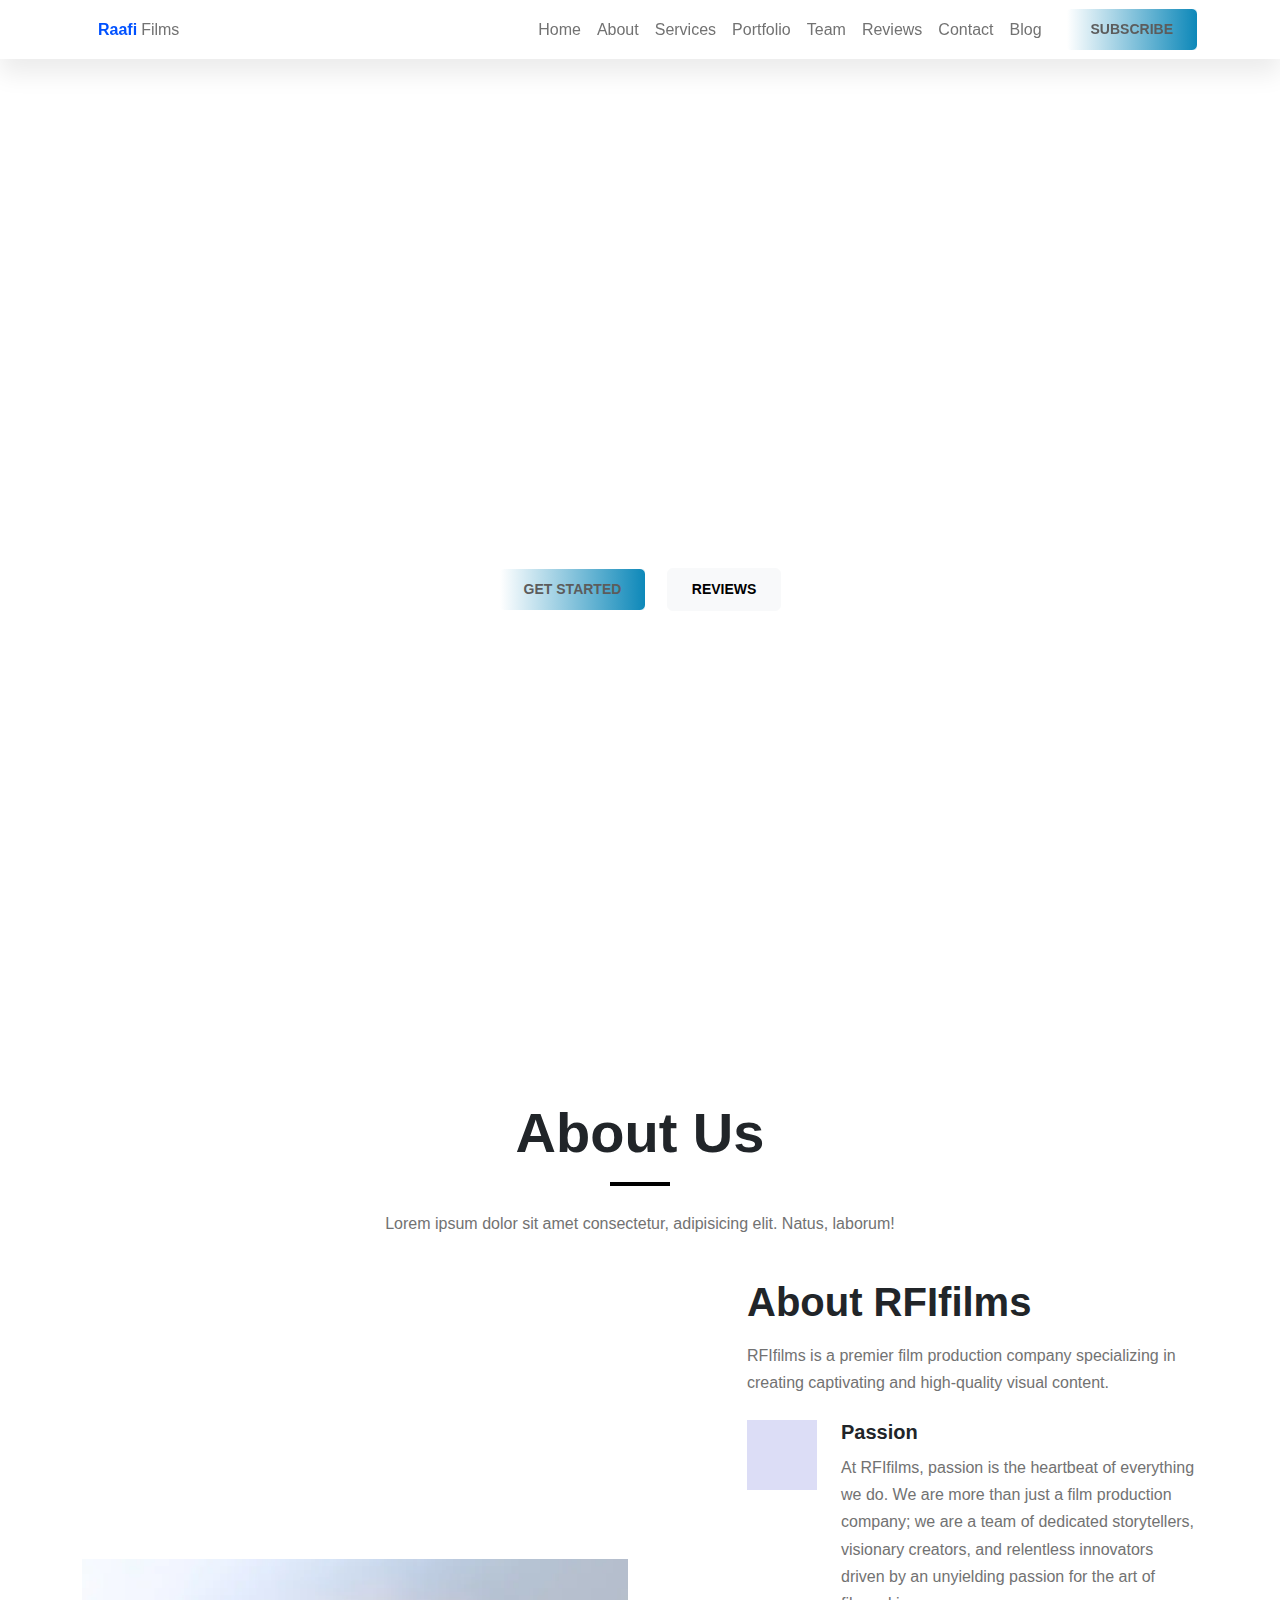
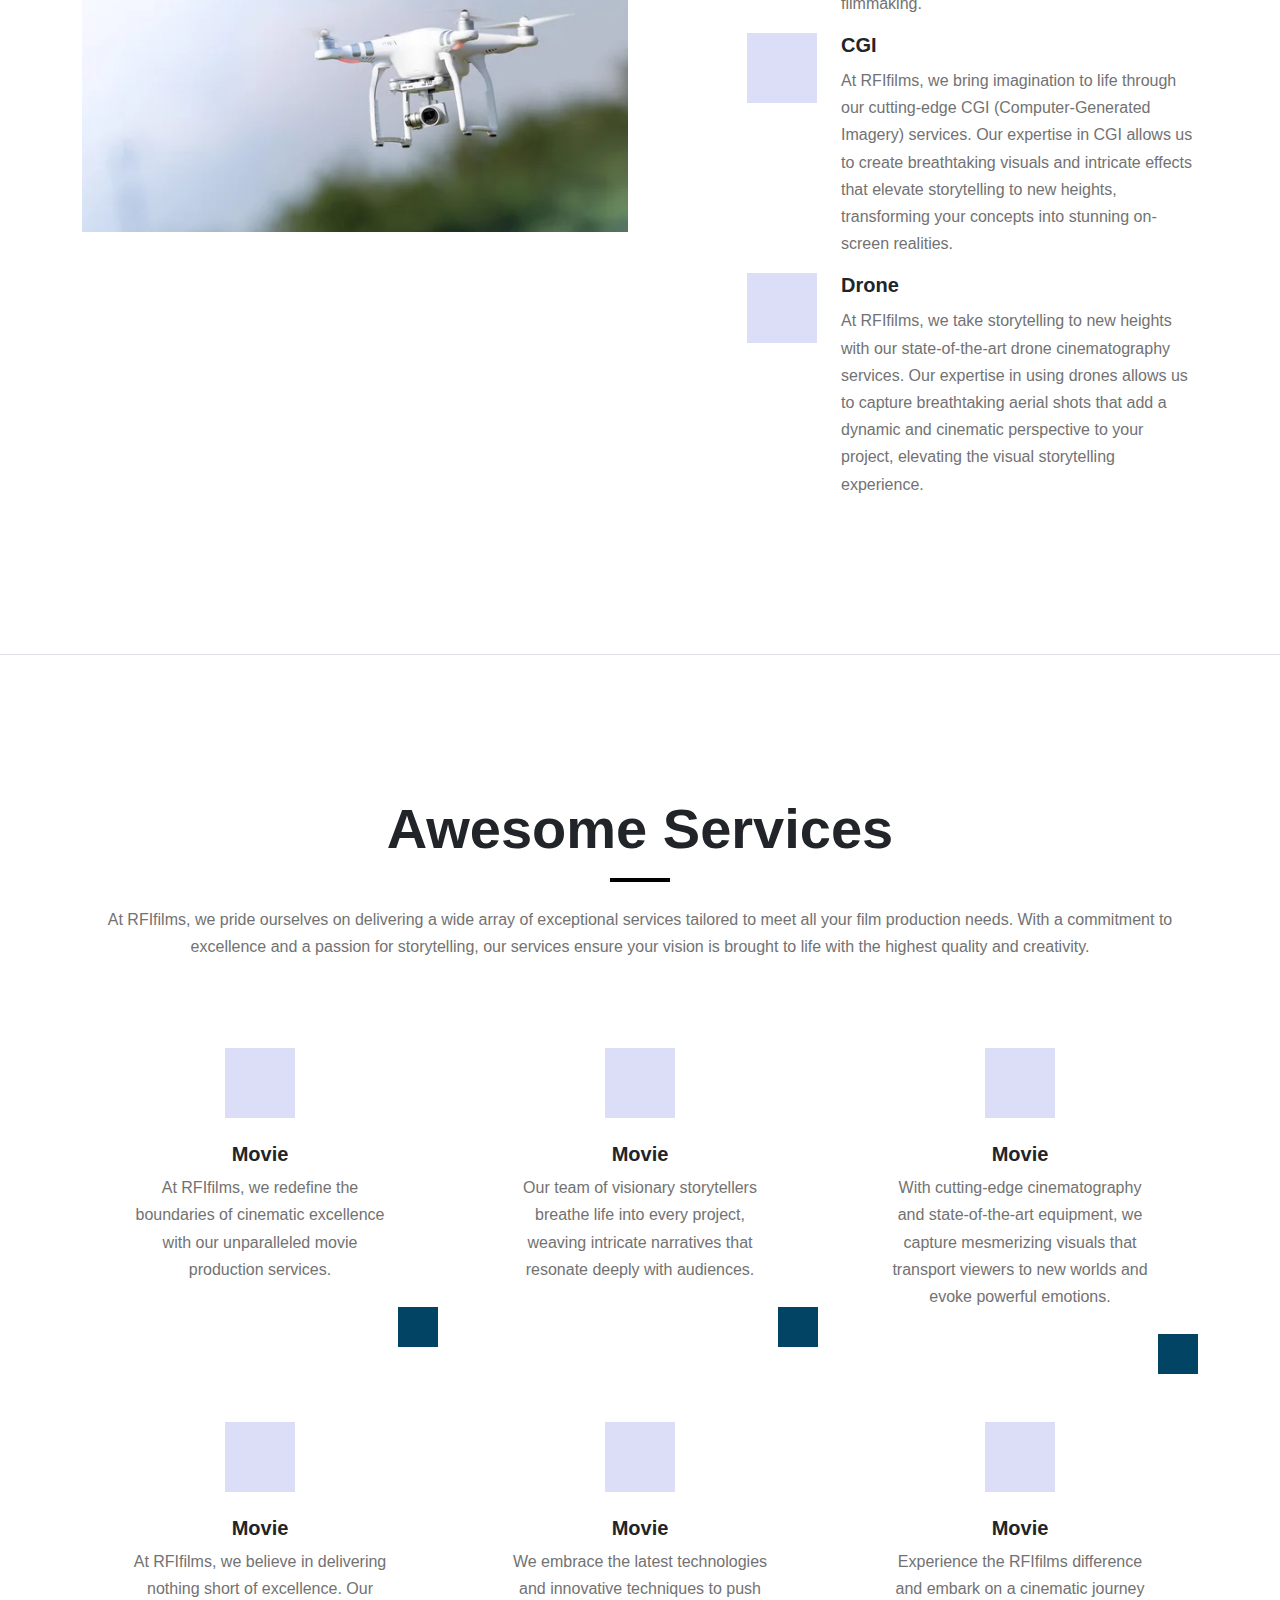
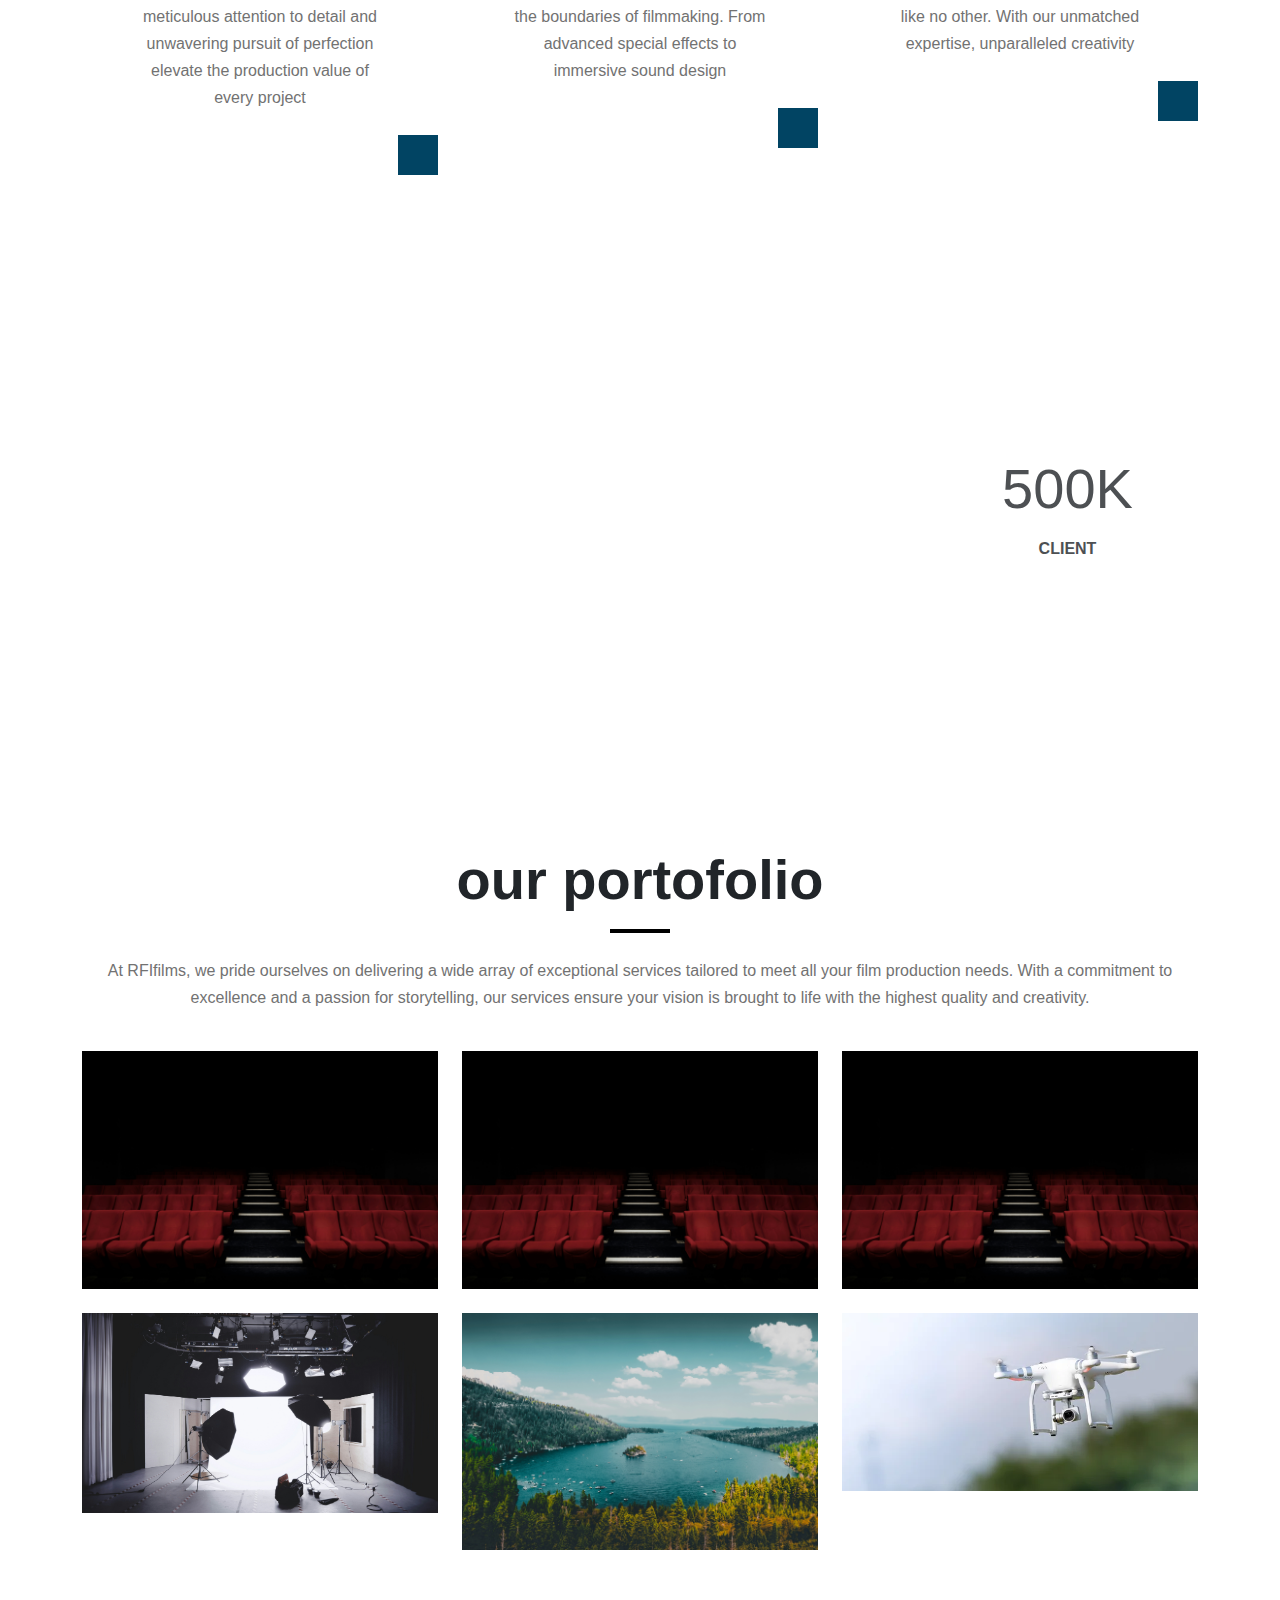
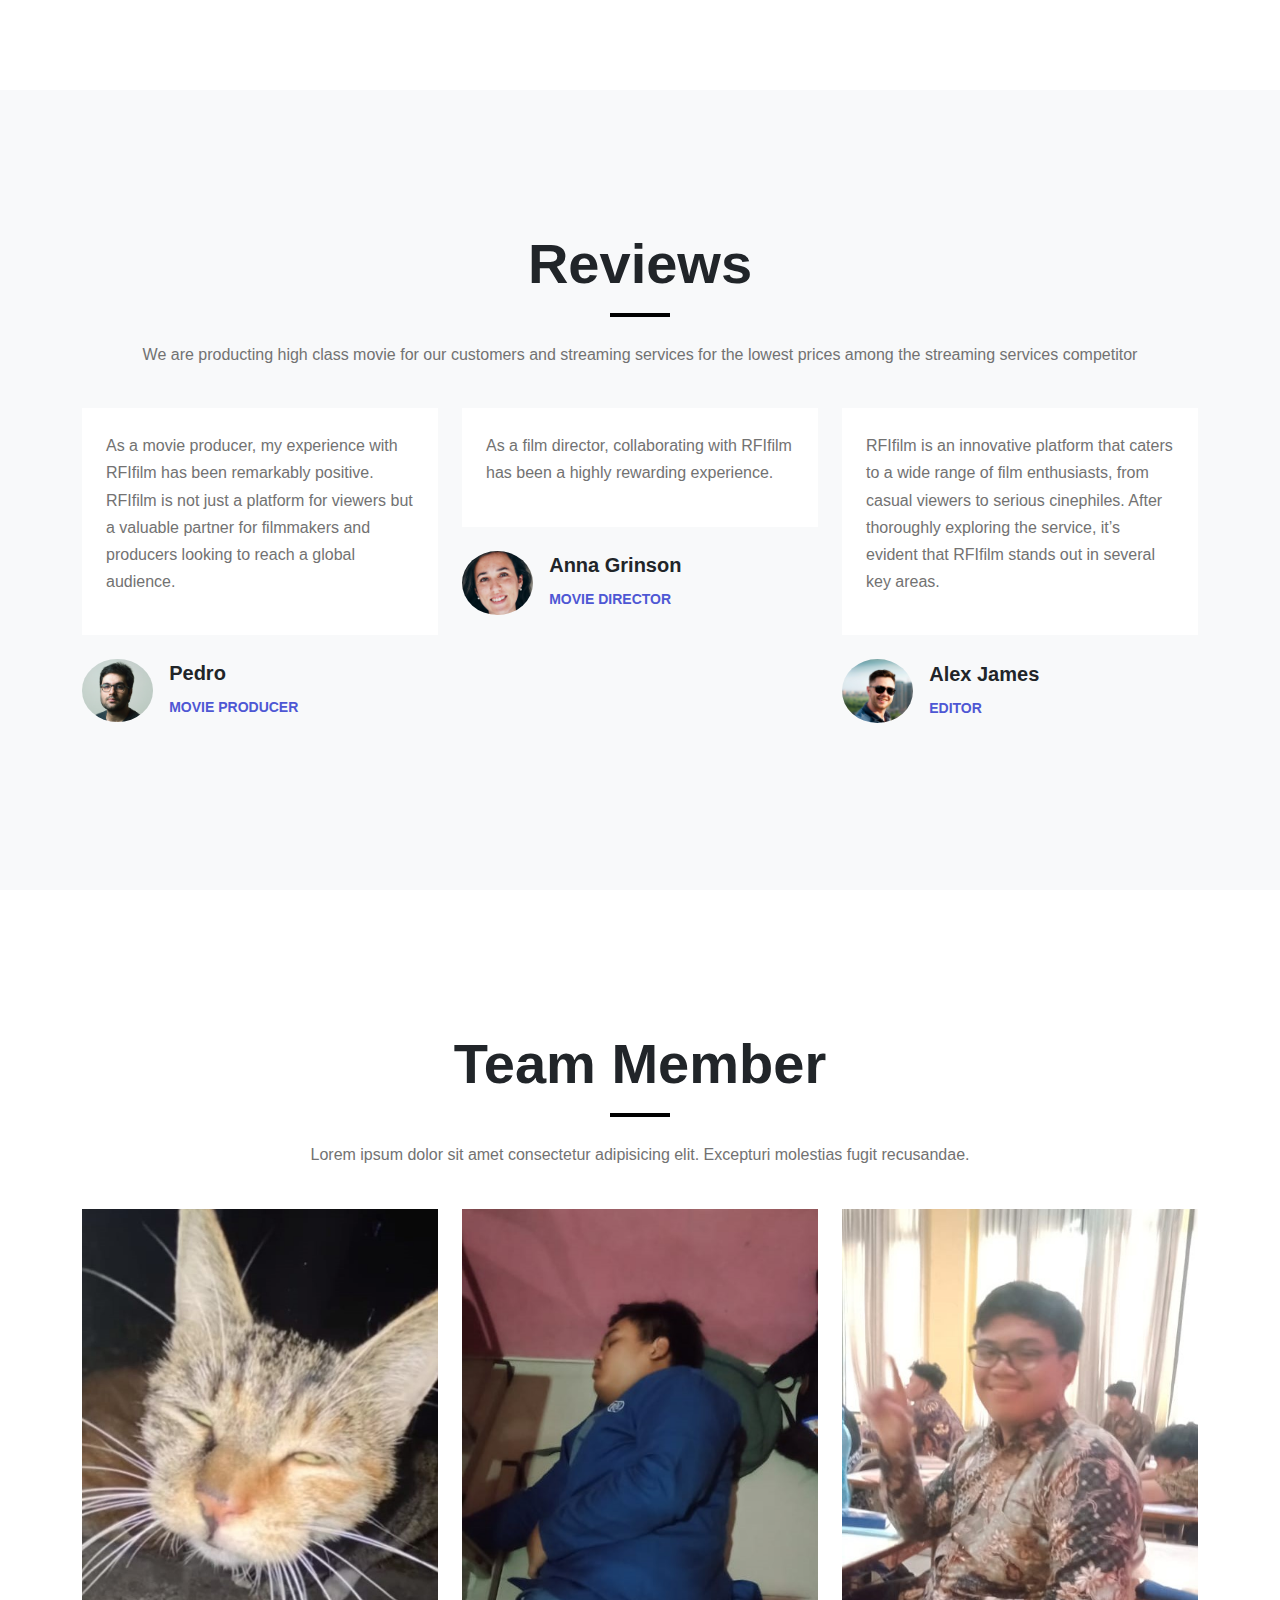
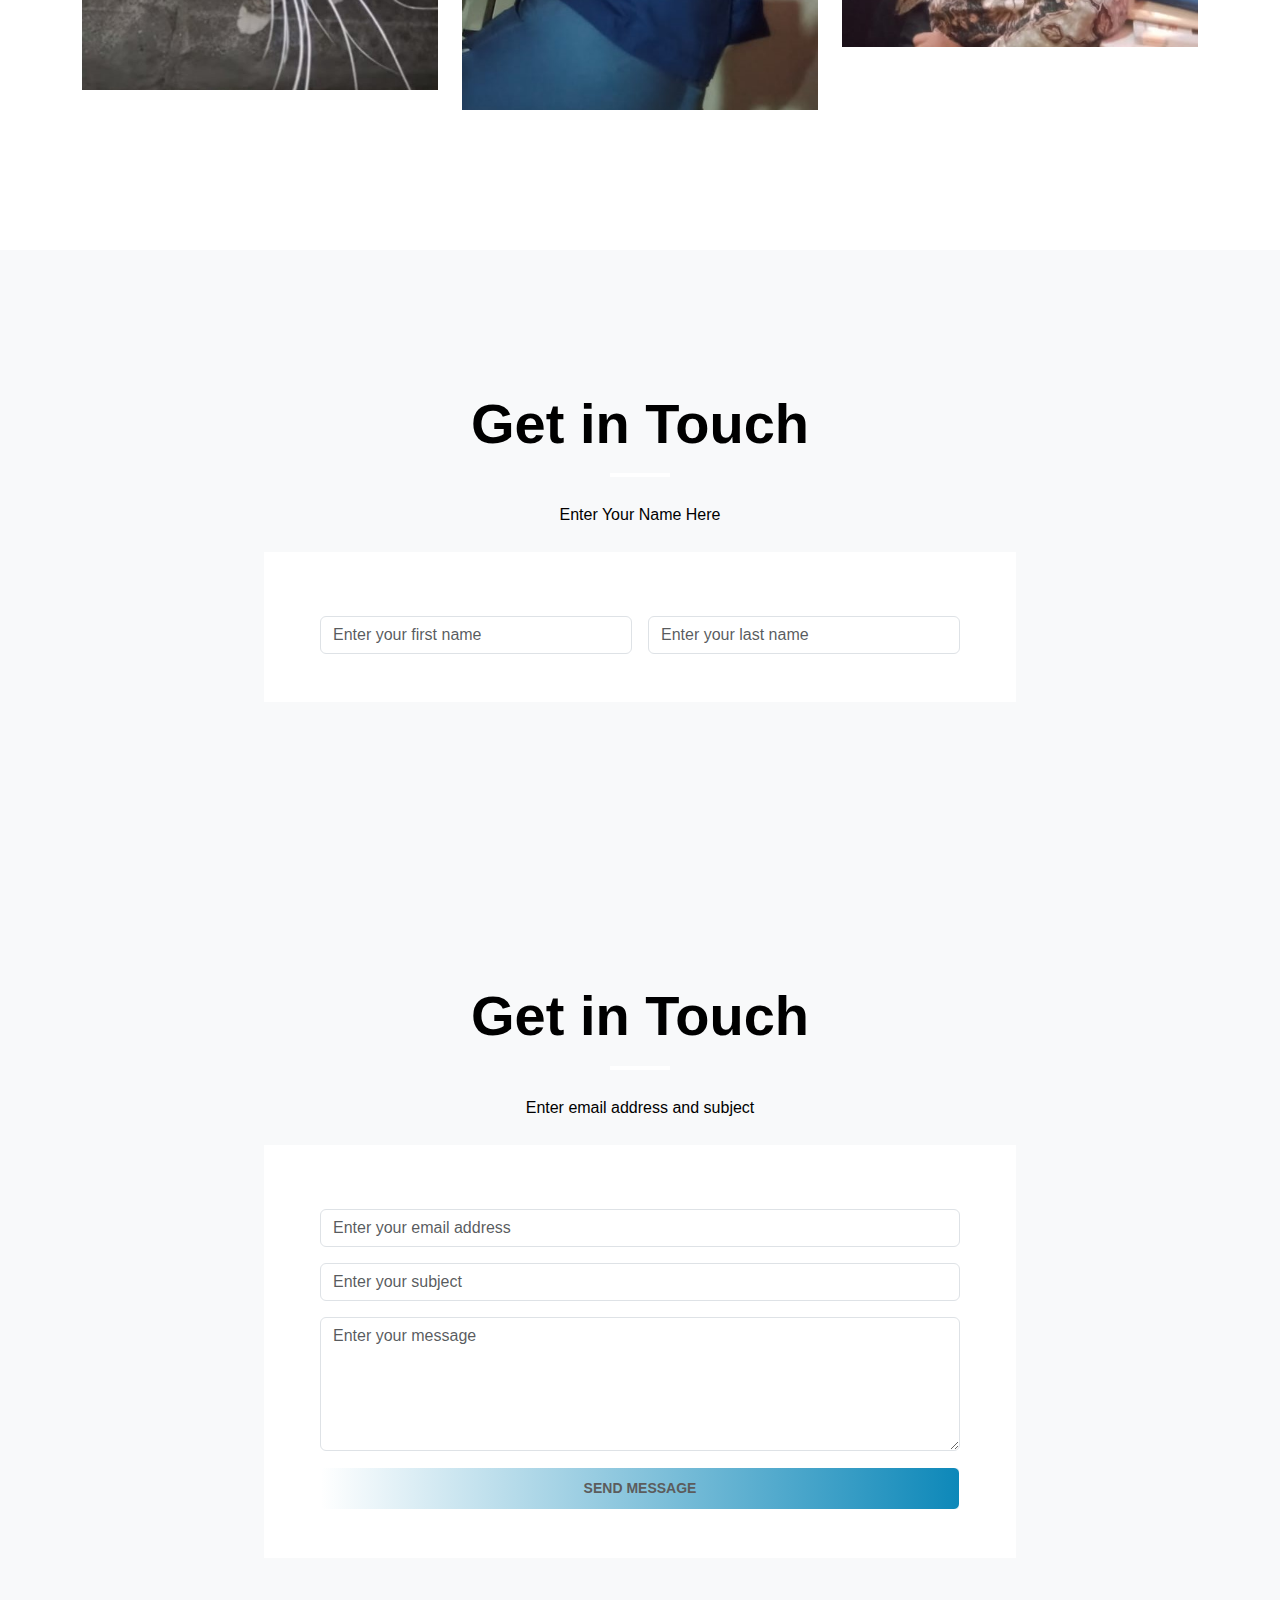
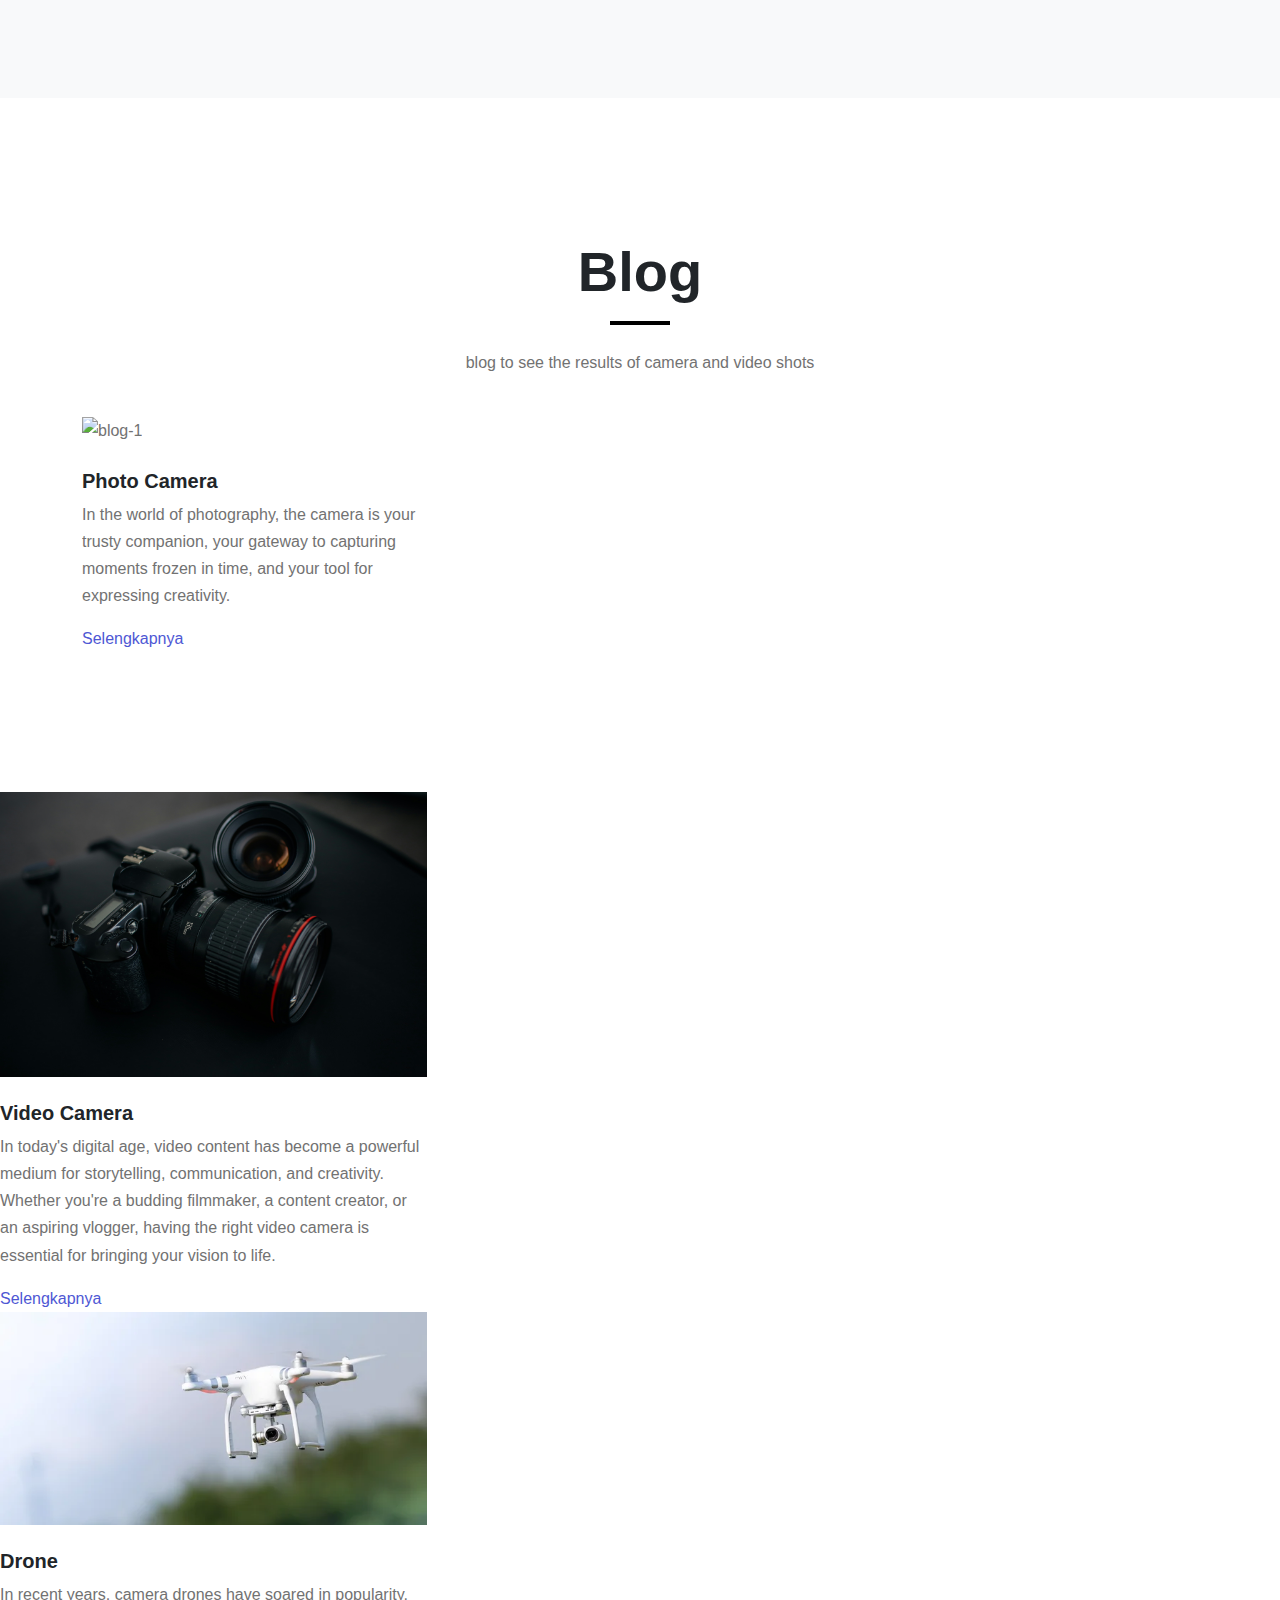
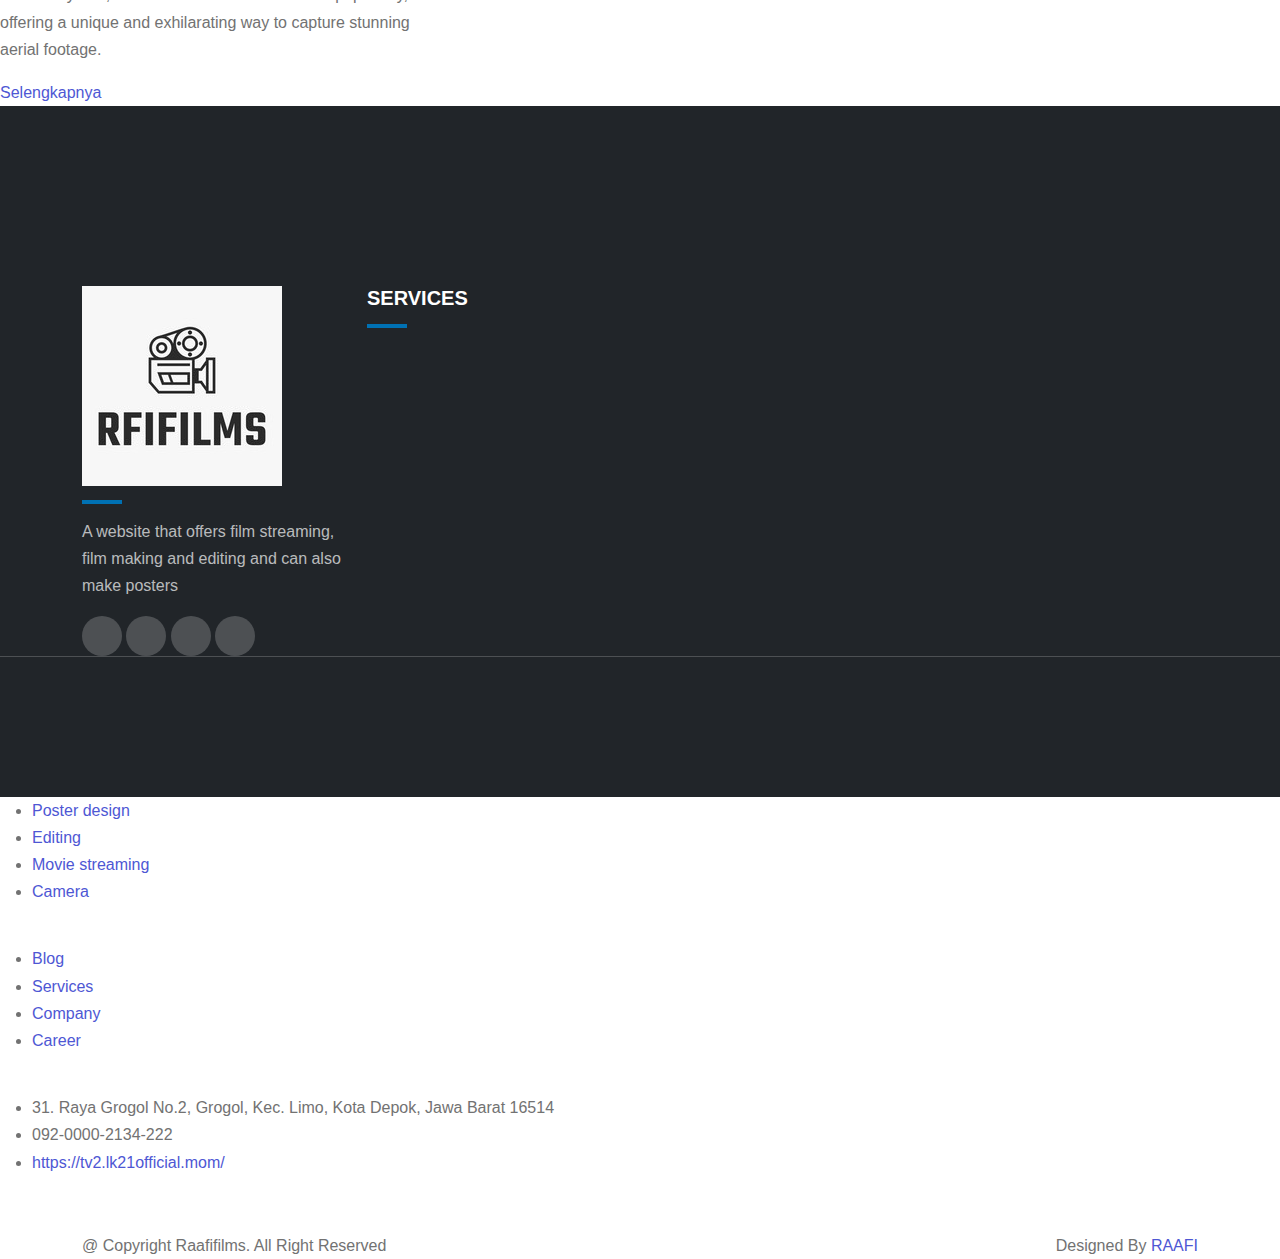
==== index.htm @ ac6f835a "update git" ====
<!DOCTYPE html>
<html lang="en">
  <head>
    <meta charset="utf-8" />
    <meta name="viewport" content="width=device-width, initial-scale=1" />
    <title>Raafifilms</title>
    <link rel="stylesheet" href="https://cdn.jsdelivr.net/npm/bootstrap@5.2.3/dist/css/bootstrap.min.css" />
    <link
    href="https://cdn.jsdelivr.net/npm/remixicon@4.2.0/fonts/remixicon.css"
    rel="stylesheet"
/>  <link rel="stylesheet" href="https://cdn.jsdelivr.net/npm/@fancyapps/ui@5.0/dist/fancybox/fancybox.css">
    <link rel="stylesheet" href="./Assets/css/style.css" />
  </head>
  <body>
<!--NAVBAR-->
    <nav class="navbar navbar-expand-lg bg-white sticky-top">
        <div class="container">
          <a class="navbar-brand" href="#"></a>
          <div class="firstname">Raafi</div>
          <div class="lastname">Films</div>
          <button class="navbar-toggler" type="button" data-bs-toggle="collapse" data-bs-target="#navbarNav" aria-controls="navbarNav" aria-expanded="false" aria-label="Toggle navigation">
            <span class="navbar-toggler-icon"></span>
          </button>
          <div class="collapse navbar-collapse" id="navbarNav">
            <ul class="navbar-nav ms-auto">
              <li class="nav-item">
                <a class="nav-link" href="#home">Home</a>
              </li>
              <li class="nav-item">
                <a class="nav-link" href="#about">About</a>
              </li>
              <li class="nav-item">
                <a class="nav-link" href="#services">Services</a>
              </li>
              <li class="nav-item">
                <a class="nav-link" href="#portfolio">Portfolio</a>
              </li>
              <li class="nav-item">
                <a class="nav-link" href="#team">Team</a>
              </li>
              <li class="nav-item">
                <a class="nav-link" href="#reviews">Reviews</a>
              </li>
              <li class="nav-item">
                <a class="nav-link" href="#contact">Contact</a>
              </li>
              <li class="nav-item">
                <a class="nav-link" href="#blog">Blog</a>
              </li>
            </ul>
            <a href="#" class="btn btn-brand ms-lg-3">Subscribe</a>
          </div>
        </div>
      </nav>
    <!--Hero-->

    <section id="hero" class="min-vh-100 d-flex align-items-center text-center">
      <video autoplay loop muted plays-inline class="back-video">
        <source src="./Assets/images/Videomarvel.mp4" type="Video/mp4" />
      </video>

      <div class="container">
        <div class="row">
          <div class="col-12">
            <h1 class="text-uppercase text-white fw-semibold display-1">welcome to Raafifilm</h1>
            <h5 class="text-white mt-3 mb-4">A HIGH QUALITY STREAMING SERVICES THAT PRIORITIZING CONVENIENCE AND MOBILITY</h5>
            <div>
              <a href="#" class="btn btn-brand me-2">Get Started</a>
              <a href="#" class="btn btn-light ms-2">Reviews</a>
            </div>
          </div>
        </div>
      </div>
    </section>

   <!-- About -->

   <section id="about" class="section-padding">
    <div class="container">
        <div class="row">
            <div class="col-12 text-center" data-aos="fade-down" data-aos-delay="50">
                <div class="section-title">
                    <h1 class="display-4 fw-semibold">About Us</h1>
                    <div class="line"></div>
                    <p>Lorem ipsum dolor sit amet consectetur, adipisicing elit. Natus, laborum!</p>
                </div>
            </div>
        </div>
        <div class="row justify-content-between align-items-center">
            <div class="col-lg-6" data-aos="fade-down" data-aos-delay="50">
                <img src="./Assets/images/drone.jpg" alt="" />
            </div>
            <div class="col-lg-5" data-aos="fade-down" data-aos-delay="50">
                <h1>About RFIfilms</h1>
                <p class="mt-3 mb-4">
                    RFIfilms is a premier film production company specializing in creating captivating and high-quality visual content.
                </p>
                <div class="d-flex">
                    <div class="iconbox me-4">
                        <i class="ri-profile-fill"></i>
                    </div>
                    <div>
                        <h5>Passion</h5>
                        <p style="margin-top: 10px">At RFIfilms, passion is the heartbeat of everything we do. We are more than just a film production company; we are a team of dedicated storytellers, visionary creators, and relentless innovators driven by an unyielding passion for the art of filmmaking.</p>
                    </div>
                </div>
                <div class="d-flex">
                    <div class="iconbox me-4">
                        <i class="ri-movie-2-fill"></i>
                    </div>
                    <div>
                        <h5>CGI</h5>
                        <p style="margin-top: 10px">At RFIfilms, we bring imagination to life through our cutting-edge CGI (Computer-Generated Imagery) services. Our expertise in CGI allows us to create breathtaking visuals and intricate effects that elevate storytelling to new heights, transforming your concepts into stunning on-screen realities.</p>
                    </div>
                </div>
                <div class="d-flex">
                    <div class="iconbox me-4">
                        <i class="ri-rocket-2-fill"></i>
                    </div>
                    <div>
                        <h5>Drone</h5>
                        <p style="margin-top: 10px">At RFIfilms, we take storytelling to new heights with our state-of-the-art drone cinematography services. Our expertise in using drones allows us to capture breathtaking aerial shots that add a dynamic and cinematic perspective to your project, elevating the visual storytelling experience.</p>
                    </div>
                </div>
            </div>
        </div>
    </div>
</section> 

    <!-- Service -->
    <section id="services" class="section-padding border-top">
        <div class="container">
            <div class="row g-4">
                <div class="col-12 text-center" data-aos="fade-down" data-aos-delay="150">
                    <div class="section-title">
                        <h1 class="display-4 fw-semibold">Awesome Services</h1>
                        <div class="line"></div>
                        <p>At RFIfilms, we pride ourselves on delivering a wide array of exceptional services tailored to meet all your film production needs. With a commitment to excellence and a passion for storytelling, our services ensure your vision is brought to life with the highest quality and creativity.</p>
                    </div>
                </div>
            </div>
            <div class="row text-center">
                <div class="col-lg-4 col-sm-6" data-aos="flip-right" data-aos-delay="150">
                    <div class="service theme-shadow p-lg-5 p-4">
                        <div class="iconbox">
                            <i class="ri-film-line"></i>
                        </div>
                        <h5 class="mt-4 mb-2">Movie</h5>
                        <p>At RFIfilms, we redefine the boundaries of cinematic excellence with our unparalleled movie production services.</p>
                    </div>
                </div>
                <div class="col-lg-4 col-sm-6" data-aos="flip-right" data-aos-delay="300">
                    <div class="service theme-shadow p-lg-5 p-4">
                        <div class="iconbox">
                            <i class="ri-film-line"></i>
                        </div>
                        <h5 class="mt-4 mb-2">Movie</h5>
                        <p>Our team of visionary storytellers breathe life into every project, weaving intricate narratives that resonate deeply with audiences.</p>
                    </div>
                </div>
                <div class="col-lg-4 col-sm-6" data-aos="flip-right" data-aos-delay="450">
                    <div class="service theme-shadow p-lg-5 p-4">
                        <div class="iconbox">
                            <i class="ri-film-line"></i>
                        </div>
                        <h5 class="mt-4 mb-2">Movie</h5>
                        <p>With cutting-edge cinematography and state-of-the-art equipment, we capture mesmerizing visuals that transport viewers to new worlds and evoke powerful emotions.</p>
                    </div>
                </div>
                <div class="col-lg-4 col-sm-6" data-aos="flip-right" data-aos-delay="600">
                    <div class="service theme-shadow p-lg-5 p-4">
                        <div class="iconbox">
                            <i class="ri-film-line"></i>
                        </div>
                        <h5 class="mt-4 mb-2">Movie</h5>
                        <p>At RFIfilms, we believe in delivering nothing short of excellence. Our meticulous attention to detail and unwavering pursuit of perfection elevate the production value of every project</p>
                    </div>
                </div>
                <div class="col-lg-4 col-sm-6" data-aos="flip-right" data-aos-delay="750">
                    <div class="service theme-shadow p-lg-5 p-4">
                        <div class="iconbox">
                            <i class="ri-film-line"></i>
                        </div>
                        <h5 class="mt-4 mb-2">Movie</h5>
                        <p>We embrace the latest technologies and innovative techniques to push the boundaries of filmmaking. From advanced special effects to immersive sound design</p>
                    </div>
                </div>
                <div class="col-lg-4 col-sm-6" data-aos="flip-right" data-aos-delay="900">
                    <div class="service theme-shadow p-lg-5 p-4">
                        <div class="iconbox">
                            <i class="ri-film-line"></i>
                        </div>
                        <h5 class="mt-4 mb-2">Movie</h5>
                        <p>Experience the RFIfilms difference and embark on a cinematic journey like no other. With our unmatched expertise, unparalleled creativity</p>
                    </div>
                </div>
            </div>
        </div>
    </section>

    <!--counter-->
    <section id="counter" class="section-padding">
        <div class="container text-center">
            <div class="row g-4">
                <div class="col-lg-3 col-sm-6">
                    <h1 class="text-white text-center display-4">90,000+</h1>
                    <h6 class="text-uppercase mt-3 text-white text-center">Total viewers</h6>
                </div>
                <div class="col-lg-3 col-sm-6">
                    <h1 class="text-white text-center display-4">100K</h1>
                    <h6 class="text-uppercase mt-3 text-white text-center">Subscriber</h6>
                </div>
                <div class="col-lg-3 col-sm-6">
                    <h1 class="text-white text-center display-4">100.00+</h1>
                    <h6 class="text-uppercase mt-3 text-white text-center">Support Team</h6>
                </div>
                <div class="col-lg-3 col-sm-6">
                    <h1 class="text-Blue text-center display-4">500K</h1>
                    <h6 class="text-uppercase mt-3 text-balck text-center">Client</h6>
                </div>
            </div>
        </div>
    </section>

 <!--Portofolio-->
    <section id="Portofolio" class="section-padding">
        <div class="container">
            <div class="row g-4">
                <div class="col-12 text-center" data-aos="fade-down" data-aos-delay="150">
                    <div class="section-title">
                        <h1 class="display-4 fw-semibold">our portofolio</h1>
                        <div class="line"></div>
                        <p>At RFIfilms, we pride ourselves on delivering a wide array of exceptional services tailored to meet all your film production needs. With a commitment to excellence and a passion for storytelling, our services ensure your vision is brought to life with the highest quality and creativity.</p>
                    </div>
                </div>
            </div>
            <div class="row">
                <div class="col-md-4">
                    <div class="portofolio-item image-zoom">
                        <div class="image-zoom-wrapper">
                            <img src="./Assets/images/Bioskop.jpg" alt="">
                        </div>
                        <a href="./Assets/images/Bioskop.jpg" data-fancybox="gallery"="" class="iconbox"><i class="ri-search-eye-line"></i></a>
                    </div>
                    <div class="portofolio-item image-zoom mt-4">
                        <div class="image-zoom-wrapper">
                            <img src="./Assets/images/Studio.jpg" alt="">
                        </div>
                        <a href="./Assets/images/Bioskop.jpg" data-fancybox="gallery"="" class="iconbox"><i class="ri-search-eye-line"></i></a>
                    </div>
                </div>
                <div class="col-md-4">
                    <div class="portofolio-item image-zoom">
                        <div class="image-zoom-wrapper">
                            <img src="./Assets/images/Bioskop.jpg" alt="">
                        </div>
                        <a href="./Assets/images/Bioskop.jpg" data-fancybox="gallery"="" class="iconbox"><i class="ri-search-eye-line"></i></a>
                    </div>
                    <div class="portofolio-item image-zoom mt-4">
                        <div class="image-zoom-wrapper">
                            <img src="./Assets/images/landscape.jpg" alt="">
                        </div>
                        <a href="./Assets/images/Bioskop.jpg" data-fancybox="gallery"="" class="iconbox"><i class="ri-search-eye-line"></i></a>
                    </div>
                </div>
                <div class="col-md-4">
                    <div class="portofolio-item image-zoom">
                        <div class="image-zoom-wrapper">
                            <img src="./Assets/images/Bioskop.jpg" alt="">
                        </div>
                        <a href="./Assets/images/Bioskop.jpg" data-fancybox="gallery"="" class="iconbox"><i class="ri-search-eye-line"></i></a>
                    </div>
                    <div class="portofolio-item image-zoom mt-4">
                        <div class="image-zoom-wrapper">
                            <img src="./Assets/images/drone.jpg" alt="">
                        </div>
                        <a href="./Assets/images/Bioskop.jpg" data-fancybox="gallery"="" class="iconbox"><i class="ri-search-eye-line"></i></a>
                    </div>                                                                                                            
                </div>
            </div>
        </div>
    </section>
<!--Review-->
<section id="reviews" class="section-padding bg-light">
    <div class="container">
      <div class="row">
        <div class="col-12 text-center">
          <div class="section-title">
            <h1 class="display-4 fw-semibold">Reviews</h1>
            <div class="line"></div>
            <p>We are producting high class movie for our customers and streaming services for the lowest prices among the streaming services competitor</p>
          </div>
        </div>
      </div>
      <div class="row gy-5 gx-4">
        <div class="col-lg-4 col-sm-6">
          <div class="review">
            <div class="review-head p-4 bg-white theme-shadow">
              <div class="text-warning">
                <i class="ri-star-fill"></i>
                <i class="ri-star-fill"></i>
                <i class="ri-star-fill"></i>
                <i class="ri-star-fill"></i>
                <i class="ri-star-fill"></i>
              </div>
              <p>As a movie producer, my experience with RFIfilm has been remarkably positive. RFIfilm is not just a platform for viewers but a valuable partner for filmmakers and producers looking to reach a global audience.</p>
            </div>
            <div class="review-person mt-4 d-flex align-items-center">
              <img class="rounded-circle" width="20%" src="./Assets/images/p1.jpg" alt="" />
              <div class="ms-3">
                <h5>Pedro</h5>
                <small>Movie Producer</small>
              </div>
            </div>
          </div>
        </div>
        <div class="col-lg-4 col-sm-6">
          <div class="review">
            <div class="review-head p-4 bg-white theme-shadow">
              <div class="text-warning">
                <i class="ri-star-fill"></i>
                <i class="ri-star-fill"></i>
                <i class="ri-star-fill"></i>
                <i class="ri-star-fill"></i>
                <i class="ri-star-fill"></i>
              </div>
              <p>As a film director, collaborating with RFIfilm has been a highly rewarding experience.</p>
            </div>
            <div class="review-person mt-4 d-flex align-items-center">
              <img class="rounded-circle" width="20%" src="./Assets/images/p5.jpg" alt="" />
              <div class="ms-3">
                <h5>Anna Grinson</h5>
                <small>Movie Director</small>
              </div>
            </div>
          </div>
        </div>
        <div class="col-lg-4 col-sm-6">
          <div class="review">
            <div class="review-head p-4 bg-white theme-shadow">
              <div class="text-warning">
                <i class="ri-star-fill"></i>
                <i class="ri-star-fill"></i>
                <i class="ri-star-fill"></i>
                <i class="ri-star-fill"></i>
                <i class="ri-star-fill"></i>
              </div>
              <p>RFIfilm is an innovative platform that caters to a wide range of film enthusiasts, from casual viewers to serious cinephiles. After thoroughly exploring the service, it’s evident that RFIfilm stands out in several key areas.</p>
            </div>
            <div class="review-person mt-4 d-flex align-items-center">
              <img class="rounded-circle" width="20%" src="./Assets/images/p4.jpg" alt="" />
              <div class="ms-3">
                <h5>Alex James</h5>
                <small>Editor</small>
              </div>
            </div>
          </div>
        </div>
      </div>
    </div>
    </section>
<!--Team-->
<section id="team" class="section-padding">
    <div class="container">
        <div class="row">
            <div class="col-12 text-center" data-aos="fade-down" data-aos-delay="150">
                <div class="section-title">
                    <h1 class="display-4 fw-semibold">Team Member</h1>
                    <div class="line"></div>
                    <p>Lorem ipsum dolor sit amet consectetur adipisicing elit. Excepturi molestias fugit recusandae.</p>
                </div>
            </div>
        </div>
        <div class="row g-4 text-center">
            <div class="col-md-4" data-aos="zoom-in" data-aos-delay="150">
                <div class="team-member image-zoom">
                    <div class="image-zoom-wrapper">
                        <img src="./Assets/images/Kucingdongo.jpg" alt="team-1" />
                    </div>
                    <div class="team-member-content">
                        <h4 class="text-white">UglyCat</h4>
                        <p class="mb-e text-white">Cameramen</p>
                    </div>
                </div>
            </div>
            <div class="col-md-4" data-aos="zoom-in" data-aos-delay="150">
                <div class="team-member image-zoom">
                    <div class="image-zoom-wrapper">
                        <img src="./Assets/images/Tidurcuy.jpg" alt="team-1" />
                    </div>
                    <div class="team-member-content">
                        <h4 class="text-white">Fatih</h4>
                        <p class="mb-e text-white">Editor & Pengangguran</p>
                    </div>
                </div>
            </div>
            <div class="col-md-4" data-aos="zoom-in" data-aos-delay="150">
                <div class="team-member image-zoom">
                    <div class="image-zoom-wrapper">
                        <img src="./Assets/images/fatih.jpg" alt="team-1" />
                    </div>
                    <div class="team-member-content">
                        <h4 class="text-white">Fatih Cook</h4>
                        <p class="mb-e text-white">CEO Apple</p>
                    </div>
                </div>
            </div>
        </div>
    </div>
</section>
<!--contact-->
<section class="section-padding bg-light" id="contact1">
    <div class="container">
        <div class="row">
            <div class="col-12 text-center" data-aos="fade-up" data-aos-delay="150">
                <div class="section-title">
                    <h1 class="display-4 fw-semibold text-black">Get in Touch</h1>
                    <div class="line bg-white"></div>
                    <p class="text-black">Enter Your Name Here</p>
                </div>
            </div>
        </div>
        <div class="row justify-content-center">
            <div class="col-lg-8" data-aos="zoom-in-up" data-aos-delay="300">
                <form action="#" class="row g-3 p-lg-5 p-4 bg-white theme-shadow">
                    <div class="form-group col-lg-6">
                        <input type="text" class="form-control" placeholder="Enter your first name">
                    </div>
                    <div class="form-group col-lg-6">
                        <input type="text" class="form-control" placeholder="Enter your last name">
                    </div>
                </form>
            </div>
        </div>
    </div>
</section>

<section class="section-padding bg-light" id="contact2">
    <div class="container">
        <div class="row">
            <div class="col-12 text-center" data-aos="fade-up" data-aos-delay="150">
                <div class="section-title">
                    <h1 class="display-4 fw-semibold text-black">Get in Touch</h1>
                    <div class="line bg-white"></div>
                    <p class="text-black">Enter email address and subject</p>
                </div>
            </div>
        </div>
        <div class="row justify-content-center">
            <div class="col-lg-8" data-aos="zoom-in-up" data-aos-delay="300">
                <form action="#" class="row g-3 p-lg-5 p-4 bg-white theme-shadow">
                    <div class="form-group col-lg-12">
                        <input type="email" class="form-control" placeholder="Enter your email address">
                    </div>
                    <div class="form-group col-lg-12">
                        <input type="text" class="form-control" placeholder="Enter your subject">
                    </div>
                    <div class="form-group col-lg-12">
                        <textarea name="message" rows="5" class="form-control" placeholder="Enter your message"></textarea>
                    </div>
                    <div class="form-group col-lg-12 d-grid">
                        <button class="btn btn-brand">Send Message</button>
                    </div>
                </form>
            </div>
        </div>
    </div>
</section>
<!--Blog-->
<section id="blog" class="section-padding">
    <div class="container">
        <div class="row">
            <div class="col-12 text-center" data-aos="fade-up" data-aos-delay="150">
                <div class="section-title">
                    <h1 class="display-4 fw-semibold">Blog</h1>
                    <div class="line"></div>
                    <p>blog to see the results of camera and video shots</p>
                </div>
            </div>
        </div>
        <div class="row">
            <div class="col-md-4" data-aos="zoom-out-up" data-aos-delay="100">
                <div class="team-member image-zoom">
                    <div class="image-zoom-wrapper">
                        <img src="./assets/images/Camrgb.jpg" alt="blog-1" />
                    </div>
                    <h5 class="mt-4">Photo Camera</h5>
                    <p>In the world of photography, the camera is your trusty companion, your gateway to capturing moments frozen in time, and your tool for expressing creativity.</p>
                    <a href="blog-1.html">Selengkapnya</a>
                </div>
            </div>
        </div>
    </div>
</section>
<div class="col-md-4" data-aos="zoom-out-up" data-aos-delay="100">
    <div class="team-member image-zoom">
        <div class="image-zoom-wrapper">
            <img src="./Assets/images/camera.jpg" alt="blog-2" />
        </div>
        <h5 class="mt-4">Video Camera</h5>
        <p>In today's digital age, video content has become a powerful medium for storytelling, communication, and creativity. Whether you're a budding filmmaker, a content creator, or an aspiring vlogger, having the right video camera is essential for bringing your vision to life. </p>
        <a href="blog-2.html">Selengkapnya</a>
    </div>
</div>
<div class="col-md-4" data-aos="zoom-out-up" data-aos-delay="300">
    <div class="team-member image-zoom">
        <div class="image-zoom-wrapper">
            <img src="./Assets/images/drone.jpg" alt="blog-3" />
        </div>
        <h5 class="mt-4">Drone</h5>
        <p>In recent years, camera drones have soared in popularity, offering a unique and exhilarating way to capture stunning aerial footage. </p>
        <a href="blog-3.html">Selengkapnya</a>
    </div>
</div>
</div>
</div>
</section>
<!--Footer-->
<footer class="bg-dark section-padding">
    <div class="footer-top">
        <div class="container">
            <div class="row gy-5">
                <div class="col-lg-3 col-sm-6" data-aos="fade-up" data-aos-delay="150">
                    <a href="#"><img src="./Assets/images/Preview.png" alt="logo-dark"/></a>
                    <div class="line"></div>
                    <p>A website that offers film streaming, film making and editing and can also make posters</p>
                    <div class="social-icon">
                        <a href="#"><i class="ri-twitter-fill"></i></a>
                        <a href="#"><i class="ri-instagram-fill"></i></a>
                        <a href="#"><i class="ri-github-fill"></i></a>
                        <a href="#"><i class="ri-youtube-fill"></i></a>
                    </div>
                </div>
                <div class="col-lg-3 col-sm-6" data-aos="fade-up" data-aos-delay="300">
                    <h5 class="mb-0 text-white">SERVICES</h5>
                    <div class="line"></div>
                </div>
            </div>
        </div>
    </div>
</footer>
<div class="line"></div>
<ul>
    <li><a href="#">Poster design</a></li>
    <li><a href="#">Editing</a></li>
    <li><a href="#">Movie streaming</a></li>
    <li><a href="#">Camera</a></li>
</ul>
</div>
<div class="col-lg-3 col-sm-6" data-aos="fade-up" data-aos-delay="450">
    <h5 class="mb-0 text-white">ABOUT</h5>
    <div class="line"></div>
    <ul>
        <li><a href="#">Blog</a></li>
        <li><a href="#">Services</a></li>
        <li><a href="#">Company</a></li>
        <li><a href="#">Career</a></li>
    </ul>
</div>
<div class="col-lg-3 col-sm-6" data-aos="fade-up" data-aos-delay="600">
    <h5 class="mb-0 text-white">CONTACT</h5>
    <div class="line"></div>
</div>
<ul>
    <li>
        31. Raya Grogol No.2, Grogol, Kec. Limo, Kota Depok, Jawa Barat 16514
    </li>
    <li>092-0000-2134-222</li>
    <li><a href="#">https://tv2.lk21official.mom/</a></li>
</ul>
</div>
</div>
</div>
</div>
<div class="footer-bottom">
    <div class="container">
        <div class="row g-4 justify-content-between">
            <div class="col-auto">
                <p class="mb-0">@ Copyright Raafifilms. All Right Reserved</p>
            </div>
            <div class="col-auto">
                <p class="mb-0">Designed By <a href="#">RAAFI</a></p>
            </div>
        </div>
    </div>
</div>
</footer>
    <script src="https://cdn.jsdelivr.net/npm/@fancyapps/ui@5.0/dist/fancybox/fancybox.umd.js"></script>
  </body>
</html>
---- Assets/css/style.css ----
@import url(../Assets_CSS/chillax.css);

/* Variables */
:root {
    --c-dark: #212529;
    --c-brand: #4e57d4;
    --c-brand-light:#6970dd;
    --c-brand-rgb: 78, 87, 212;
    --c-body:#727272;
    --font-base: "ChillaxDisplay", sans-serif;
    --box-shadow: 0px 15px 25px rgba(0,0,0,0.08);
    --transition: all 0.5s ease;
}

/* Reset and Helper */
body {
    font-family: var(--font-base);
    line-height: 1.7;
    color: var(--c-body);
}

h1,h2,h3,h4,h5,h6,
.h1, .h2, .h3, .h4, h5, .h6 {
    font-weight: 600;
    color: var(--c-dark);
}

a {
    text-decoration: none;
    color: var(--c-brand);
    transition: var(--transition);
}

a:hover {
    color: var(--c-brand-light);
}

img {
    max-width: 100%;
    height: auto;}

.section-padding {
    padding-top: 140px;
    padding-bottom: 140px;
}

.image-zoom {
    position: relative;
    overflow: hidden;

}

.image-zoom-wrapper img {
    transition: var(--transition);
}

.image-zoom:hover .image-zoom-wrapper img {
    transform: scale(1.1);
}

.image-zoom-wrapper {
    overflow:hidden;
    position: relative;
}

/* NAVBAR */
.navbar {
    box-shadow: var(--box-shadow);
}

.firstname {
    color: rgb(0, 81, 255);
    font-weight: 700;
}

.lastname {
    padding-left: 4px;
    font-weight: 400;
}

.navbar-nav .nav-link {
    font-weight: 500;
    color: var(--c-brand-rgb);
    text-transform: capitalize;
}

.navbar-nav .nav-link.active {
    color: var(--c-brand);
}
/* BTN */
.btn {
    font-weight: 600;
    font-size: 14px;
    text-transform: uppercase;
    padding: 10px 24px;
}


.btn-brand {
    background-image: linear-gradient(to right, rgb(255, 255, 255) , rgb(13, 136, 185));
    border-color: rgb(255, 255, 255);
    color:rgb(92, 92, 92);
}

.btn-brand:hover {
    background-color: white;
    border-color: black;
    color: black;
}

/* Hero */

.back-video {
    position: absolute;
    right: 0;
    bottom: 0;
    z-index: -1;
}

@media (min-aspect-ratio: 16/9){
    .back-video{
        width: 100%;
        height: auto;
    }
}

@media (max-aspect-ratio: 16/9){
    .back-video{
        width: auto;
        height: 100%;
    }
}

/* Section Title */

.section-title{
    margin-bottom: 40px;
}

.section-title .line{
    width: 60px;
    height: 4px;
    background-color: black;
    margin: 16px auto 24px auto;
}

/* iconbox */
.iconbox {
    width:70px;
    height:70px;
    display:inline-flex;
    align-items:center;
    justify-content:center;
    background:rgb(var(--c-brand-rgb), 0.2);
    color:var(--c-brand);
    font-size:34px;
    flex:none;
}
    /* Service */ 
    .service {
        position: relative;
        overflow: hidden;
        z-index: 2;
    }
    
    .service::after {
        content: "";
        width: 40px;
        height: 40px;
        background: rgb(1, 68, 99);
        position: absolute;
        bottom: 0;
        right: 0;
        transition: var(--transition);
    }
    
    .service:hover::after {
        width: 100%;
        height: 100%;
        background: rgb(29, 86, 190);
        z-index: -1;
    }
    
    .service:hover h5,
    .service:hover p {
        color: rgb(2, 1, 1);
    }
    
    .service:hover .iconbox {
        background-color: rgba(255, 255, 255, 0.2);
        color: rgb(0, 0, 0);
    }

/* counter */
#counter {
    background: url(/Assets/images/Projector.jpg);  
    background-position:center;
    background-size:cover;
    opacity:80%;
}

/* portofolio */
.portofolio-item .iconbox {
    background-color: var(--c-brand-rgb);
    color: rgb(255, 255, 255);
    position: absolute;
    top:40%;
    left:50%;
    transform:translate(-50%  -50%);
    opacity: 0;
}

.portofolio-item:hover .iconbox {
    opacity: 1;
    top: 50%;

}

/* review */
.review small {
    font-weight: 600;
    text-transform: uppercase;
    color: var(--c-brand);
}

.review-head {
    position: relative;
}

.review-head::after {
    content: "";
    width:28px;
    height:28px;
    position:absolute;
    bottom: 14px;
    background-color: white;
    transform: rotate(45deg);
}

/* Team */
.team-member-content {
    background-image: linear-gradient(to right, rgb(7, 153, 250) , rgb(17, 0, 255));
    position: absolute;
    bottom: -24px;
    left: 50%;
    width:calc(100% - 50px);
    transform: translateX(-50%);
    padding: 24px;
    transition: all 0.5s ease;
    opacity: 0;
}

.team-member:hover .team-member-content {
    opacity: 1;
    bottom: 24px;
}

/* contact */
#contact {
    position:relative;
    z-index: 2;
}

#contact::after {
    content: "";
    width: 100%;
    height: 70%;
    background: linear-gradient(
        rgba(var(--c --c-brand-rgb), 0.8),
        rgba(var(--c --c-brand-rgb), 0.8)
    ),
    url(../images/Space.jpg);
background-position: center;
background-size: cover;
position: absolute;
top: 0;
left: 0;
z-index: 1;
}

#contact .form-control {
    border-radius: 0;
    border-color: #969699;
}

#contact .form-control :focus {
    box-shadow: none;
    border-color: var(--c-brand);
}

/* Footer */
.footer-top {
    padding-top:40px;
    border-bottom:1px solid rgba(255, 255, 255, 0.2);
}

.footer-bottom {
    padding-top: 40px;
}

footer li,
footer p,
footer a {
    color: rgba(255, 255, 255, 0.7);
}

footer ul {
    list-style: none;
    padding:0;
}

footer .line {
    width: 40px;
    height: 4px;
    background-color:rgb(0, 113, 179);
    margin-top: 14px;
    margin-bottom: 14px;
}

.line-bg {
    width: 40px;
    height: 40px;
    background-color:white;
    margin-top: 14px;
    margin-bottom: 14px;
}

.social-icon a {
    width: 40px;
    height: 40px;
    display: inline-flex;
    align-items:center;
    justify-content: center;
    background-color: rgba(255, 255, 255, 0.2);
    border-radius: 100px;
}

.social-icon a:hover {
    background-color:white;
    color: white;
}
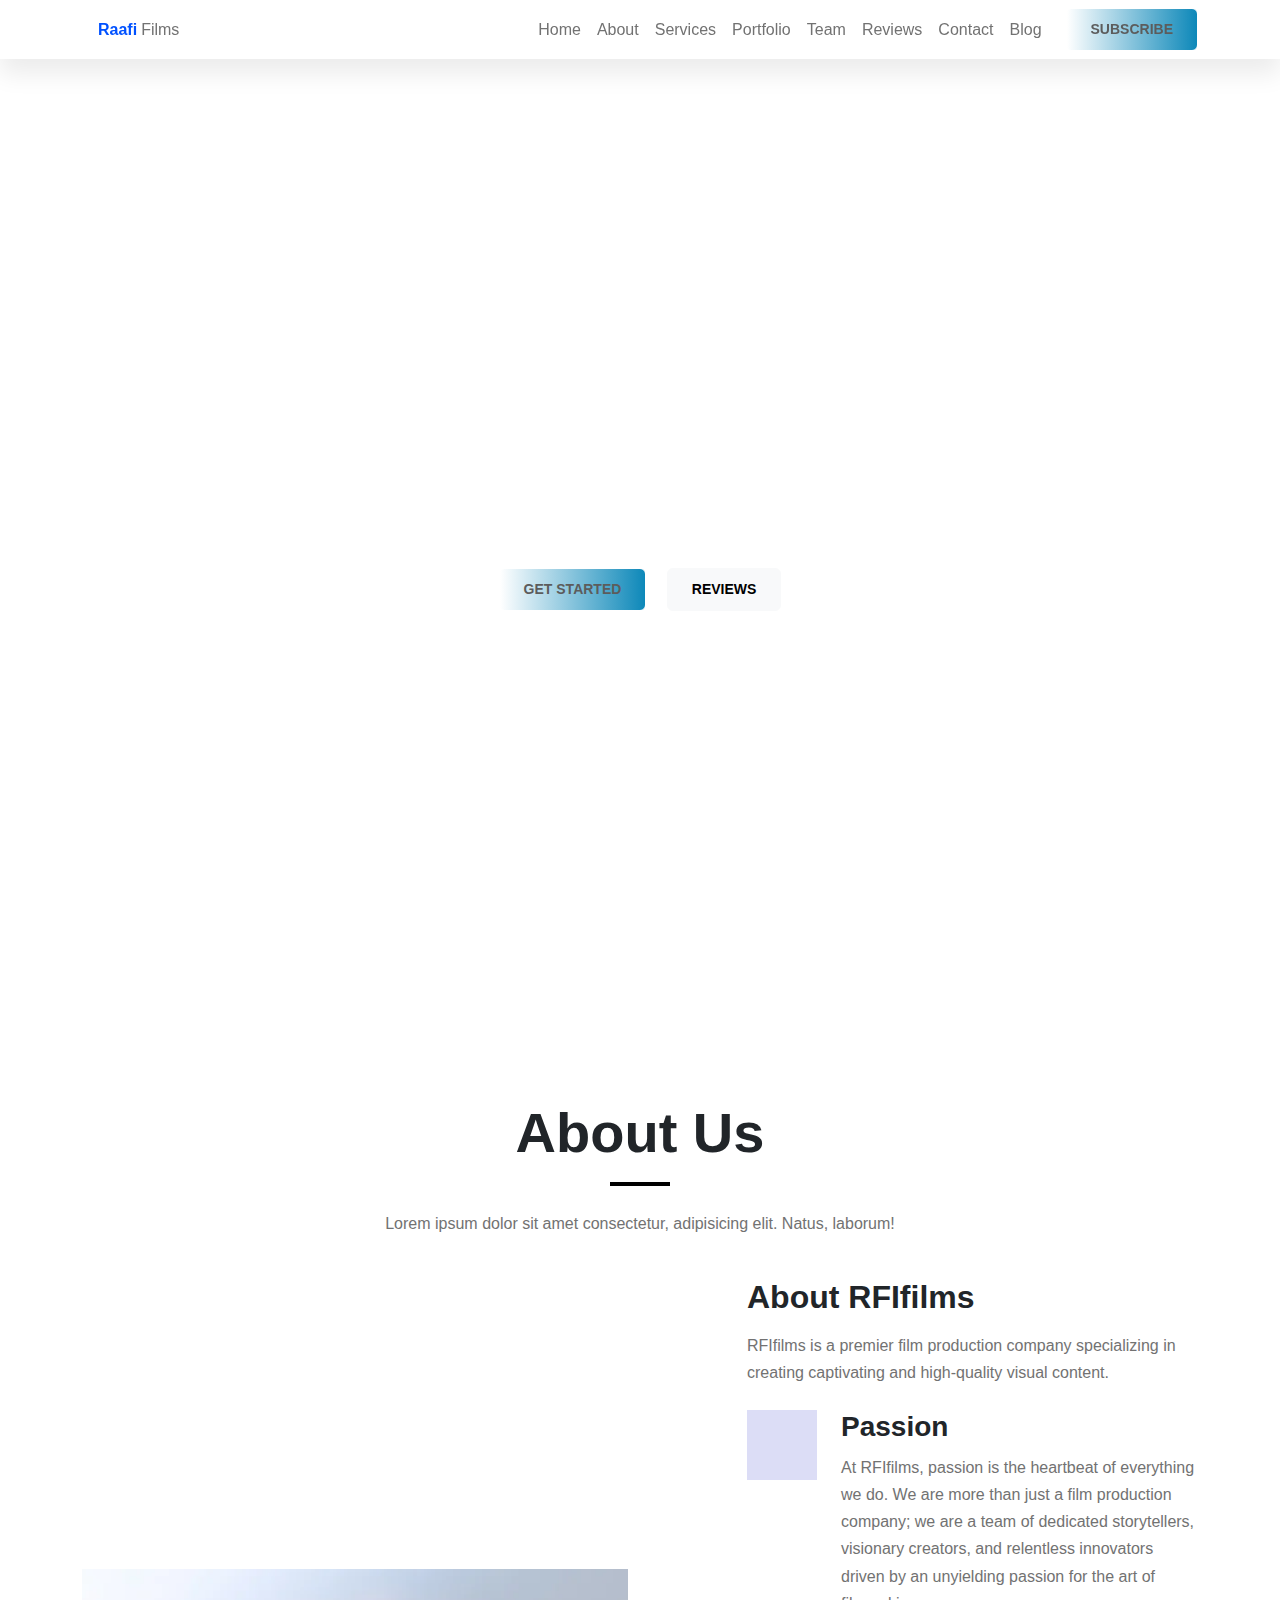
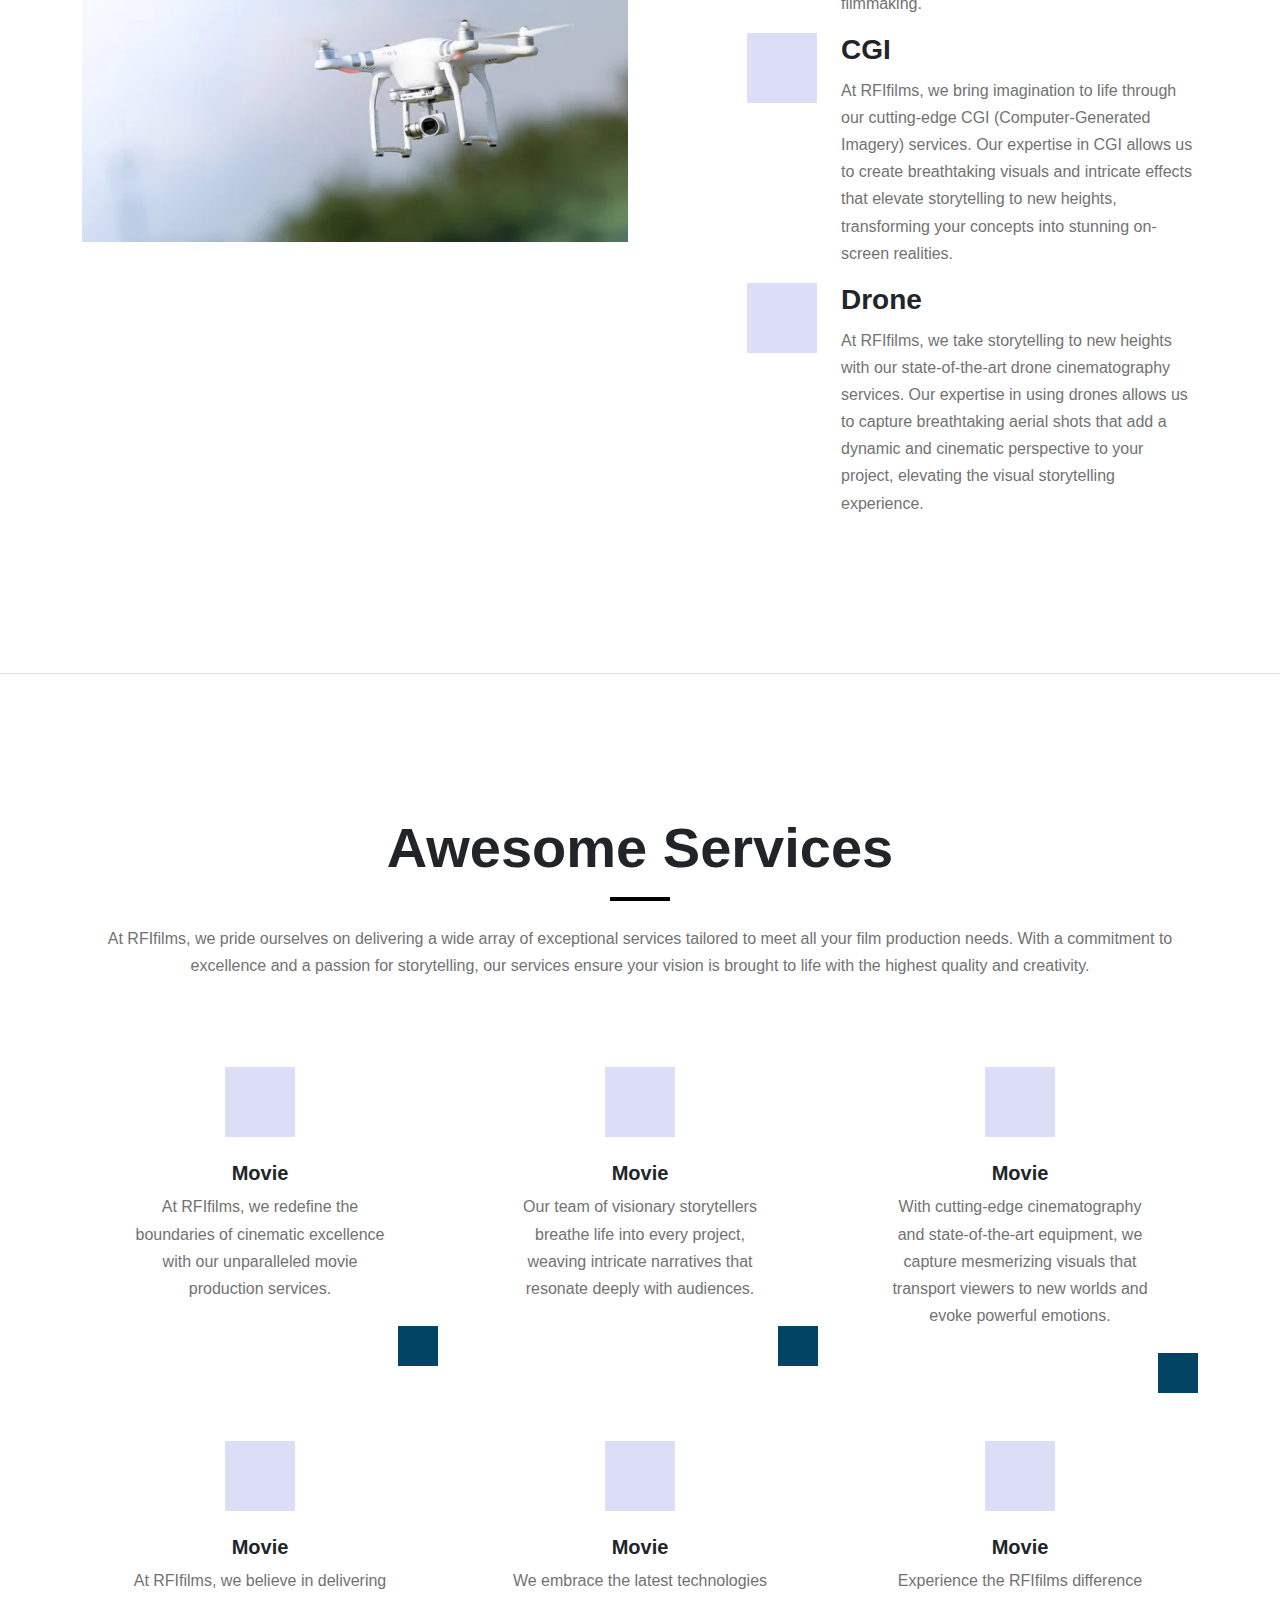
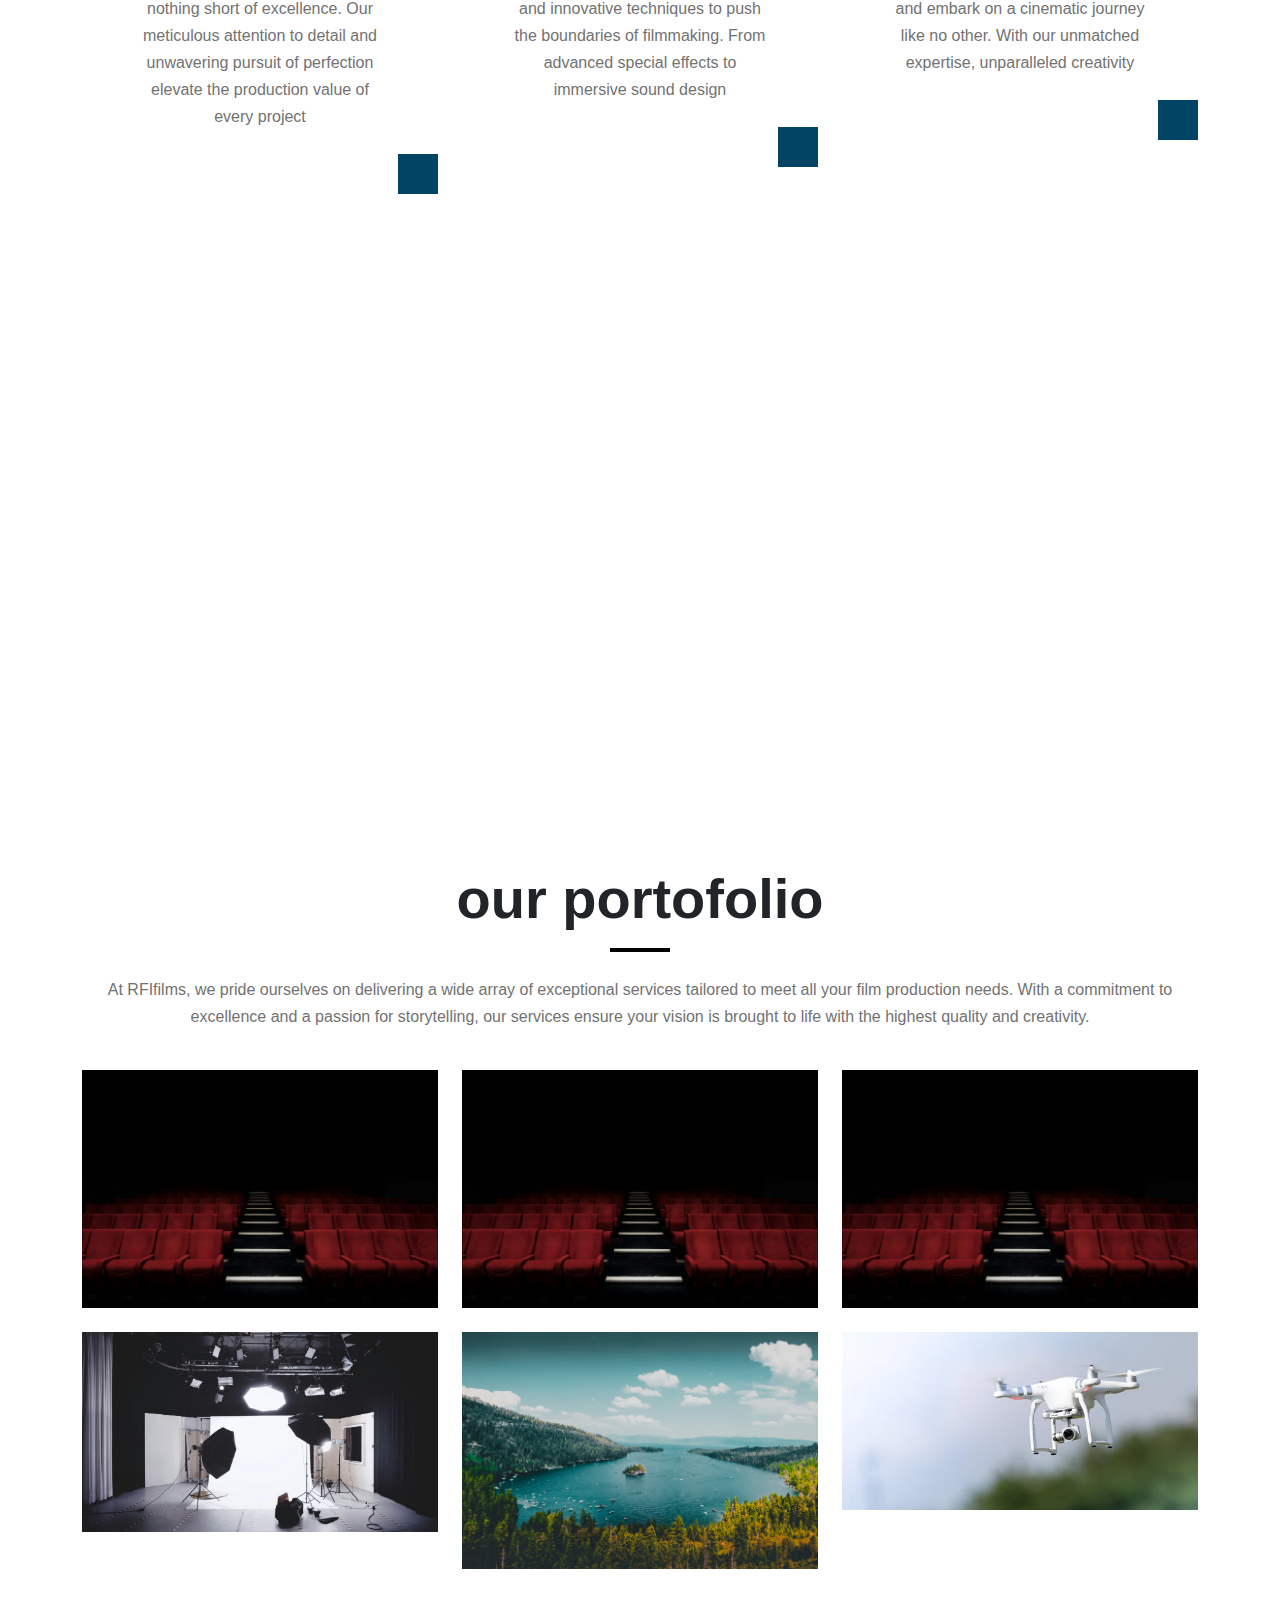
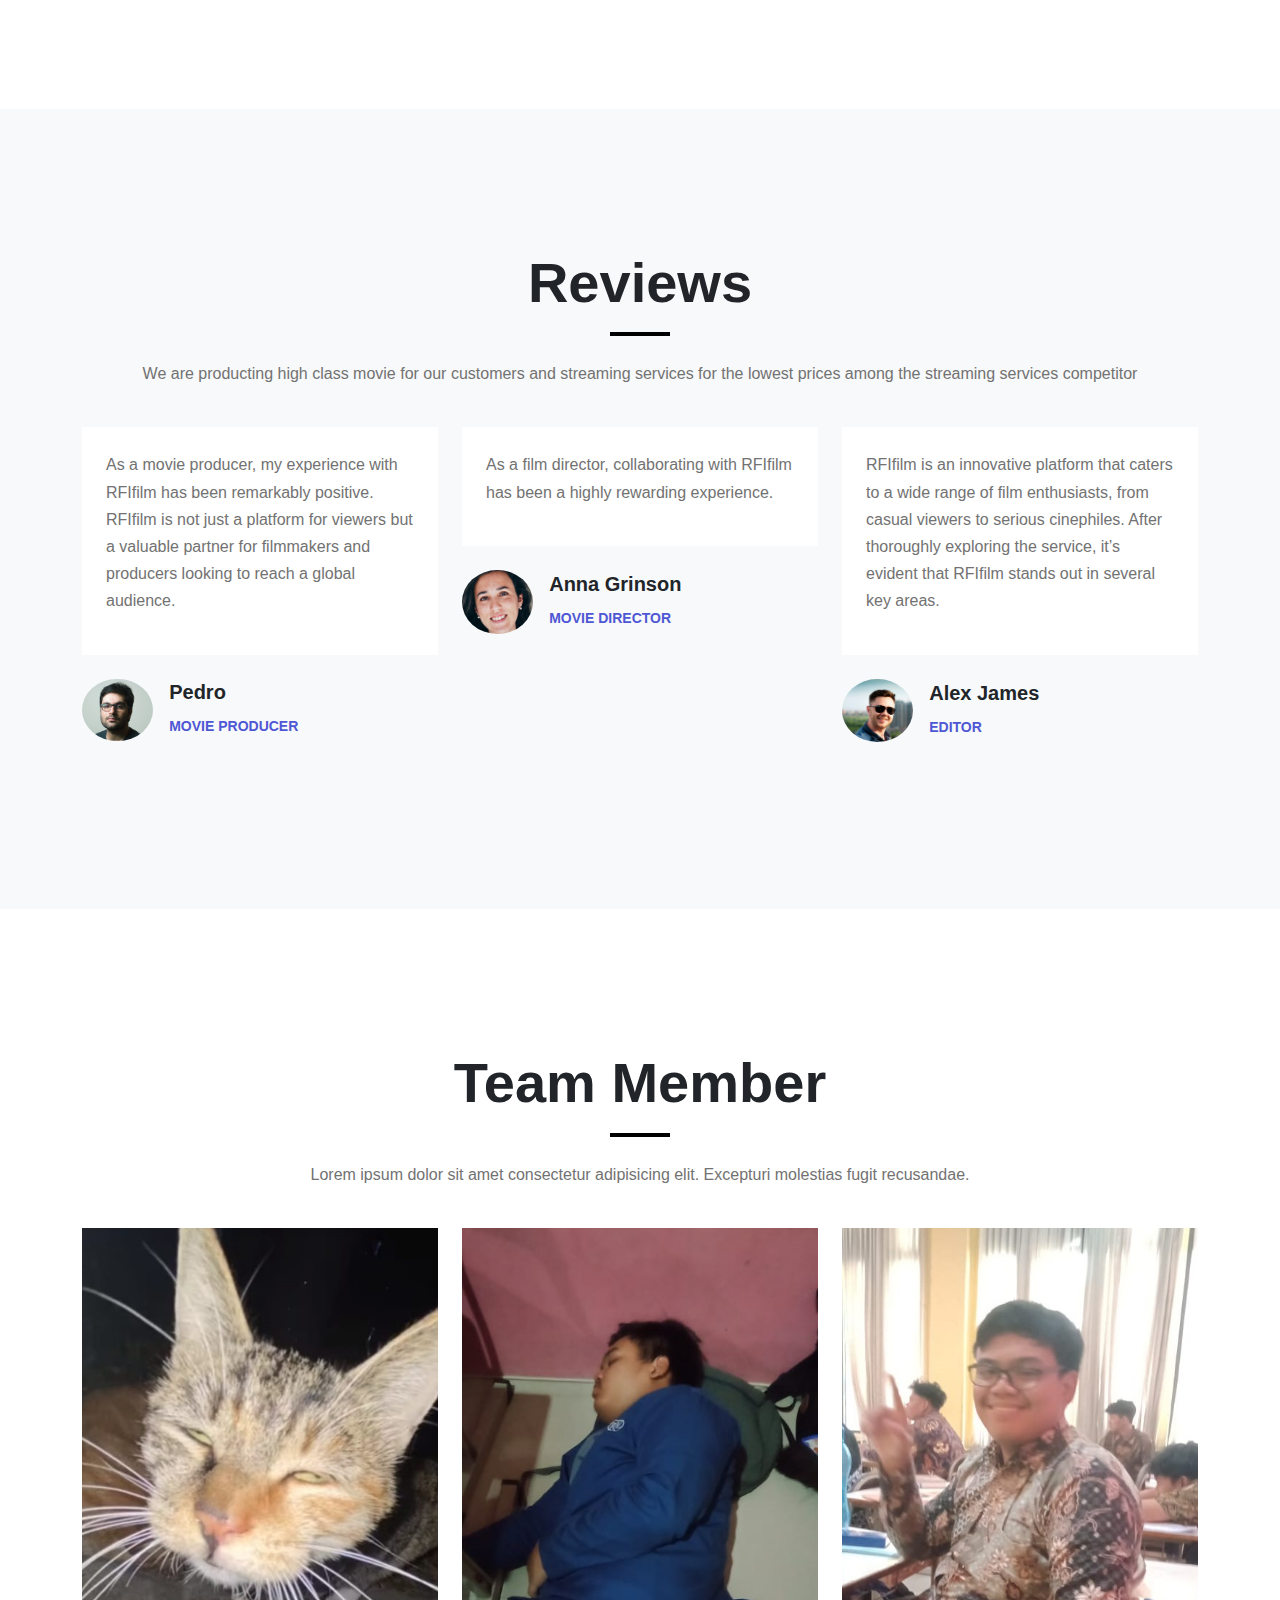
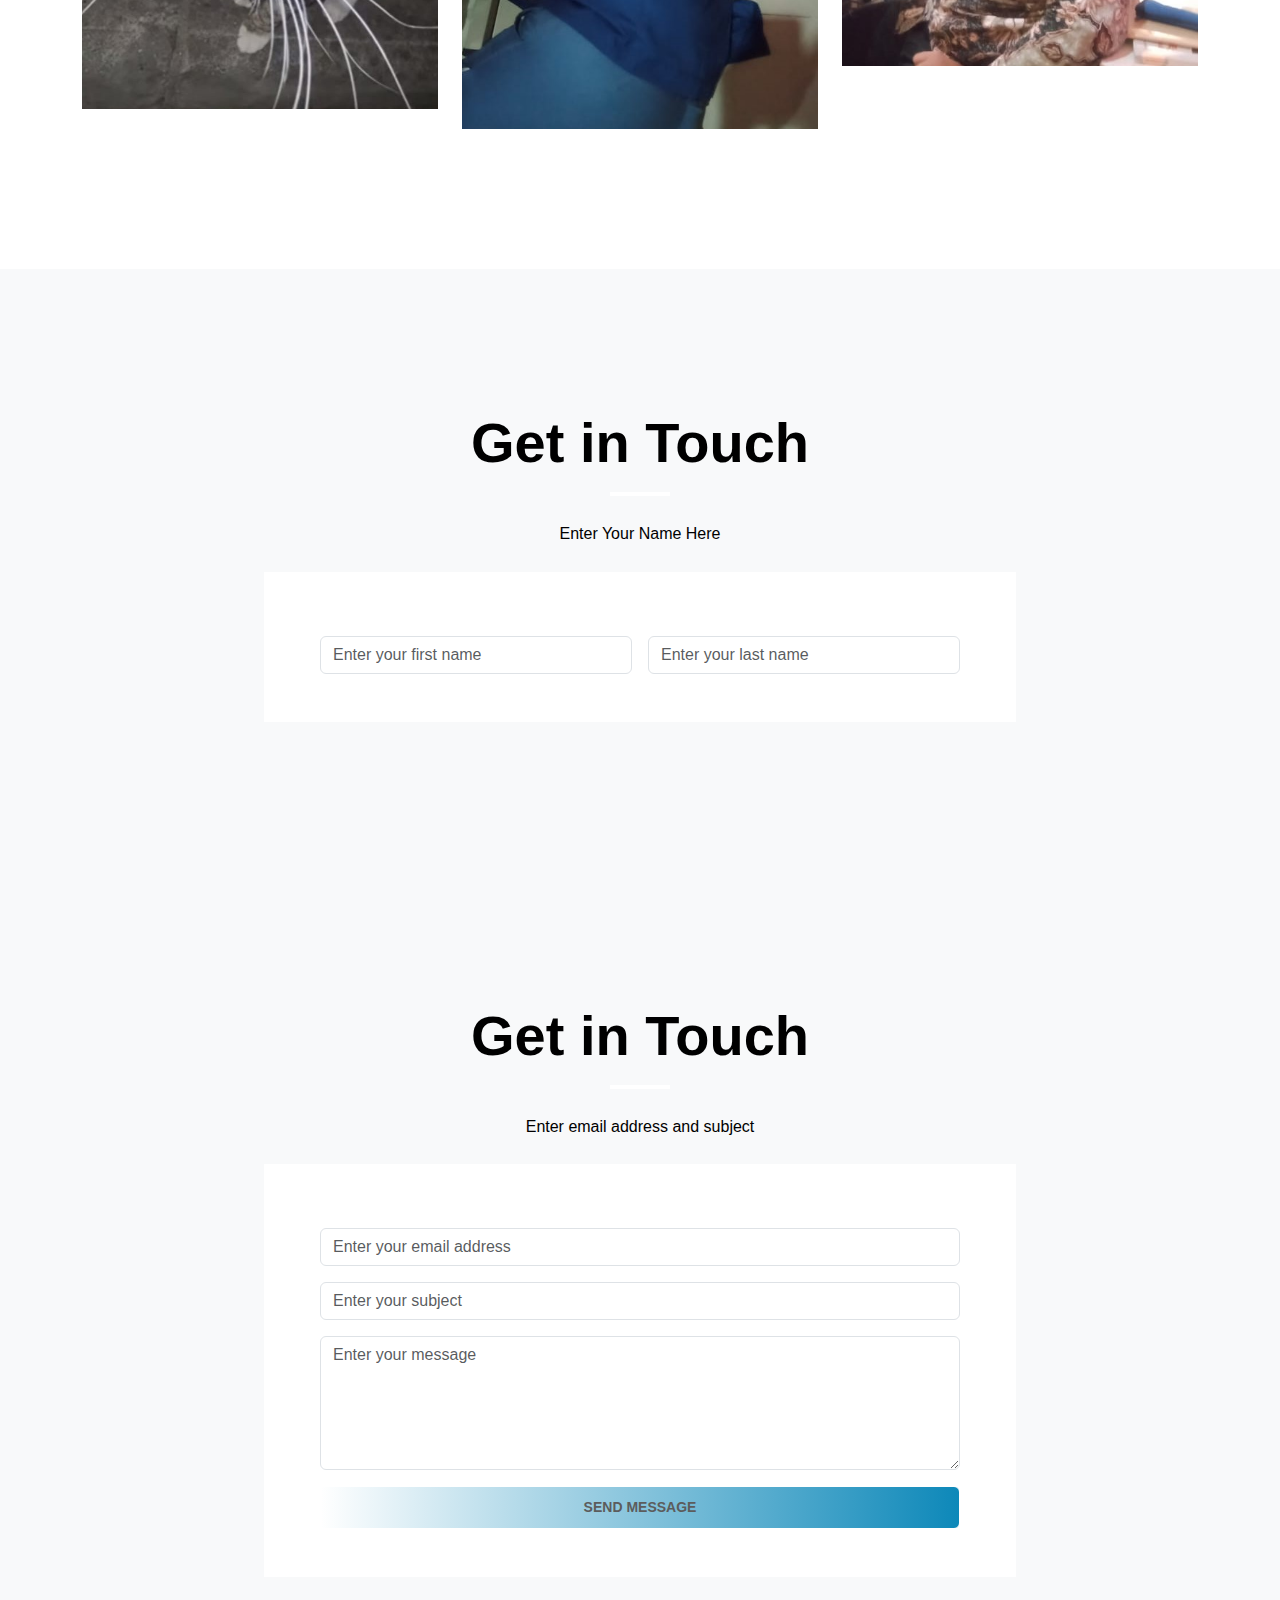
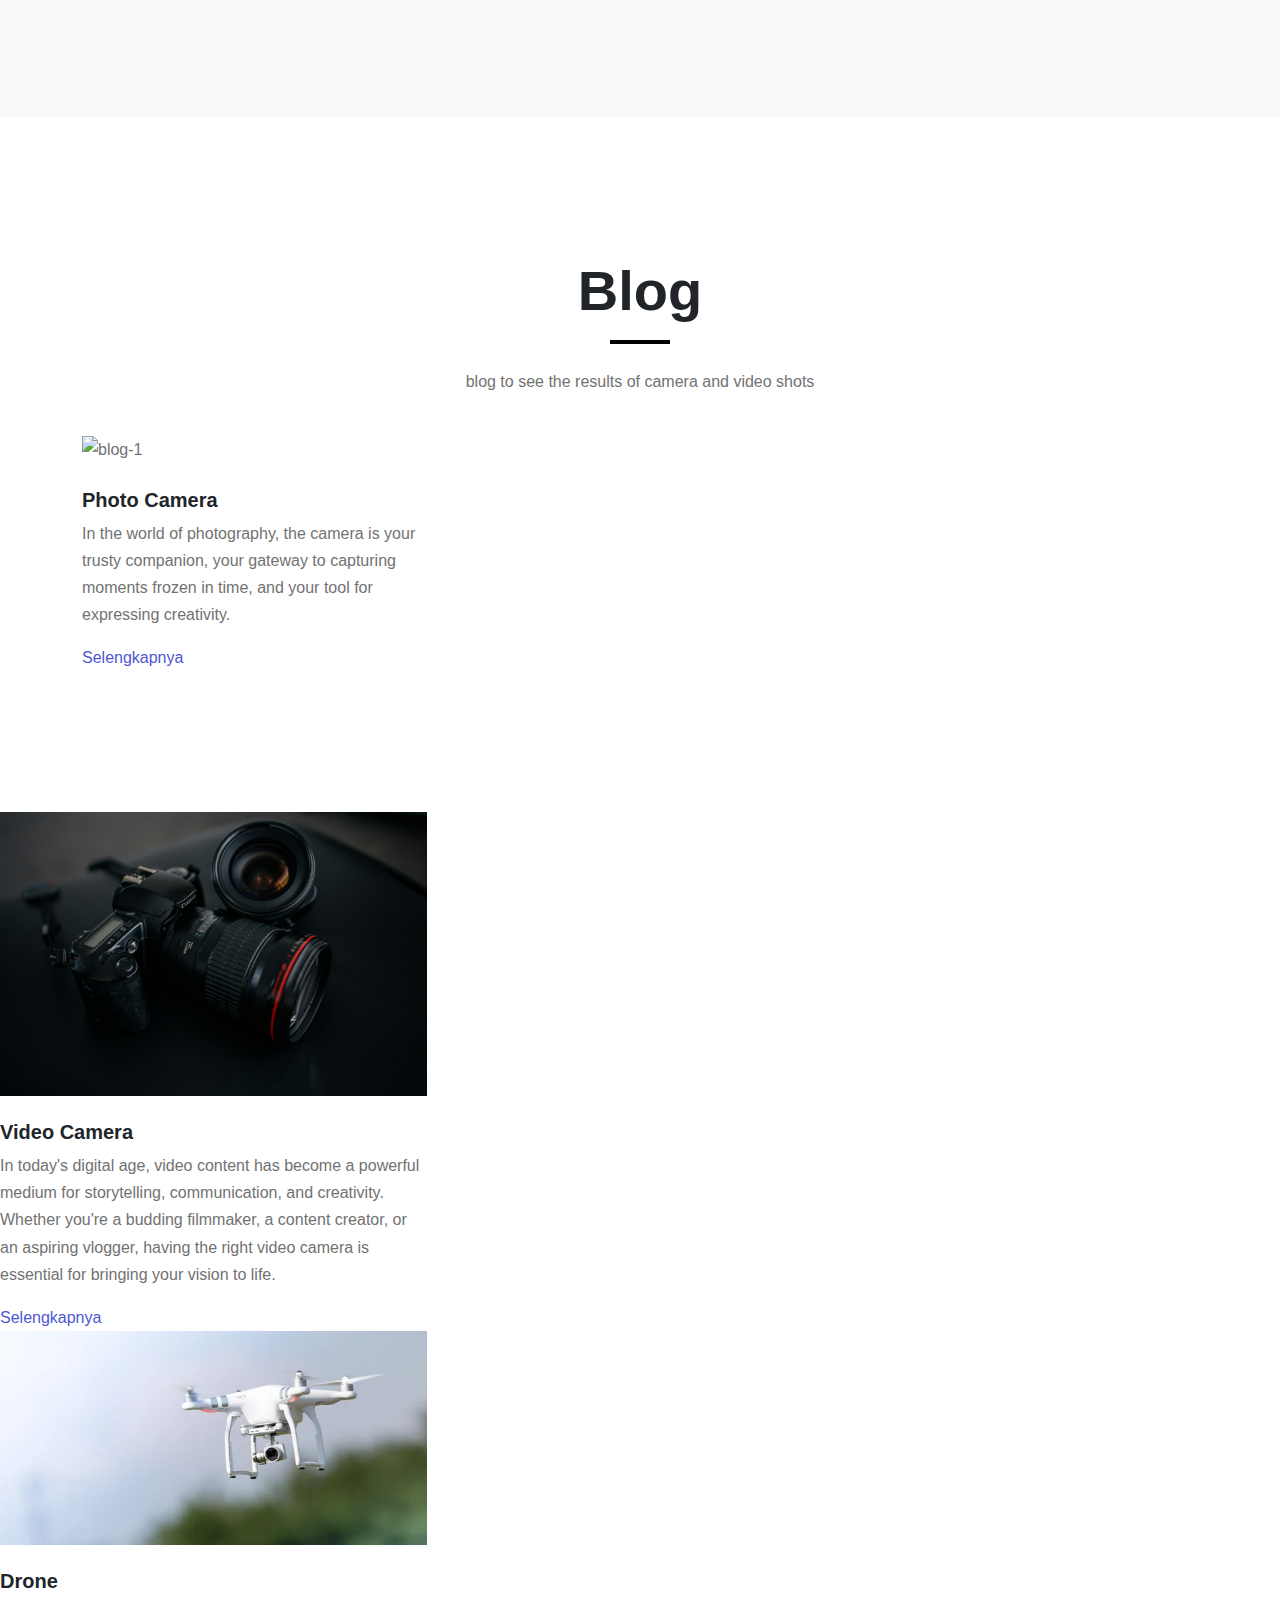
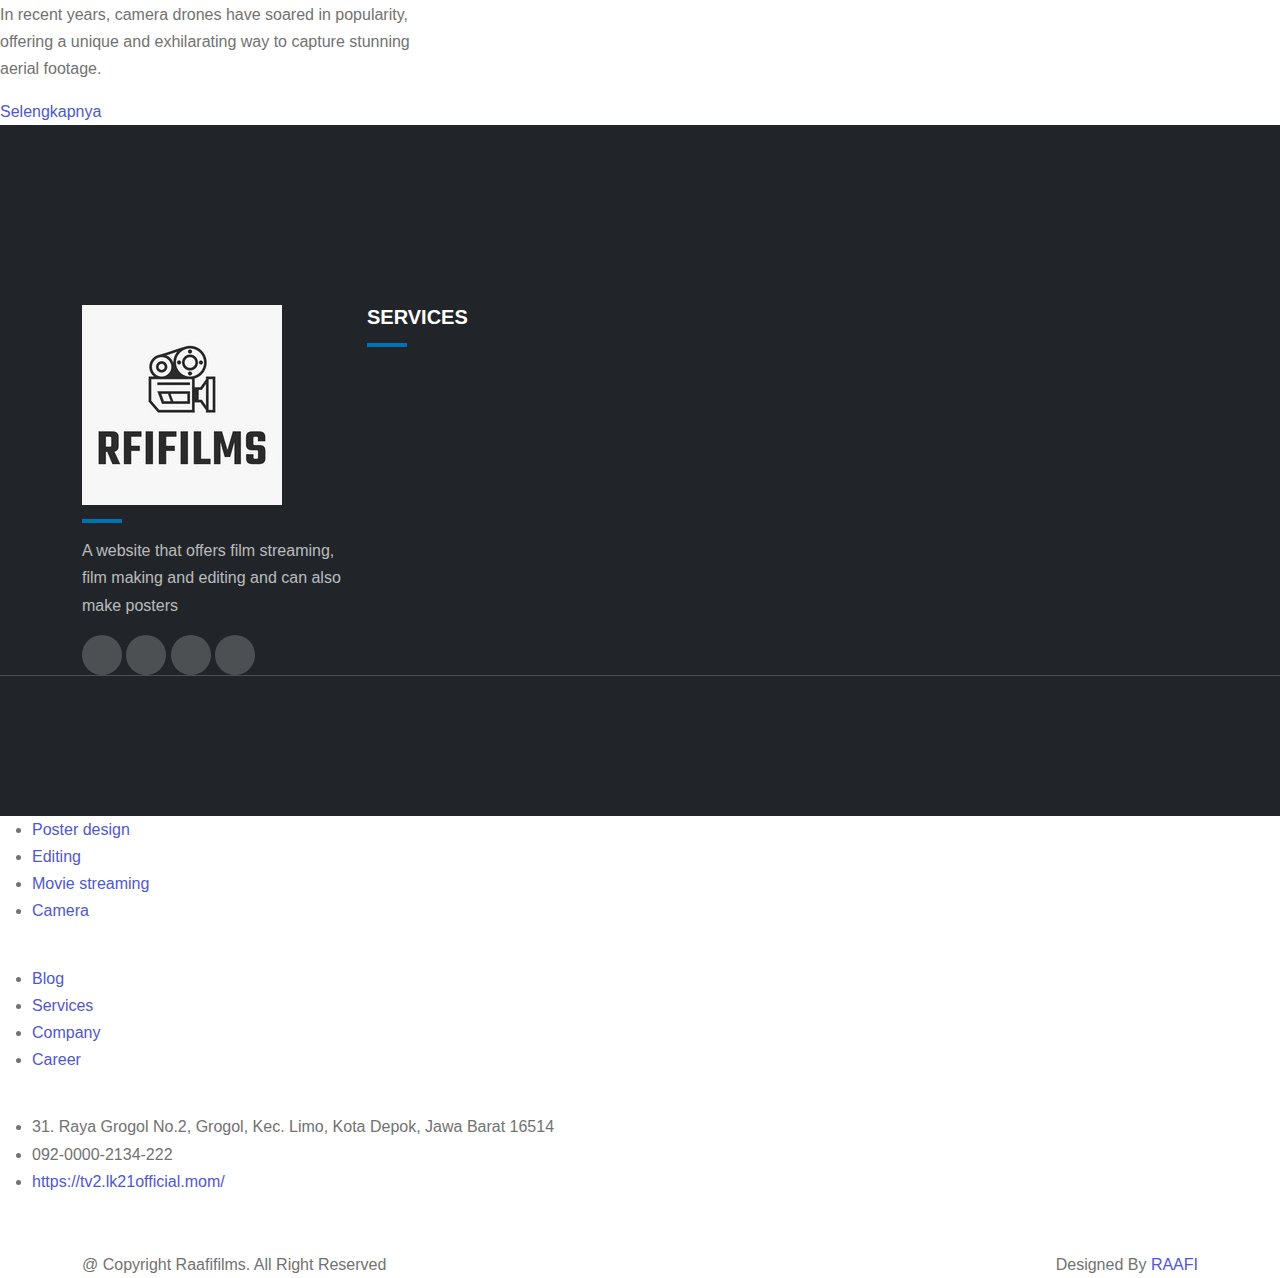
==== commit 468ec9a5: "Update Git" ====
--- a/index.htm
+++ b/index.htm
@@ -88,44 +88,44 @@
         </div>
         <div class="row justify-content-between align-items-center">
             <div class="col-lg-6" data-aos="fade-down" data-aos-delay="50">
-                <img src="./Assets/images/drone.jpg" alt="" />
+                <img src="./Assets/images/drone.jpg" alt="Drone cinematography in action" loading="lazy" />
             </div>
             <div class="col-lg-5" data-aos="fade-down" data-aos-delay="50">
-                <h1>About RFIfilms</h1>
+                <h2>About RFIfilms</h2>
                 <p class="mt-3 mb-4">
                     RFIfilms is a premier film production company specializing in creating captivating and high-quality visual content.
                 </p>
                 <div class="d-flex">
                     <div class="iconbox me-4">
-                        <i class="ri-profile-fill"></i>
+                        <i class="ri-profile-fill" aria-label="Profile Icon"></i>
                     </div>
                     <div>
-                        <h5>Passion</h5>
+                        <h3>Passion</h3>
                         <p style="margin-top: 10px">At RFIfilms, passion is the heartbeat of everything we do. We are more than just a film production company; we are a team of dedicated storytellers, visionary creators, and relentless innovators driven by an unyielding passion for the art of filmmaking.</p>
                     </div>
                 </div>
                 <div class="d-flex">
                     <div class="iconbox me-4">
-                        <i class="ri-movie-2-fill"></i>
+                        <i class="ri-movie-2-fill" aria-label="Movie Icon"></i>
                     </div>
                     <div>
-                        <h5>CGI</h5>
+                        <h3>CGI</h3>
                         <p style="margin-top: 10px">At RFIfilms, we bring imagination to life through our cutting-edge CGI (Computer-Generated Imagery) services. Our expertise in CGI allows us to create breathtaking visuals and intricate effects that elevate storytelling to new heights, transforming your concepts into stunning on-screen realities.</p>
                     </div>
                 </div>
                 <div class="d-flex">
                     <div class="iconbox me-4">
-                        <i class="ri-rocket-2-fill"></i>
+                        <i class="ri-rocket-2-fill" aria-label="Rocket Icon"></i>
                     </div>
                     <div>
-                        <h5>Drone</h5>
+                        <h3>Drone</h3>
                         <p style="margin-top: 10px">At RFIfilms, we take storytelling to new heights with our state-of-the-art drone cinematography services. Our expertise in using drones allows us to capture breathtaking aerial shots that add a dynamic and cinematic perspective to your project, elevating the visual storytelling experience.</p>
                     </div>
                 </div>
             </div>
         </div>
     </div>
-</section> 
+</section>
 
     <!-- Service -->
     <section id="services" class="section-padding border-top">
@@ -204,19 +204,19 @@
             <div class="row g-4">
                 <div class="col-lg-3 col-sm-6">
                     <h1 class="text-white text-center display-4">90,000+</h1>
-                    <h6 class="text-uppercase mt-3 text-white text-center">Total viewers</h6>
+                    <h6 class="text-uppercase mt-3 text-white text-center">Total Viewers</h6>
                 </div>
                 <div class="col-lg-3 col-sm-6">
                     <h1 class="text-white text-center display-4">100K</h1>
-                    <h6 class="text-uppercase mt-3 text-white text-center">Subscriber</h6>
+                    <h6 class="text-uppercase mt-3 text-white text-center">Subscribers</h6>
                 </div>
                 <div class="col-lg-3 col-sm-6">
-                    <h1 class="text-white text-center display-4">100.00+</h1>
+                    <h1 class="text-white text-center display-4">100+</h1>
                     <h6 class="text-uppercase mt-3 text-white text-center">Support Team</h6>
                 </div>
                 <div class="col-lg-3 col-sm-6">
-                    <h1 class="text-Blue text-center display-4">500K</h1>
-                    <h6 class="text-uppercase mt-3 text-balck text-center">Client</h6>
+                    <h1 class="text-white text-center display-4 text-primary">500K</h1>
+                    <h6 class="text-uppercase mt-3 text-white text-center">Clients</h6>
                 </div>
             </div>
         </div>
--- a/Assets/css/style.css
+++ b/Assets/css/style.css
@@ -193,15 +193,34 @@
 
 /* counter */
 #counter {
-    background: url(/Assets/images/Projector.jpg);  
-    background-position:center;
-    background-size:cover;
-    opacity:80%;
+    background: linear-gradient(
+        rgba(var(--c-brand-rgb), 0.8), 
+        rgba(var(--c-brand-rgb), 0.8)
+    ),
+    url(../images/Projector.jpg);
+    background-position: center;
+    background-size: cover;
+    background-attachment: fixed;
+}
+
+.portofolio-item .iconbox {
+    background-color:rgb(249, 254, 255);
+    color: white;
+    position: absolute;
+    top: 50%;
+    left: 50%;
+    transform: translate(-50%, -50%);
+    opacity: 0;
+}
+
+.portofolio-item:hover .iconbox {
+    opacity: 1;
+    top: 50%;
 }
 
 /* portofolio */
 .portofolio-item .iconbox {
-    background-color: var(--c-brand-rgb);
+    background-color:rgb(255, 255, 255);
     color: rgb(255, 255, 255);
     position: absolute;
     top:40%;
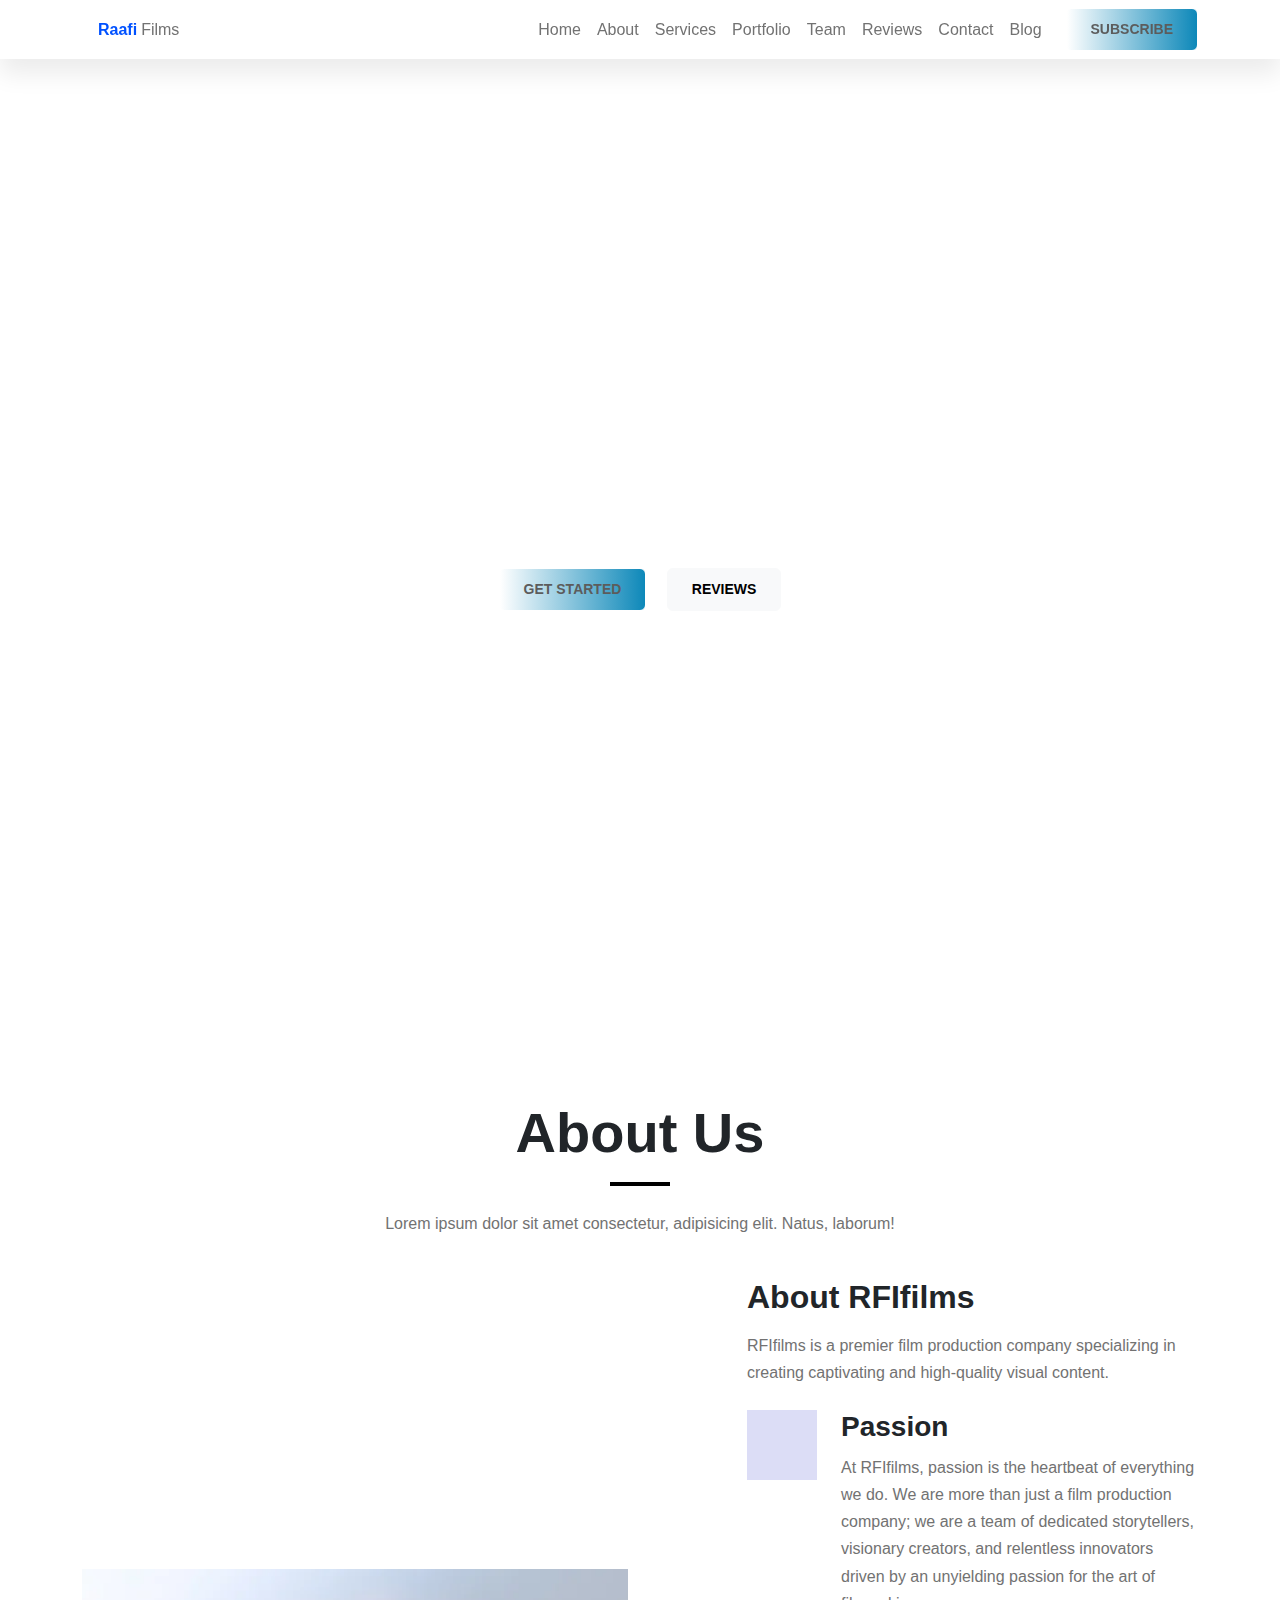
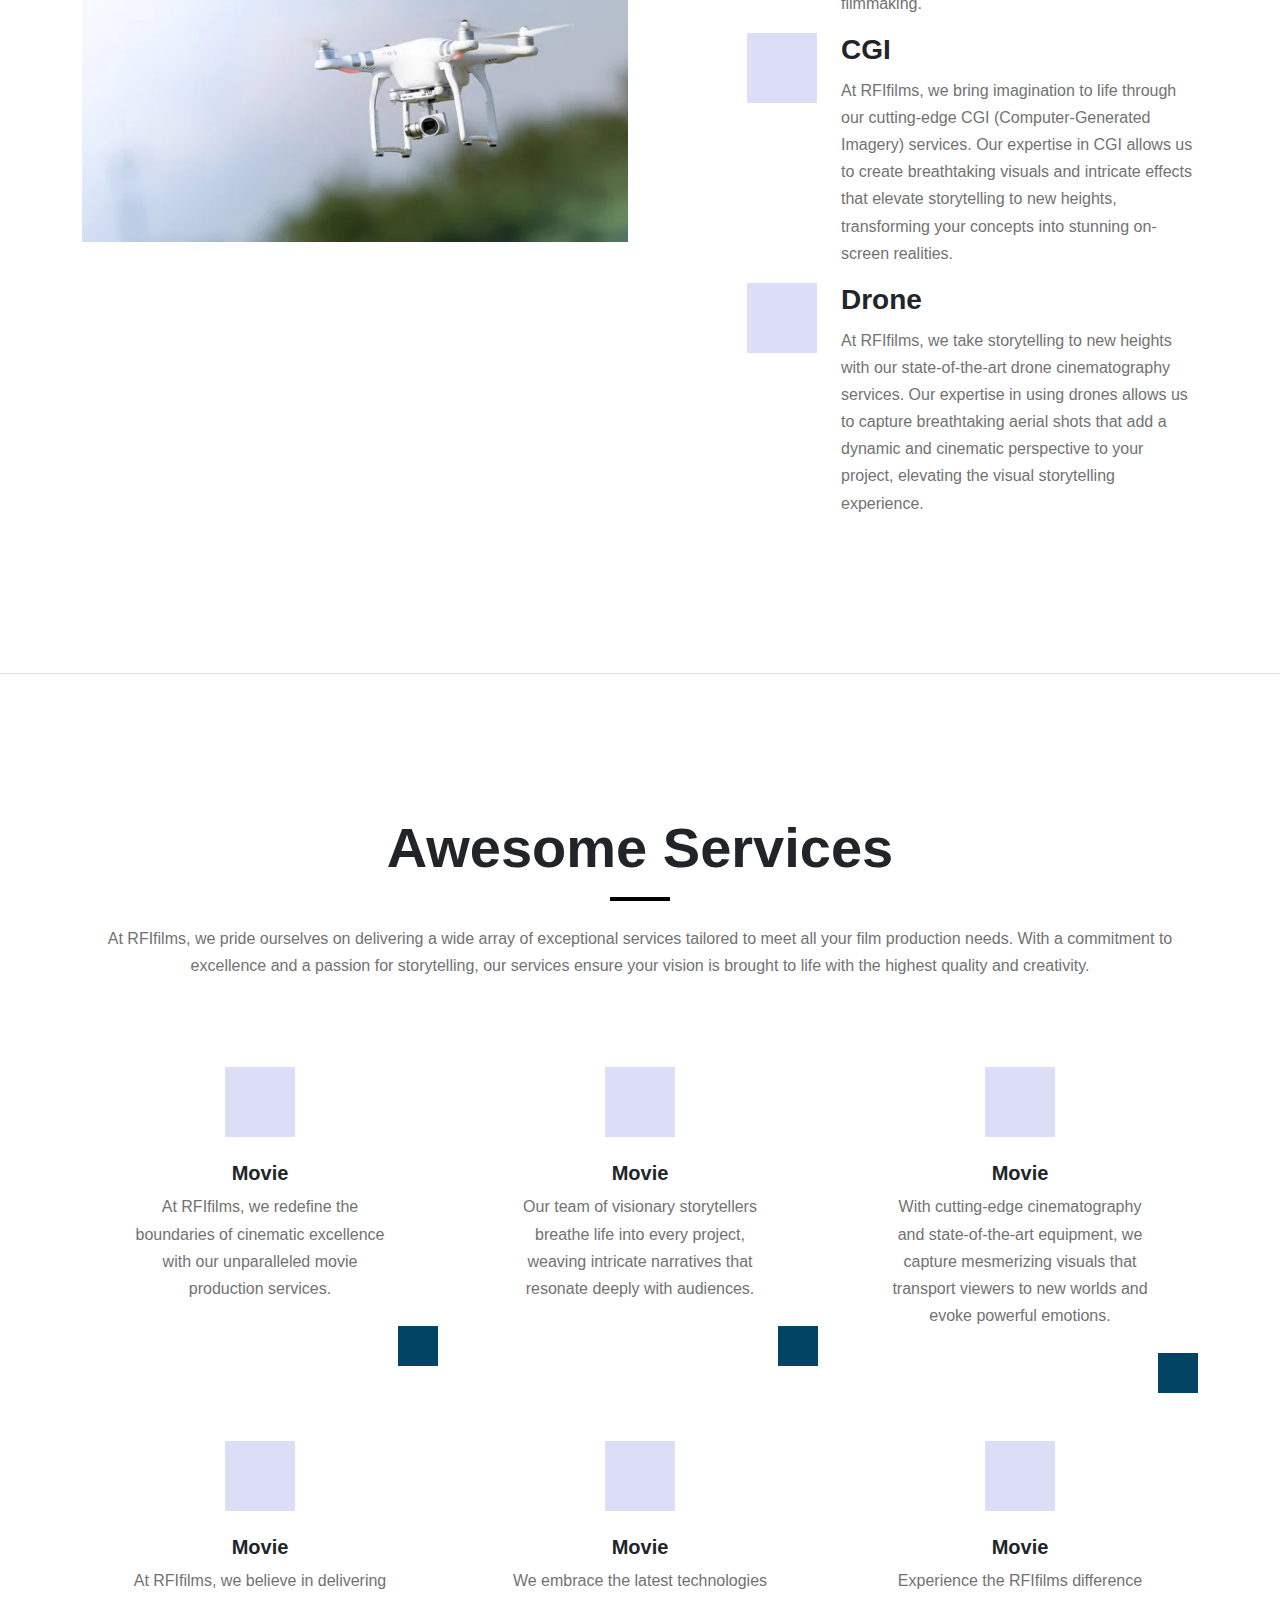
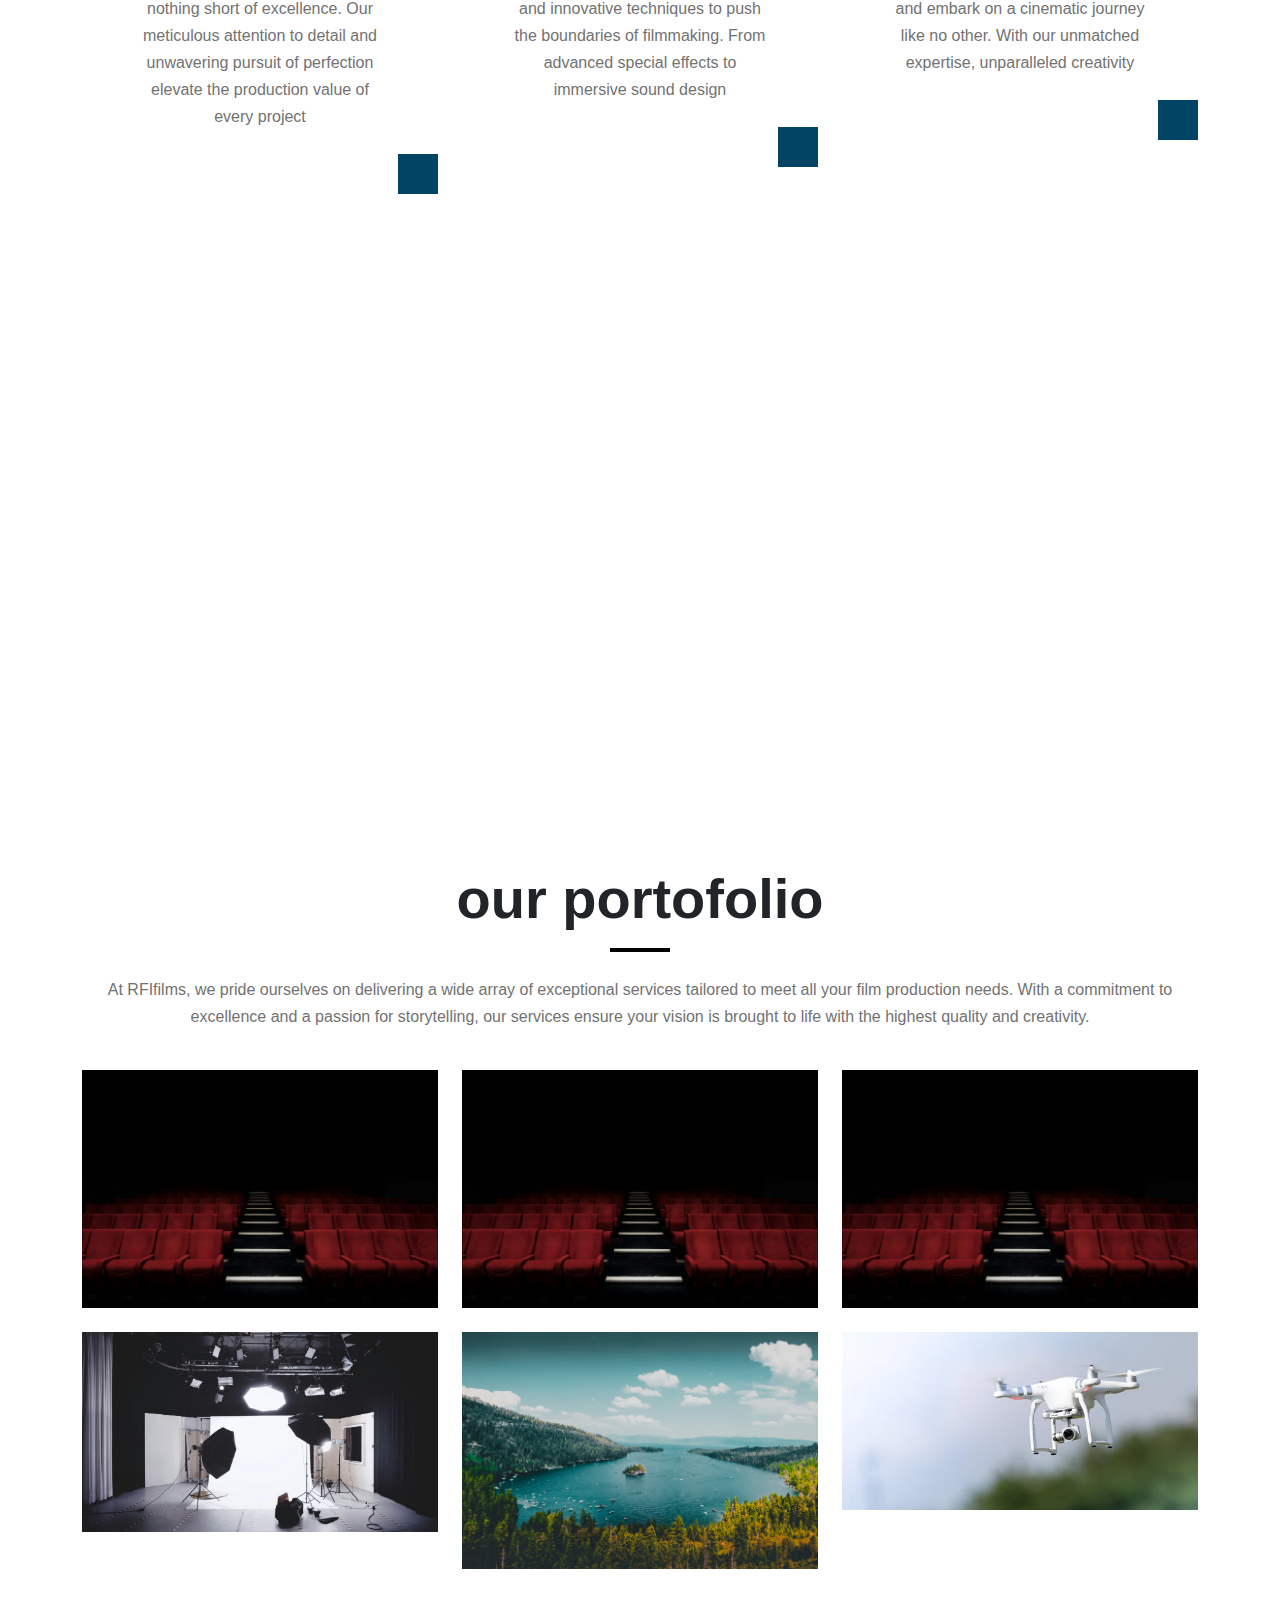
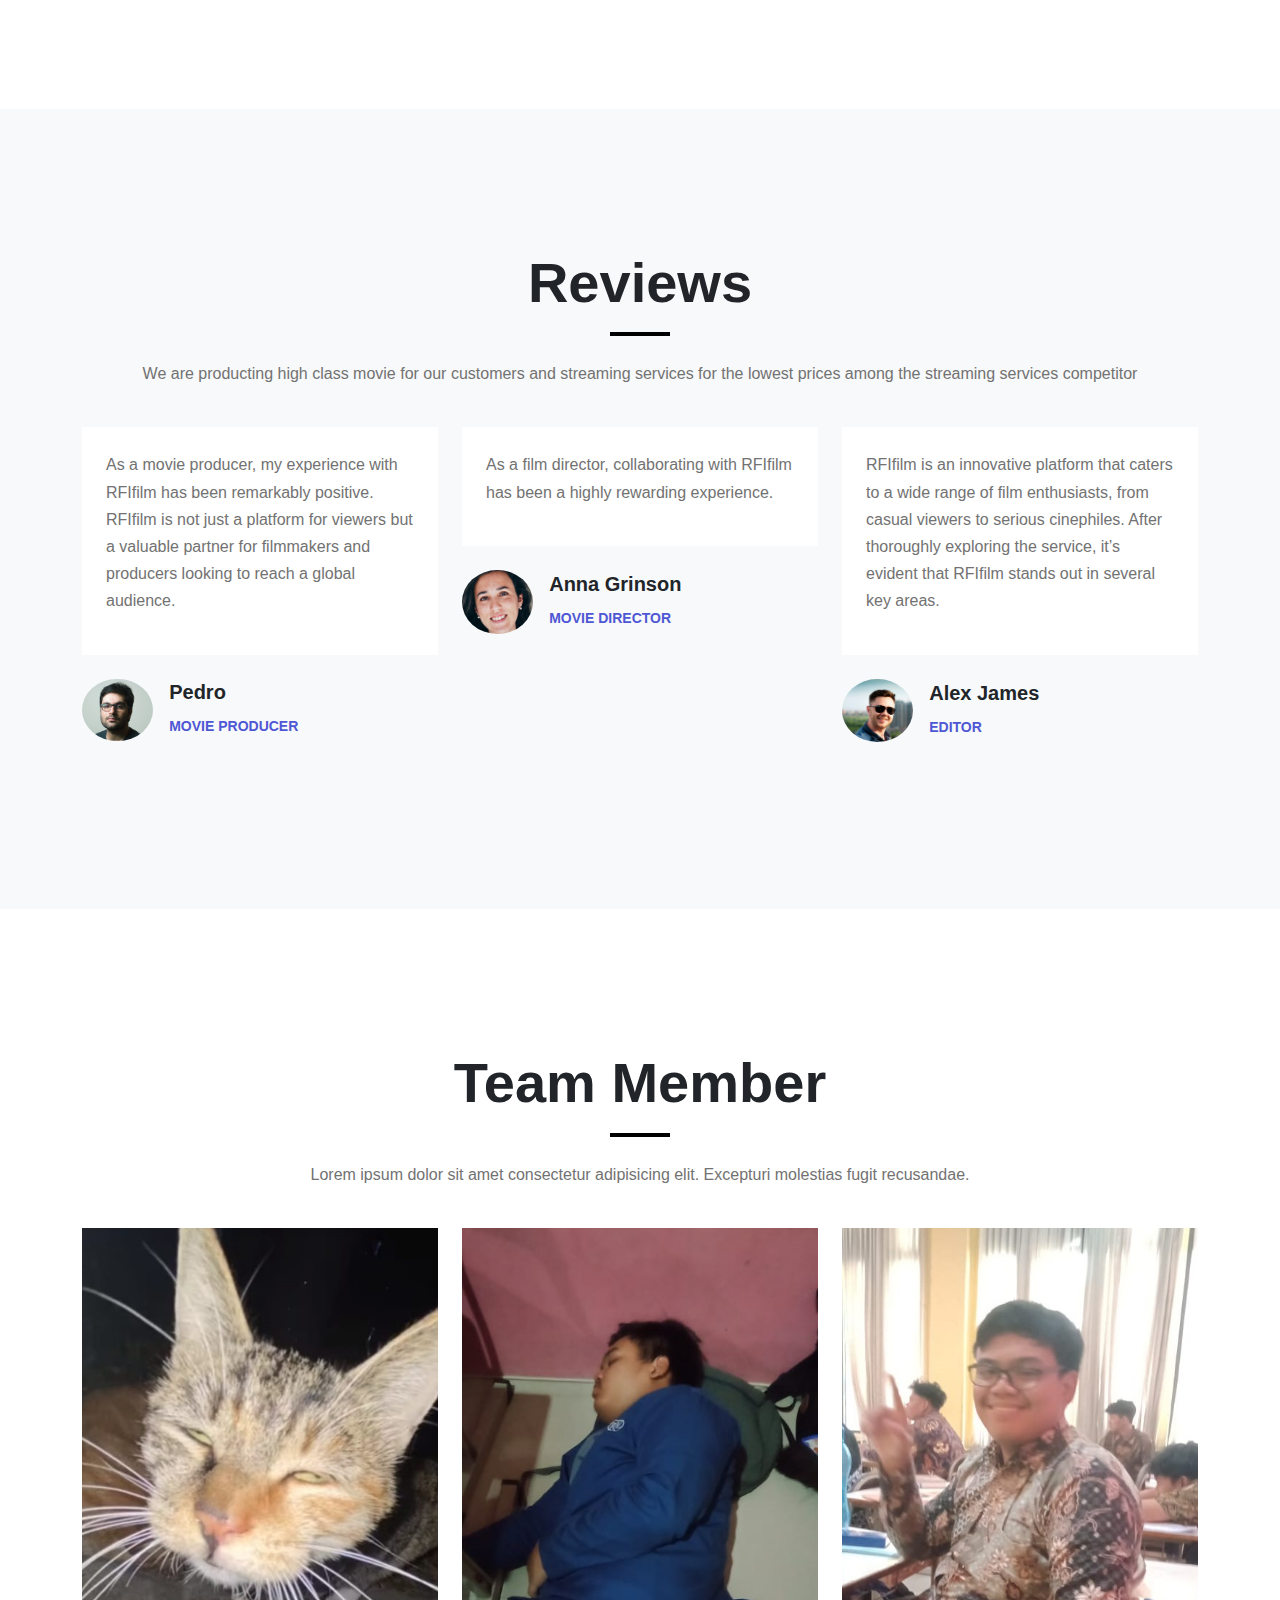
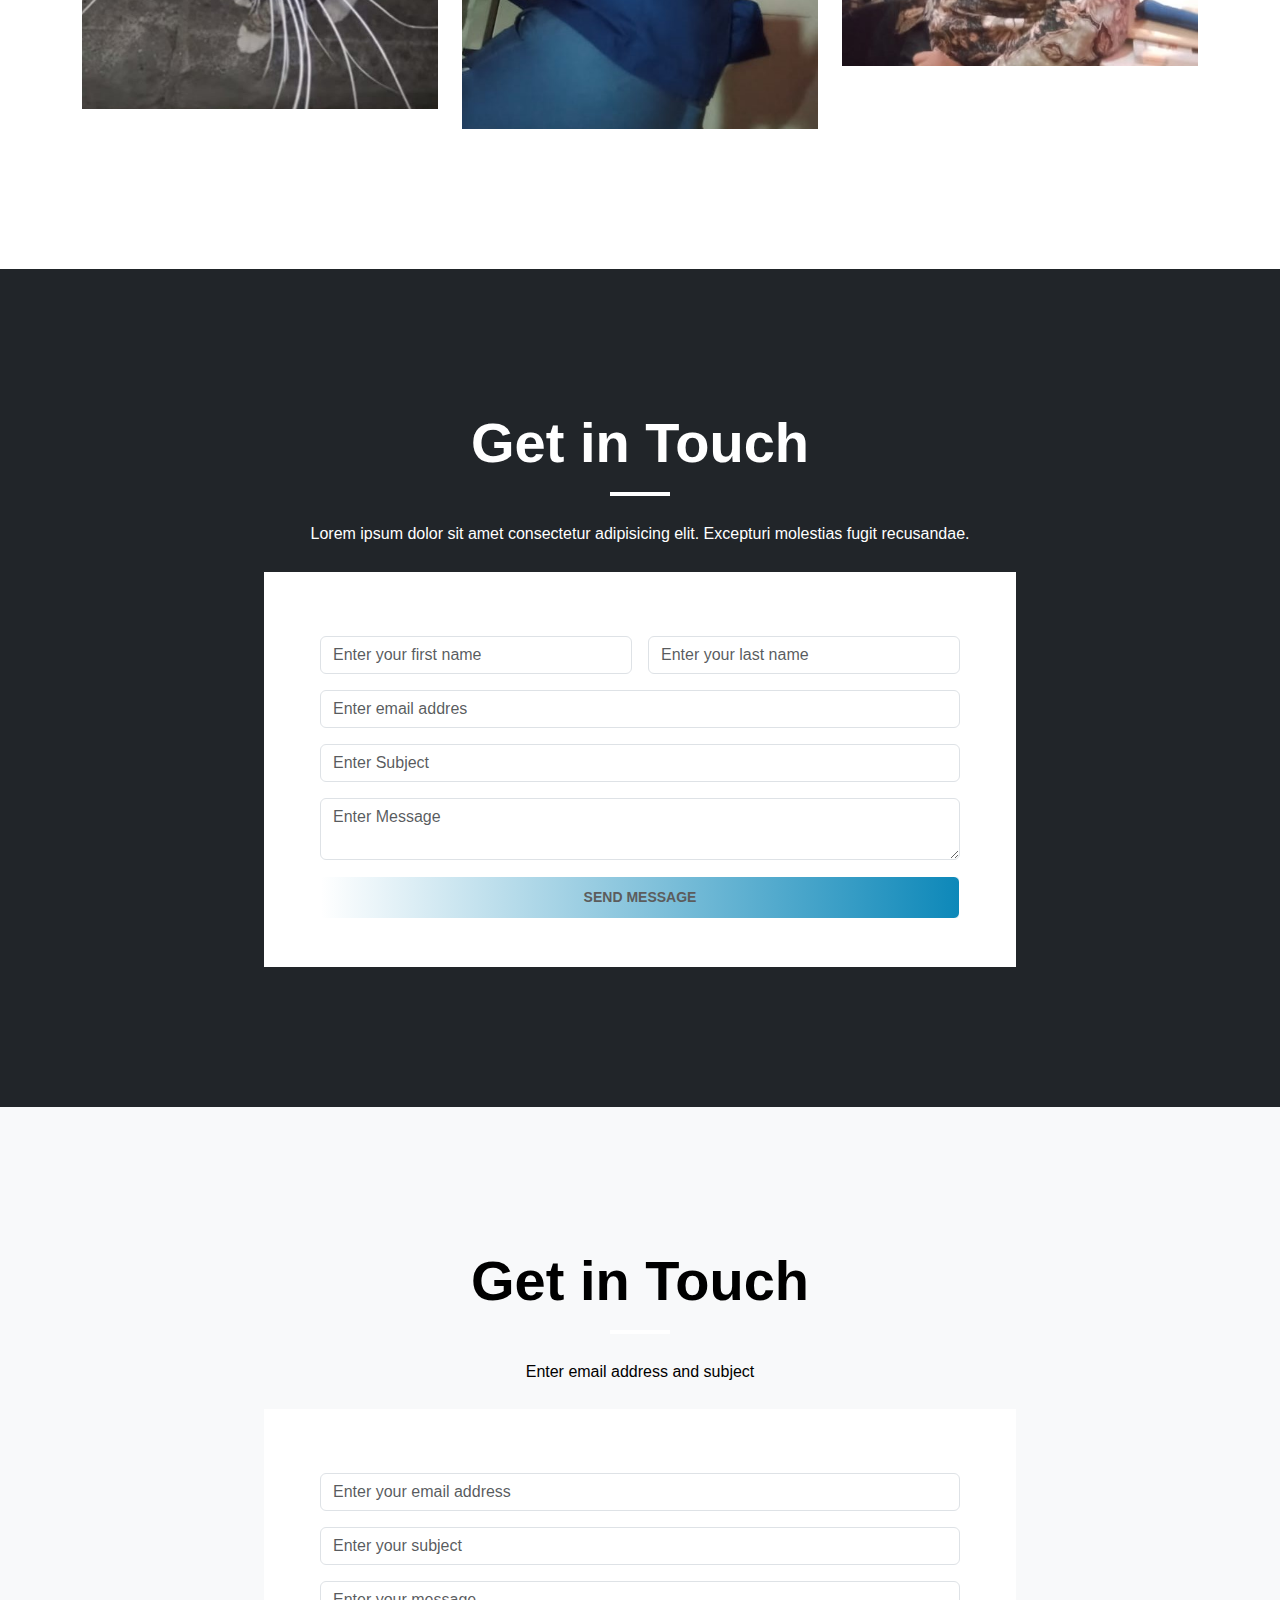
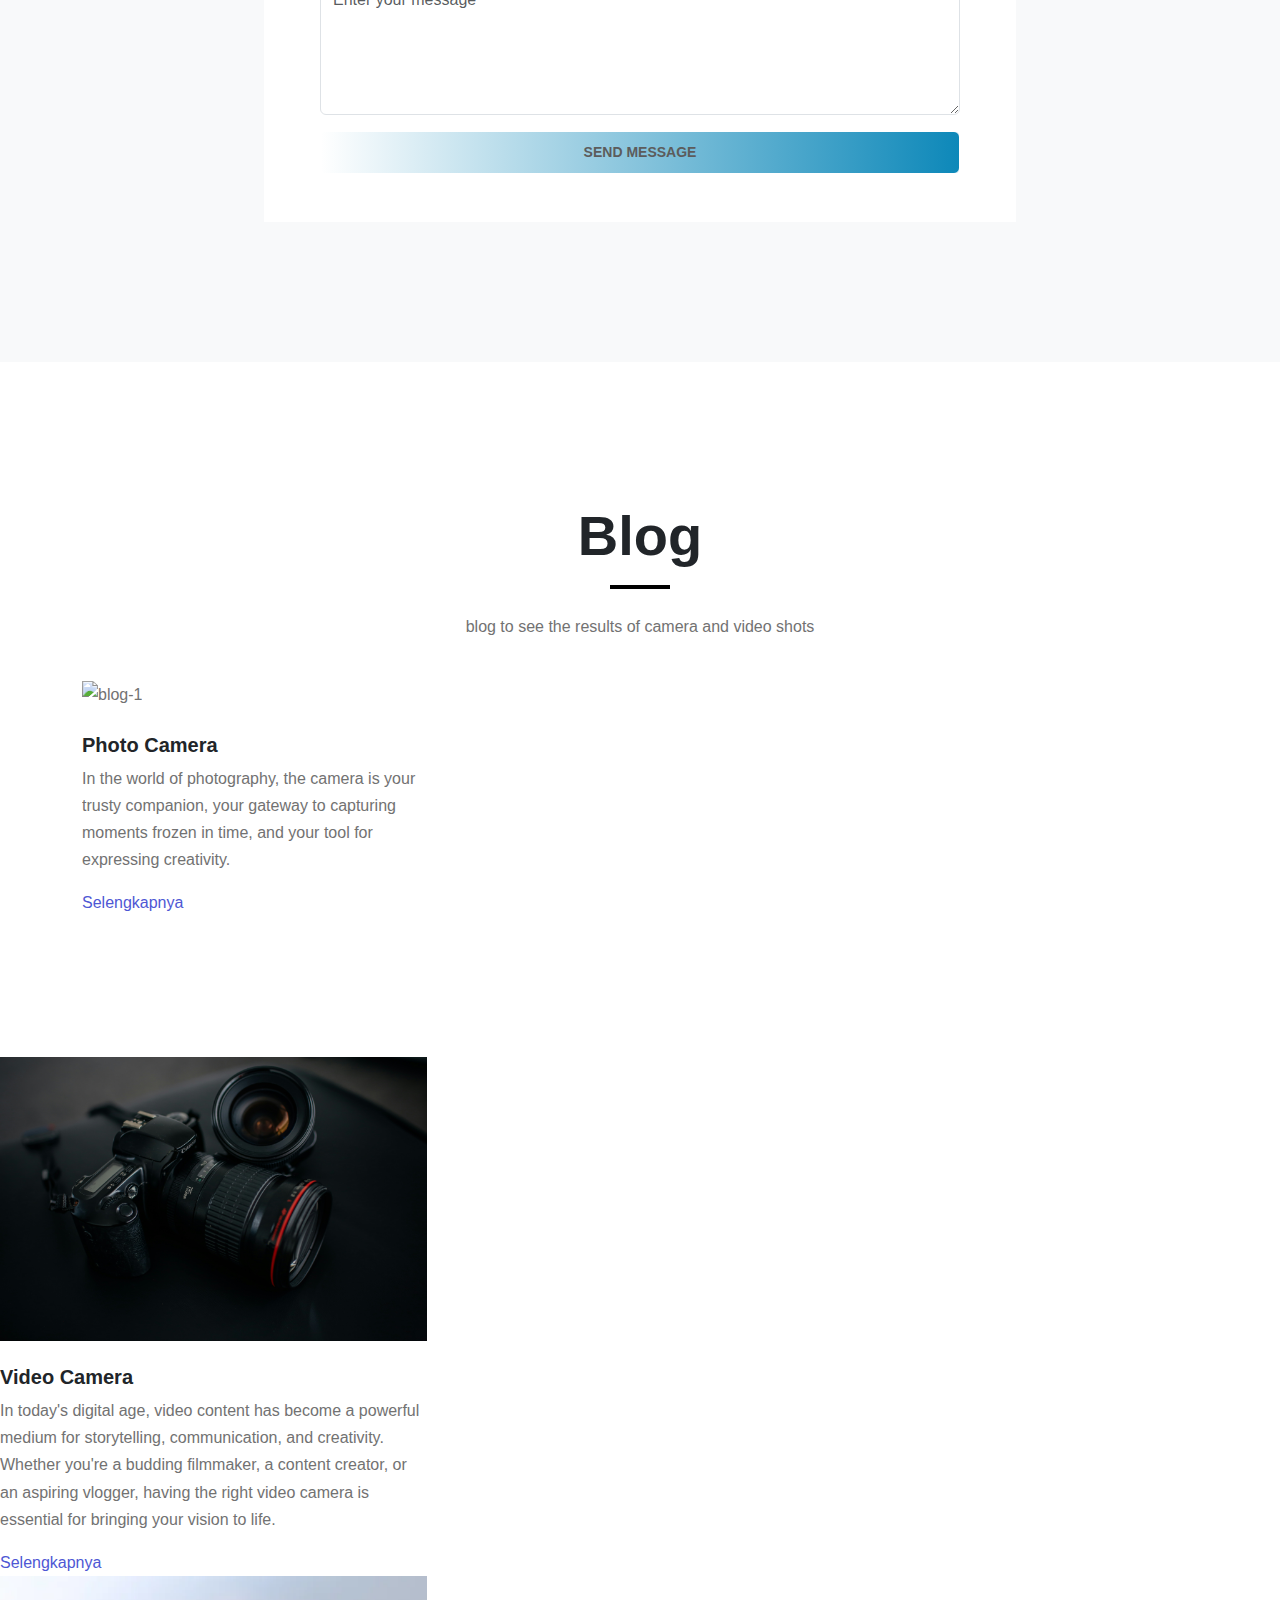
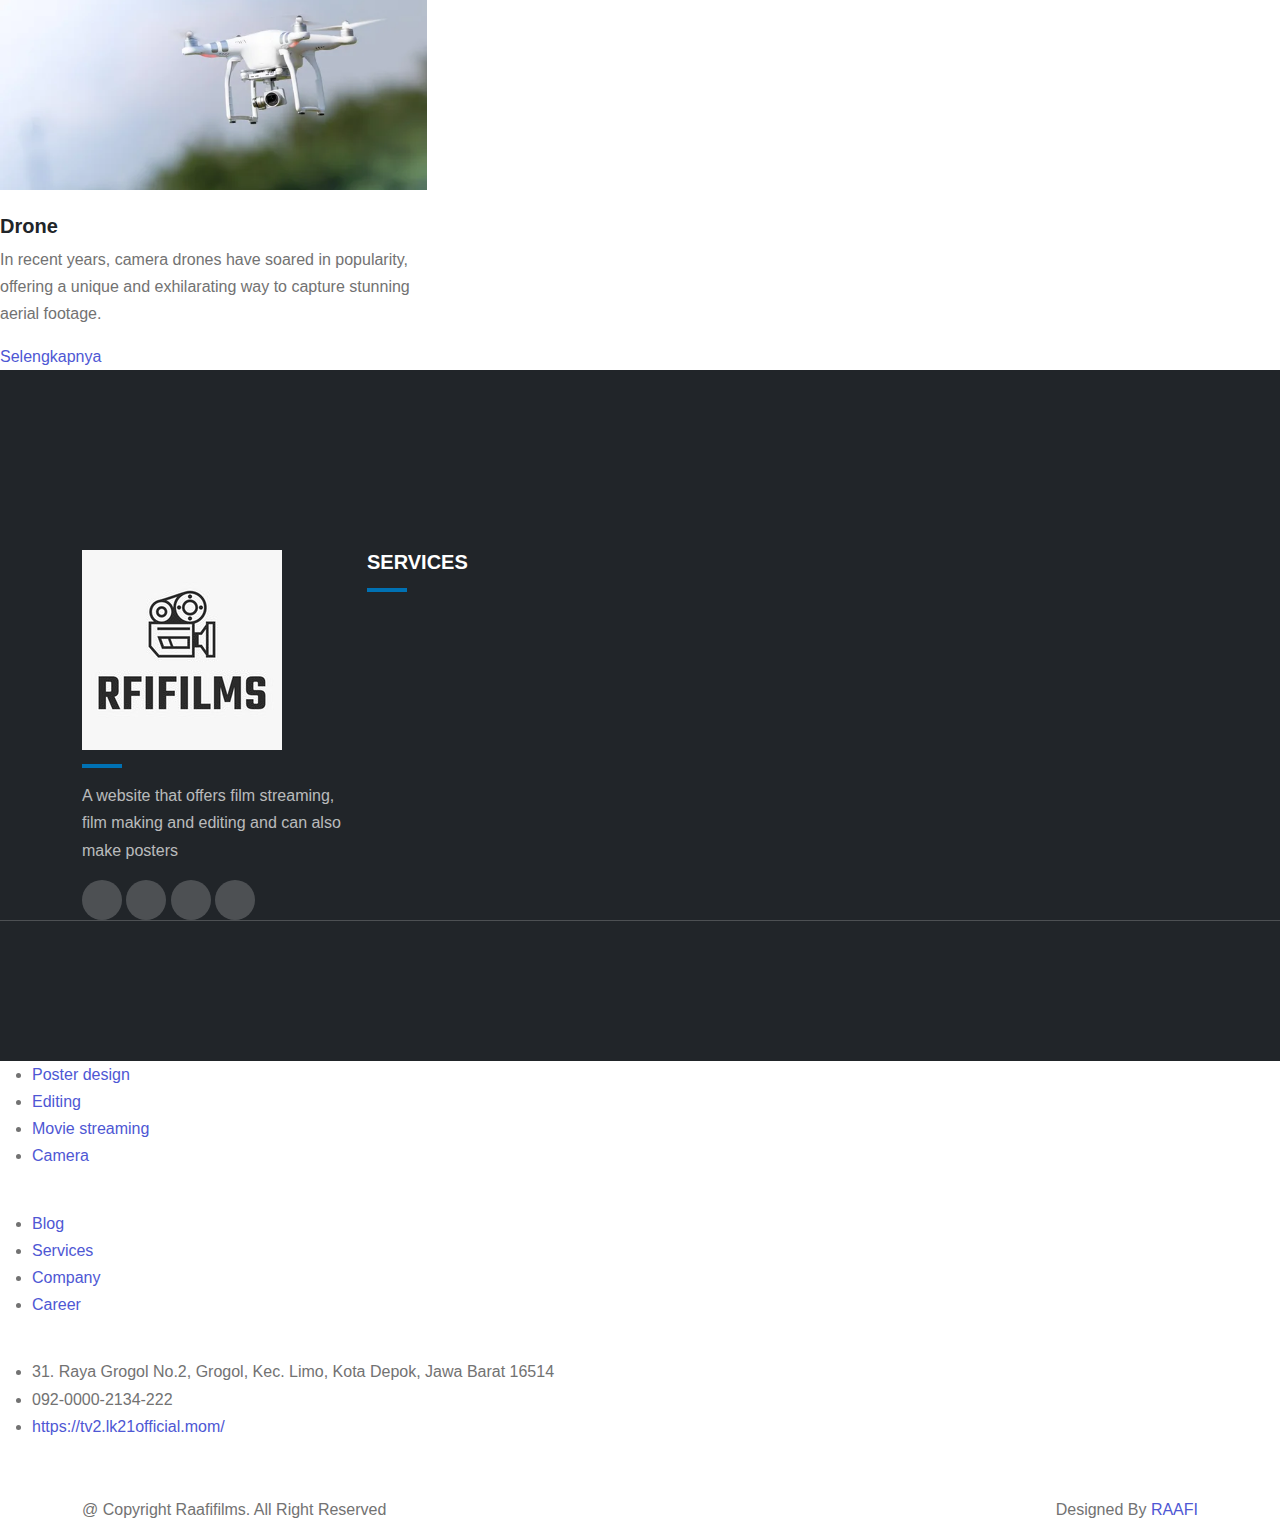
==== commit 13d2dac0: "Update Git" ====
--- a/index.htm
+++ b/index.htm
@@ -409,14 +409,14 @@
     </div>
 </section>
 <!--contact-->
-<section class="section-padding bg-light" id="contact1">
+<section class="section-padding bg-dark" id="contact1">
     <div class="container">
         <div class="row">
-            <div class="col-12 text-center" data-aos="fade-up" data-aos-delay="150">
+            <div class="col-12 text-center" data-aos="fade-down" data-aos-delay="150">
                 <div class="section-title">
-                    <h1 class="display-4 fw-semibold text-black">Get in Touch</h1>
+                    <h1 class="display-4 text-white fw-semibold">Get in Touch</h1>
                     <div class="line bg-white"></div>
-                    <p class="text-black">Enter Your Name Here</p>
+                    <p class="text-white">Lorem ipsum dolor sit amet consectetur adipisicing elit. Excepturi molestias fugit recusandae.</p>
                 </div>
             </div>
         </div>
@@ -428,6 +428,18 @@
                     </div>
                     <div class="form-group col-lg-6">
                         <input type="text" class="form-control" placeholder="Enter your last name">
+                    </div>
+                    <div class="form-group col-lg-12">
+                        <input type="email" class="form-control" placeholder="Enter email addres">
+                    </div>
+                    <div class="form-group col-lg-12">
+                        <input type="Text" class="form-control" placeholder="Enter Subject">
+                    </div>
+                    <div class="form-group col-lg-12">
+                        <textarea name="message" id="5" class="form-control" placeholder="Enter Message"></textarea>
+                    </div>
+                    <div class="form-group col-lg-12 d-grid">
+                        <button class="btn btn-brand">Send Message</button>
                     </div>
                 </form>
             </div>
--- a/Assets/css/style.css
+++ b/Assets/css/style.css
@@ -193,10 +193,7 @@
 
 /* counter */
 #counter {
-    background: linear-gradient(
-        rgba(var(--c-brand-rgb), 0.8), 
-        rgba(var(--c-brand-rgb), 0.8)
-    ),
+    background: 
     url(../images/Projector.jpg);
     background-position: center;
     background-size: cover;
@@ -276,7 +273,7 @@
 
 /* contact */
 #contact {
-    position:relative;
+    position: relative;
     z-index: 2;
 }
 
@@ -284,29 +281,23 @@
     content: "";
     width: 100%;
     height: 70%;
-    background: linear-gradient(
-        rgba(var(--c --c-brand-rgb), 0.8),
-        rgba(var(--c --c-brand-rgb), 0.8)
-    ),
-    url(../images/Space.jpg);
-background-position: center;
-background-size: cover;
-position: absolute;
-top: 0;
-left: 0;
-z-index: 1;
+    background-color: white; /* pisahkan dengan titik koma */
+    background-image: url(../images/Space.jpg); /* pisahkan dengan titik koma */
+    background-position: center;
+    background-size: cover;
+    position: absolute;
+    top: 0;
+    left: 0;
+    z-index: -1;
 }
 
 #contact .form-control {
     border-radius: 0;
-    border-color: #969699;
-}
-
-#contact .form-control :focus {
-    box-shadow: none;
-    border-color: var(--c-brand);
-}
-
+}
+
+#contact .form-control:focus {
+    box-shadow: none; /* perbaiki properti box-shadow */
+}
 /* Footer */
 .footer-top {
     padding-top:40px;
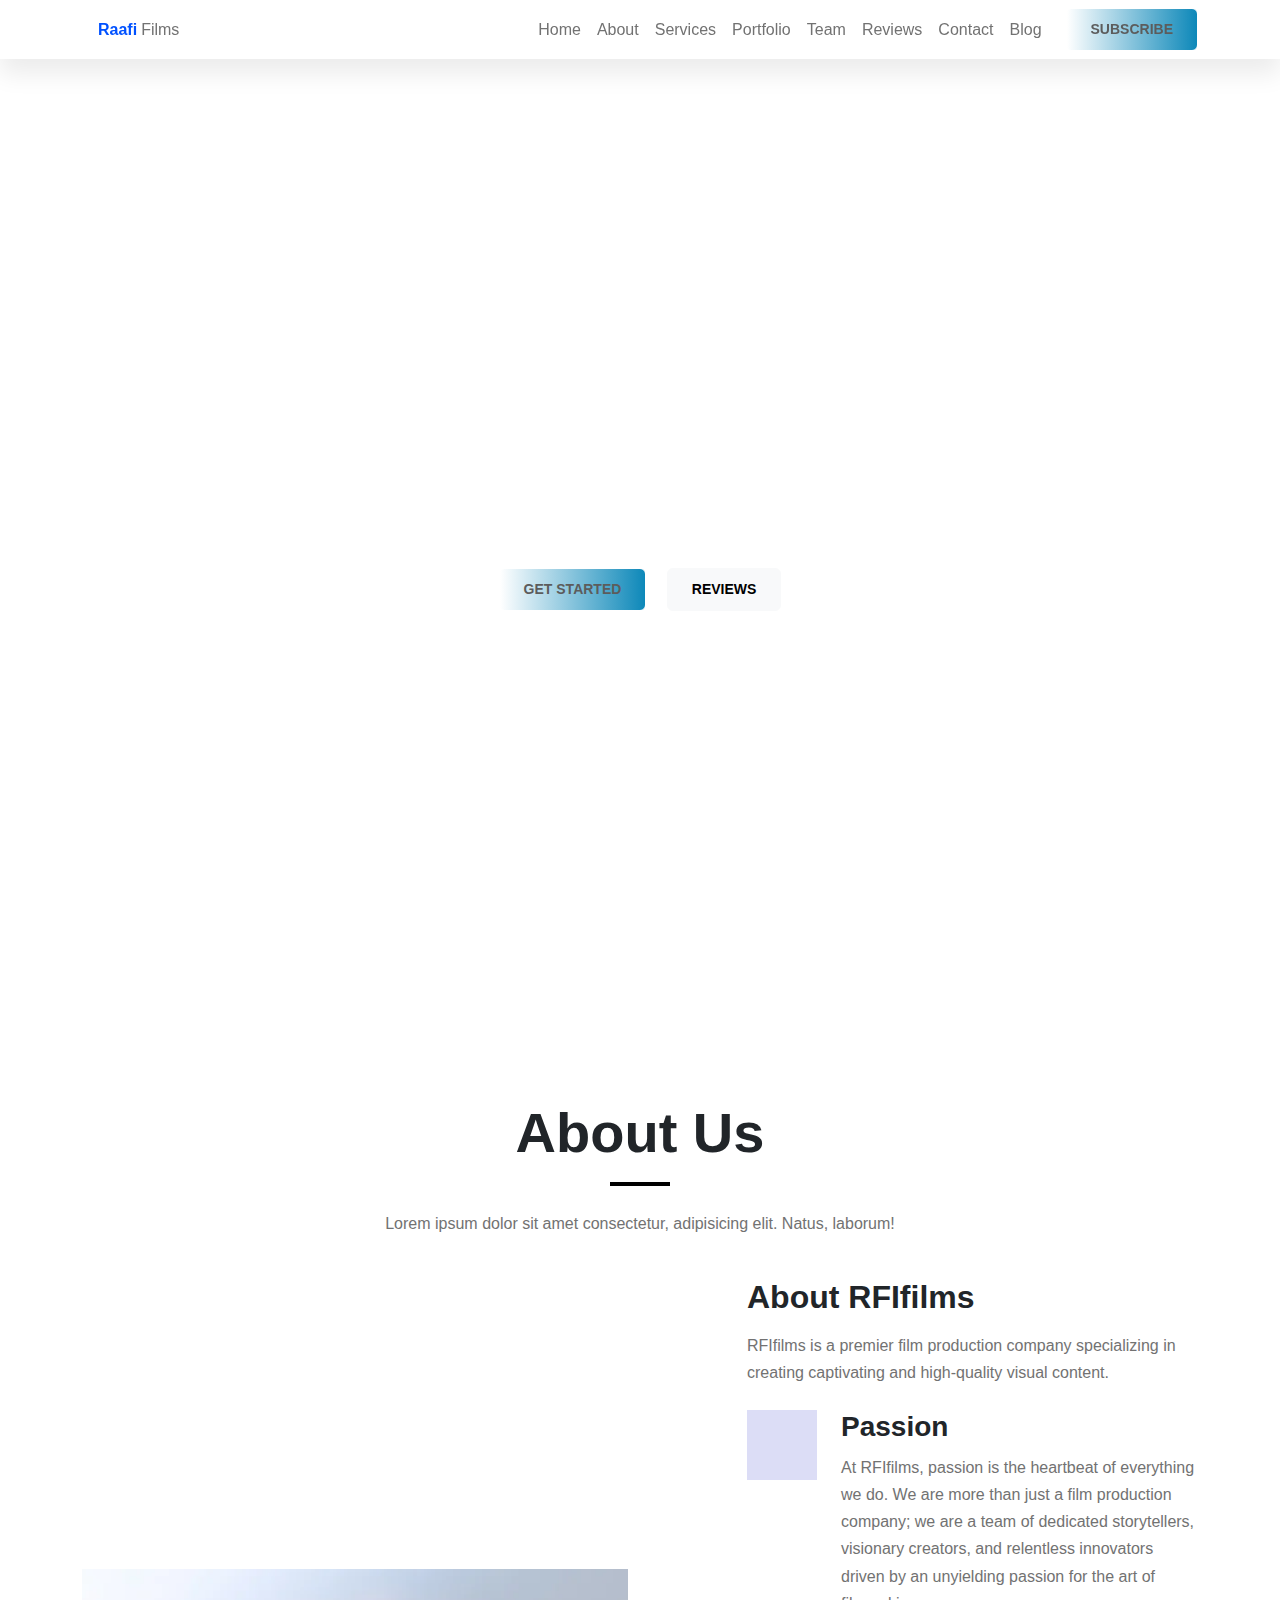
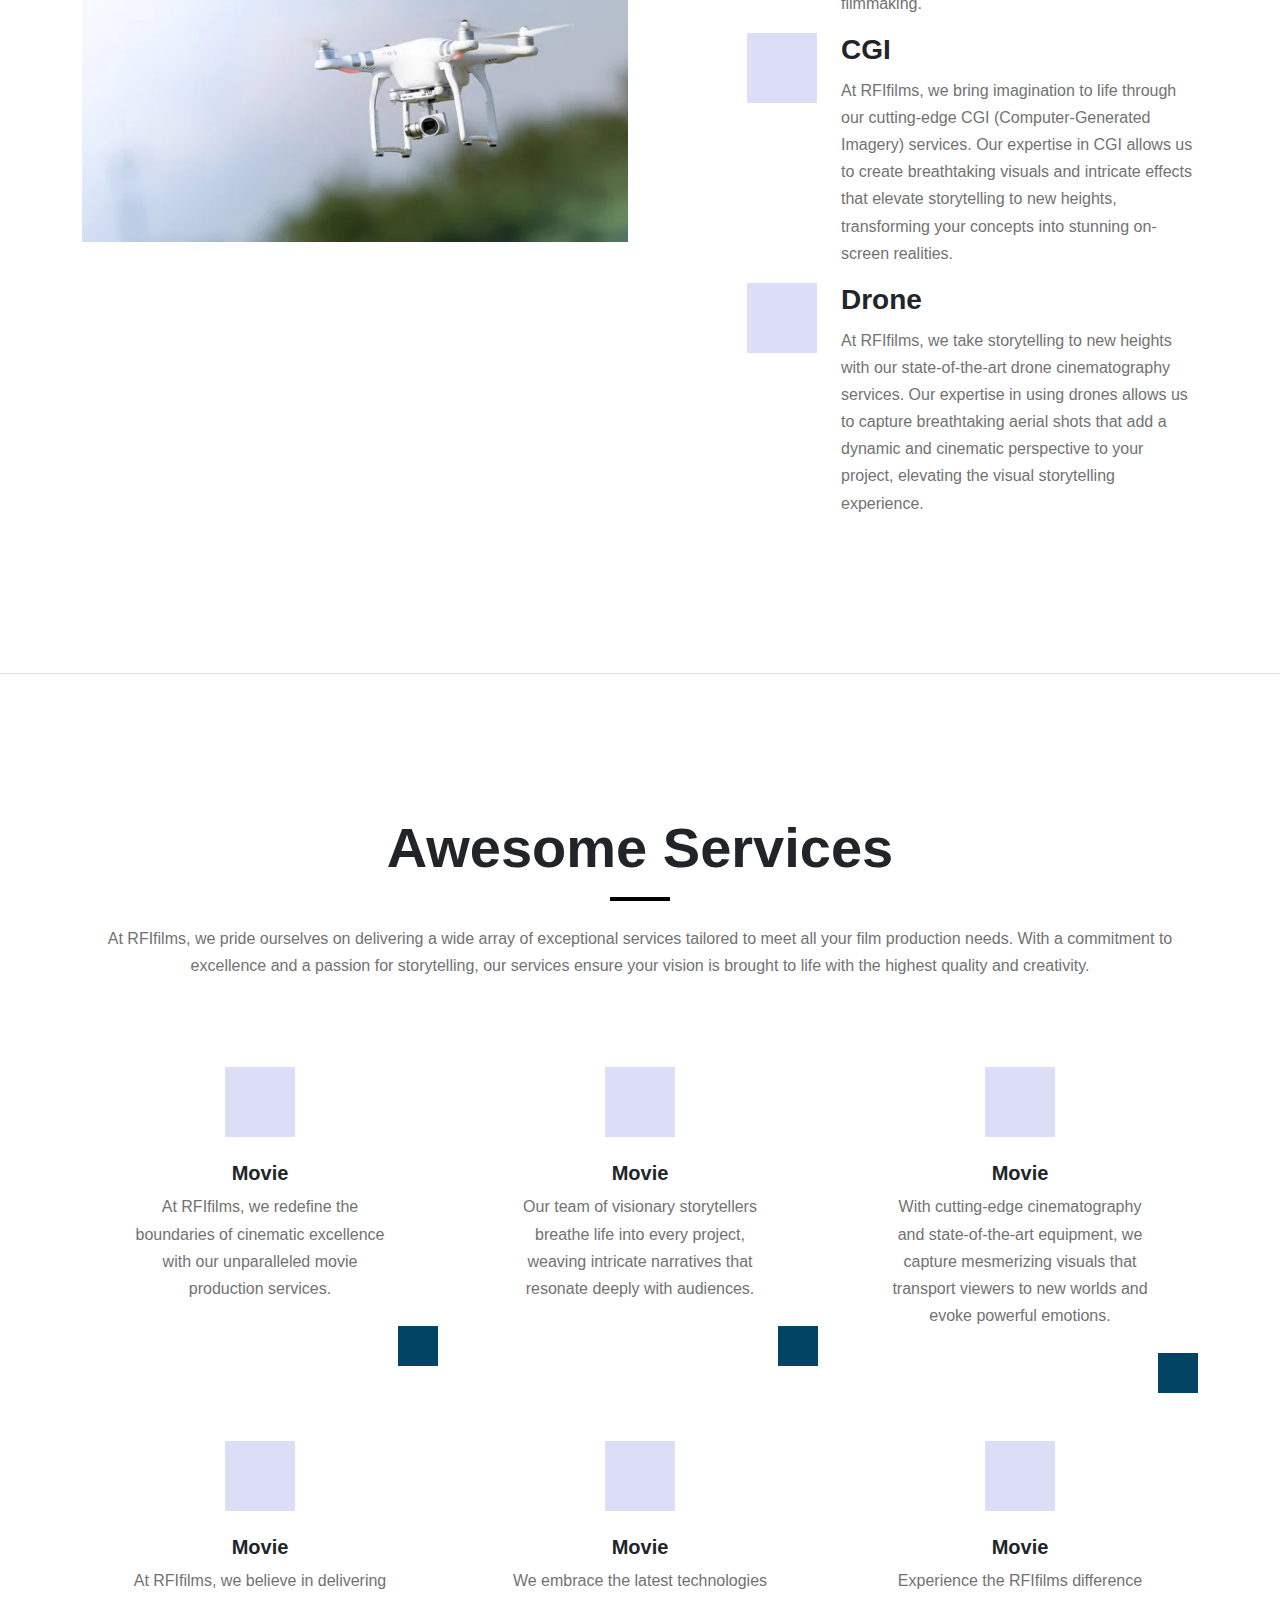
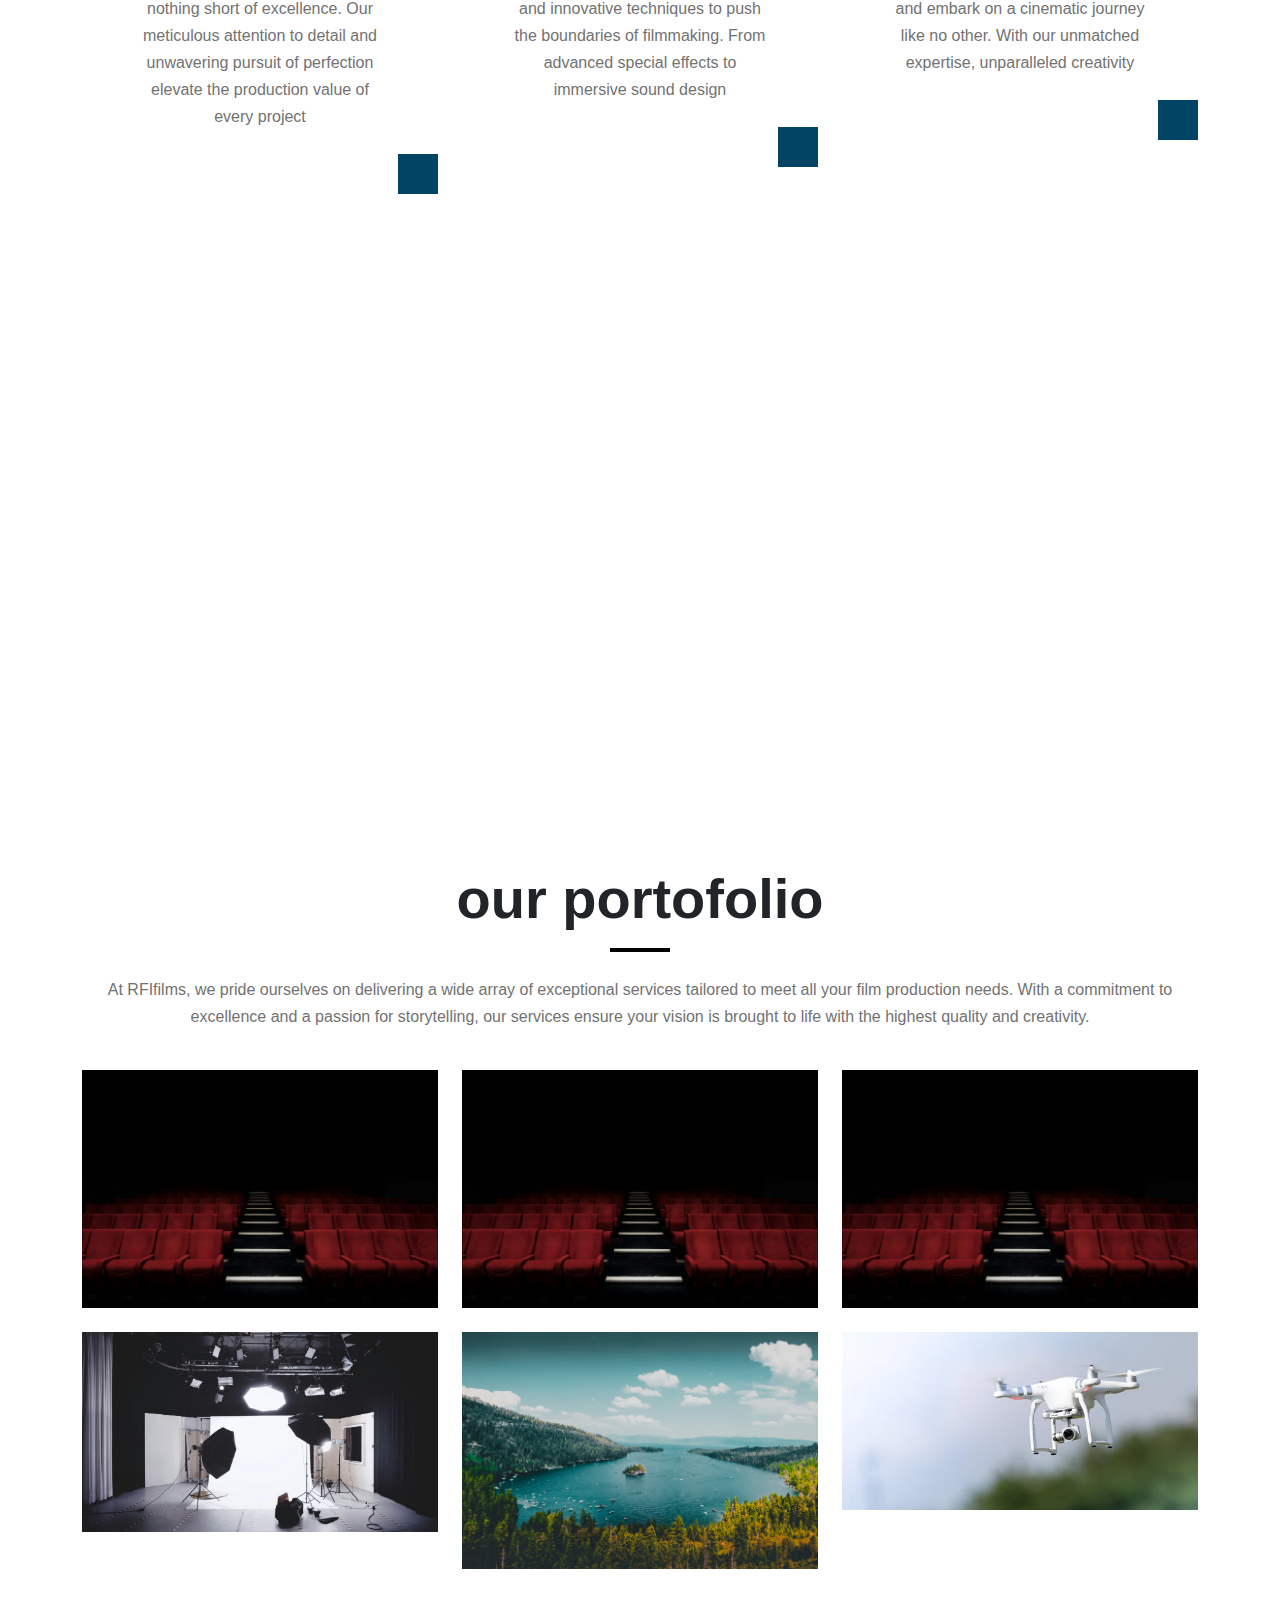
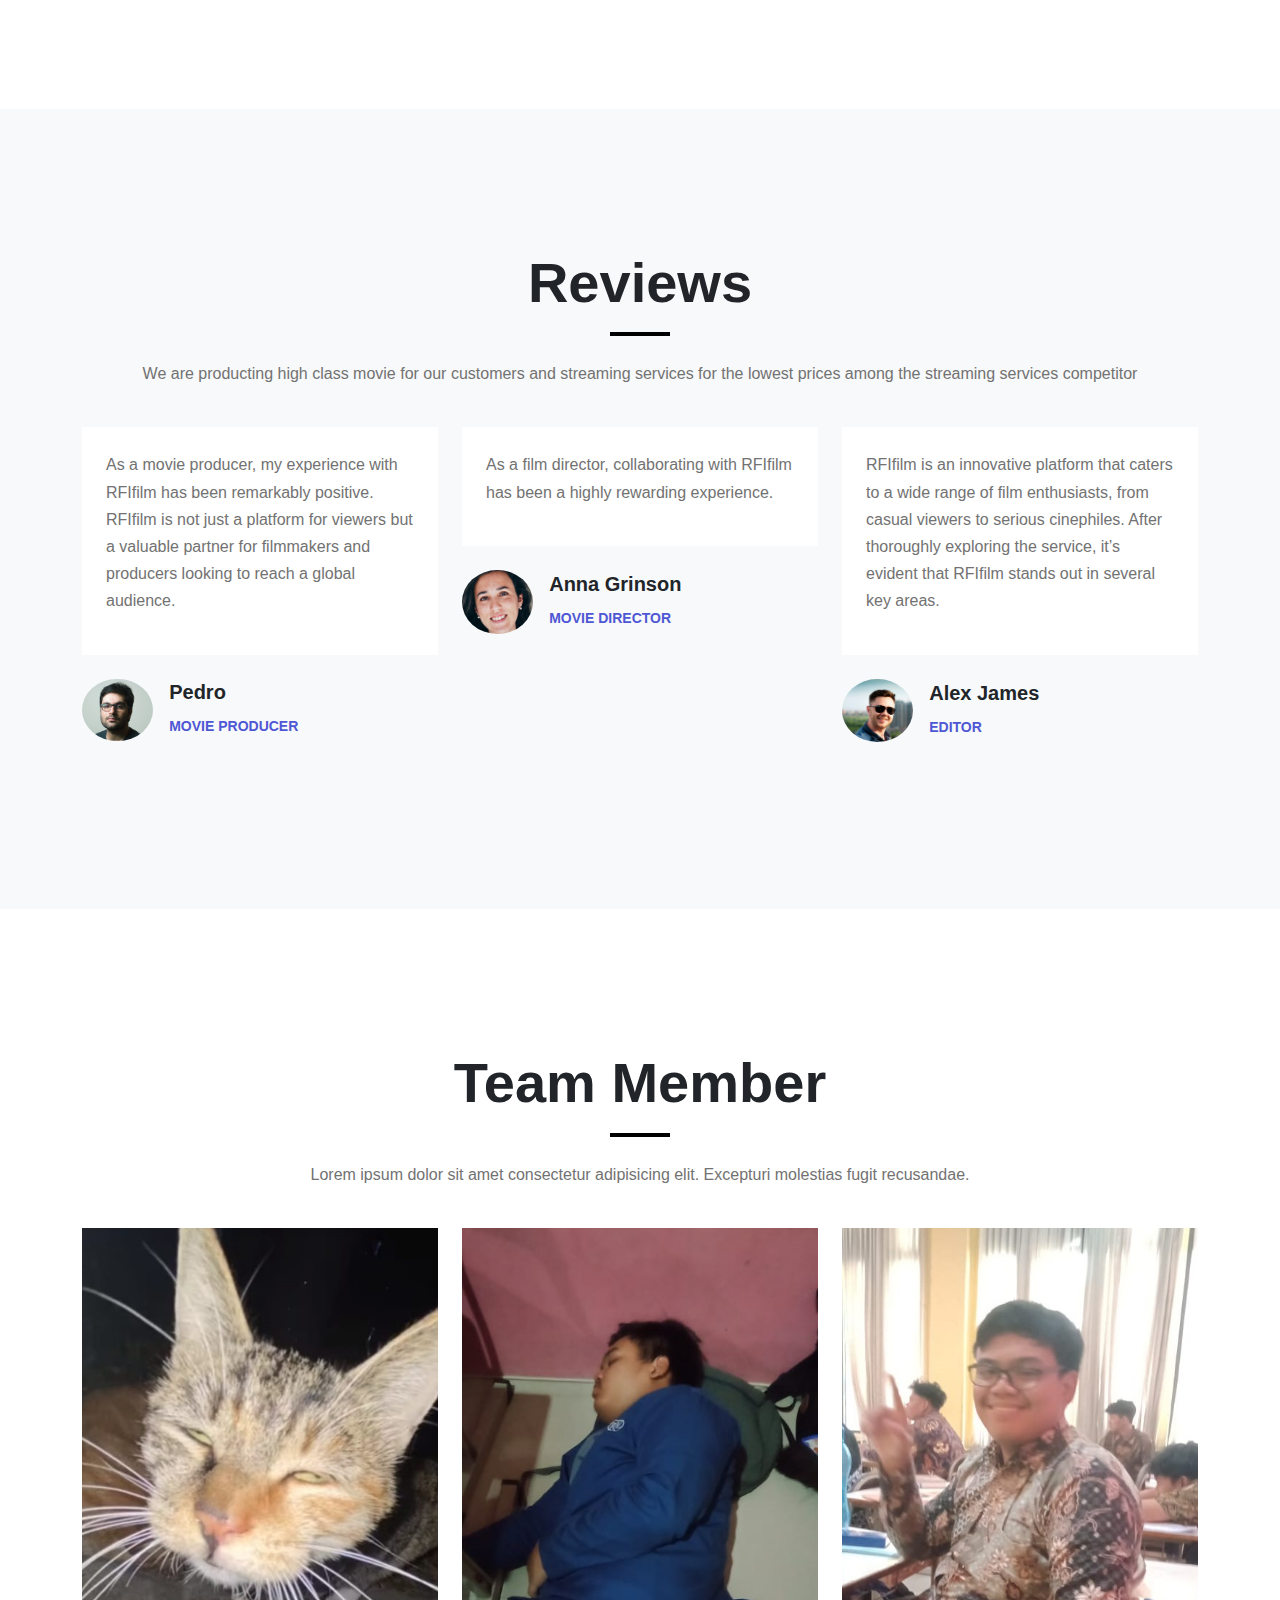
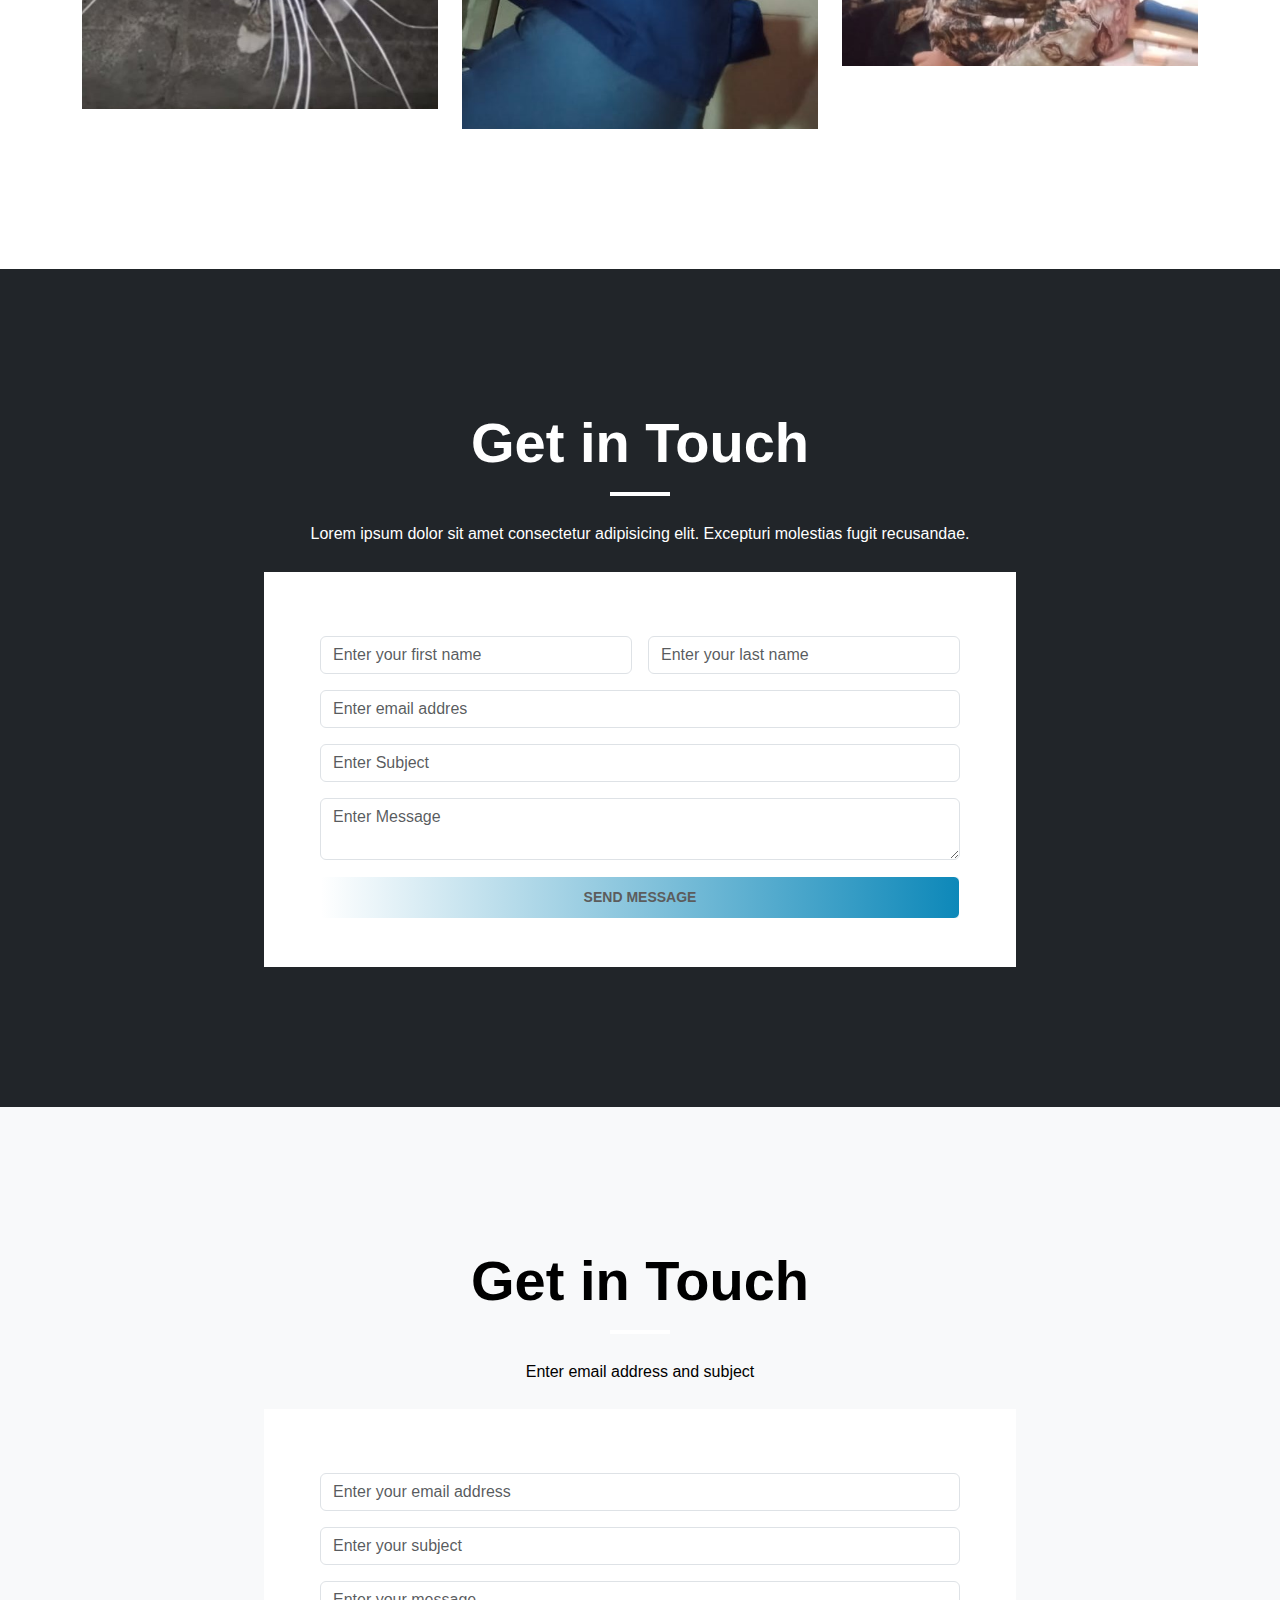
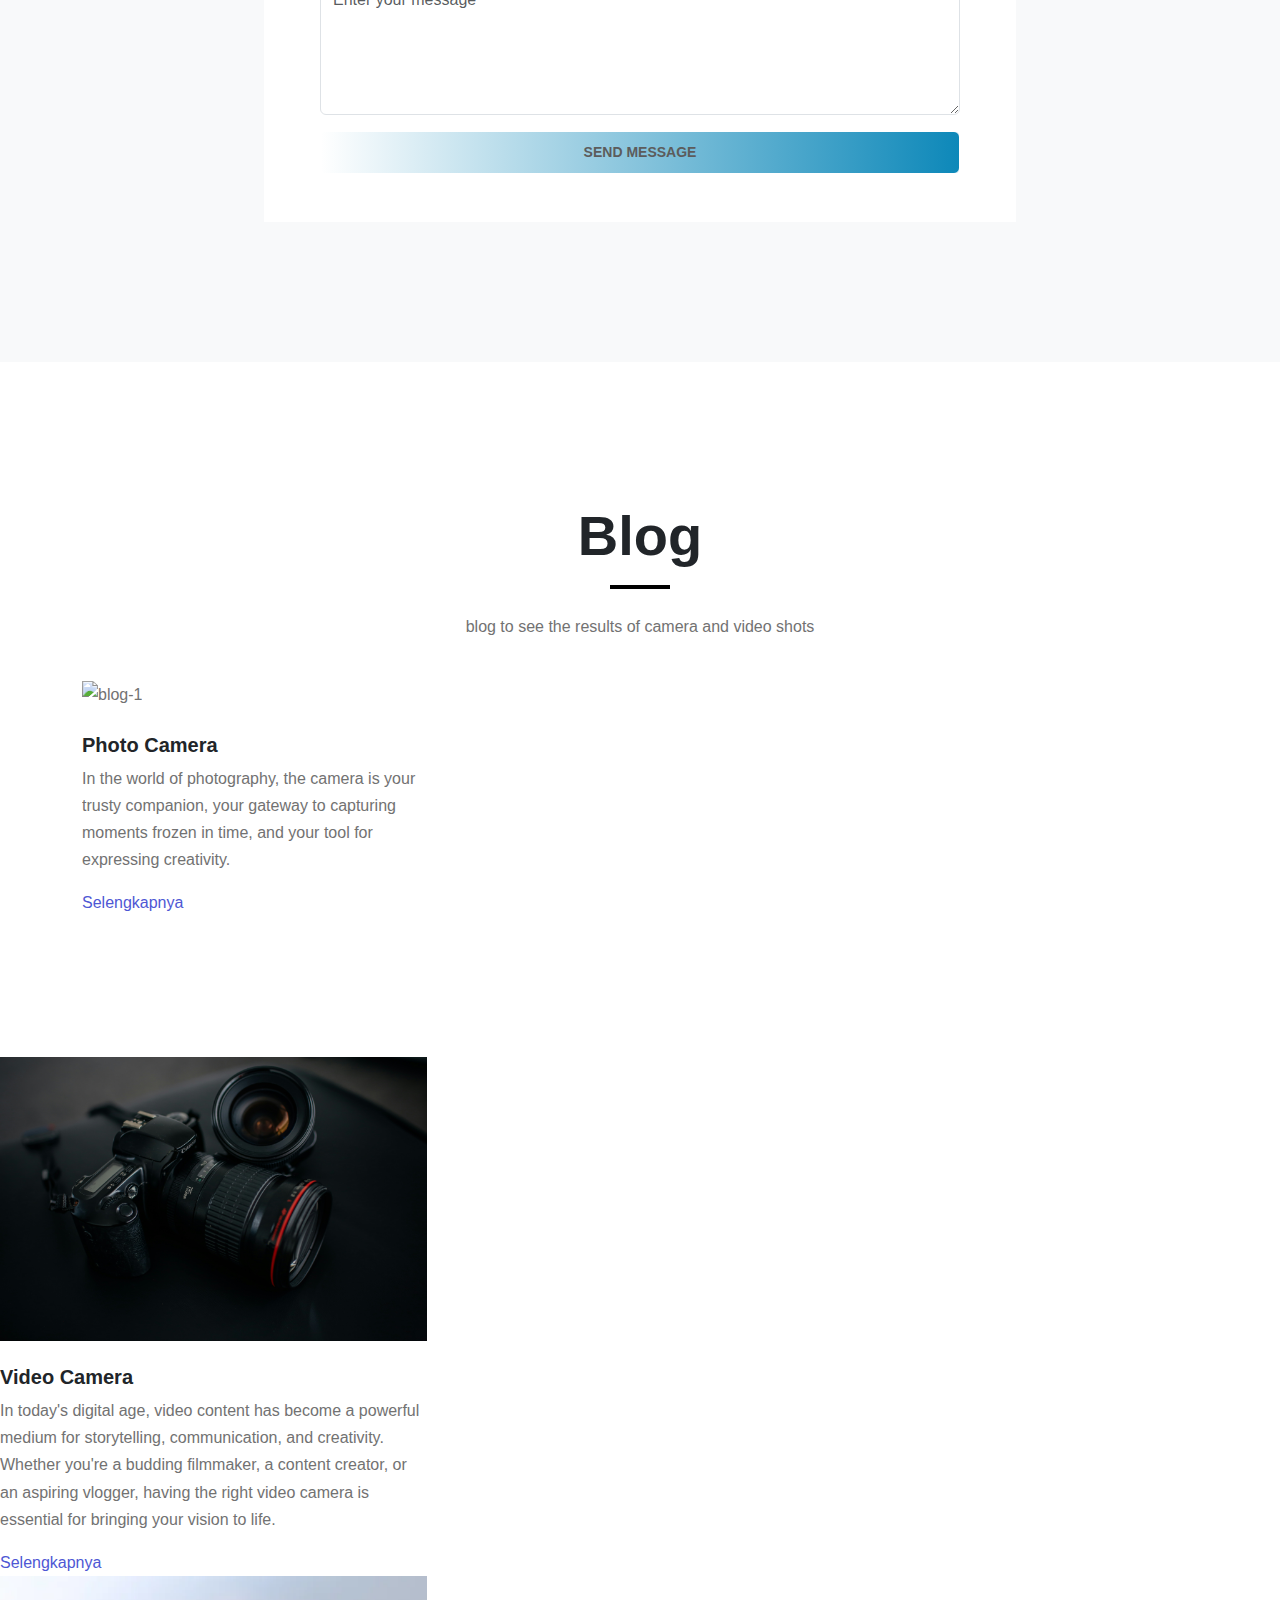
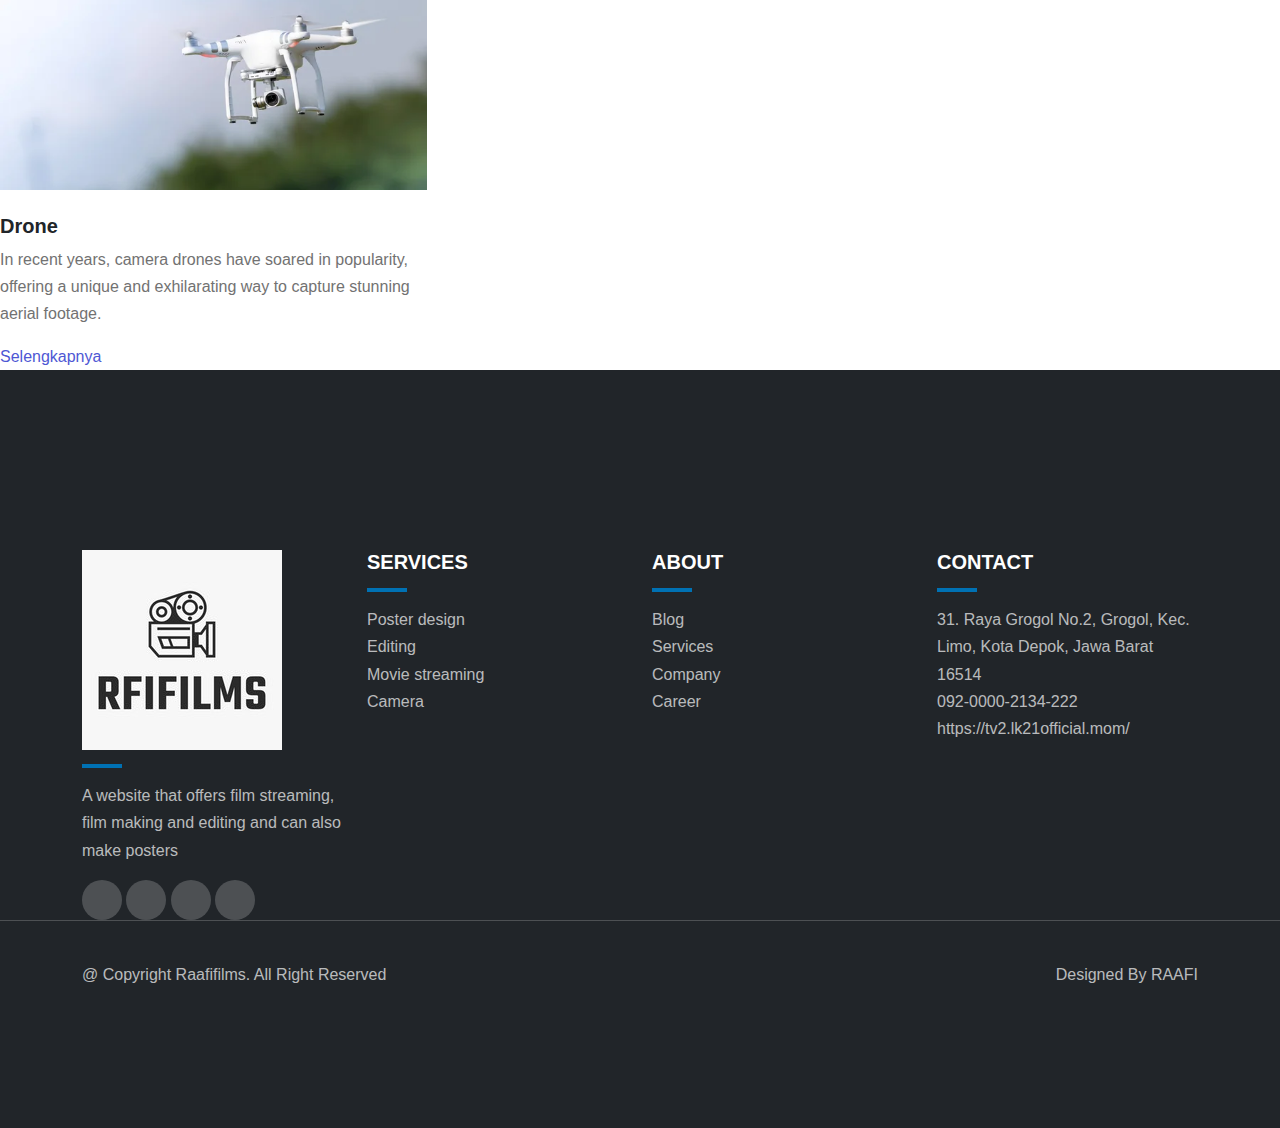
==== commit 6718b464: "Update Git" ====
--- a/index.htm
+++ b/index.htm
@@ -546,56 +546,47 @@
                 <div class="col-lg-3 col-sm-6" data-aos="fade-up" data-aos-delay="300">
                     <h5 class="mb-0 text-white">SERVICES</h5>
                     <div class="line"></div>
-                </div>
-            </div>
-        </div>
-    </div>
-</footer>
-<div class="line"></div>
-<ul>
-    <li><a href="#">Poster design</a></li>
-    <li><a href="#">Editing</a></li>
-    <li><a href="#">Movie streaming</a></li>
-    <li><a href="#">Camera</a></li>
-</ul>
-</div>
-<div class="col-lg-3 col-sm-6" data-aos="fade-up" data-aos-delay="450">
-    <h5 class="mb-0 text-white">ABOUT</h5>
-    <div class="line"></div>
-    <ul>
-        <li><a href="#">Blog</a></li>
-        <li><a href="#">Services</a></li>
-        <li><a href="#">Company</a></li>
-        <li><a href="#">Career</a></li>
-    </ul>
-</div>
-<div class="col-lg-3 col-sm-6" data-aos="fade-up" data-aos-delay="600">
-    <h5 class="mb-0 text-white">CONTACT</h5>
-    <div class="line"></div>
-</div>
-<ul>
-    <li>
-        31. Raya Grogol No.2, Grogol, Kec. Limo, Kota Depok, Jawa Barat 16514
-    </li>
-    <li>092-0000-2134-222</li>
-    <li><a href="#">https://tv2.lk21official.mom/</a></li>
-</ul>
-</div>
-</div>
-</div>
-</div>
-<div class="footer-bottom">
-    <div class="container">
-        <div class="row g-4 justify-content-between">
-            <div class="col-auto">
-                <p class="mb-0">@ Copyright Raafifilms. All Right Reserved</p>
-            </div>
-            <div class="col-auto">
-                <p class="mb-0">Designed By <a href="#">RAAFI</a></p>
-            </div>
-        </div>
-    </div>
-</div>
+                    <ul>
+                        <li><a href="#">Poster design</a></li>
+                        <li><a href="#">Editing</a></li>
+                        <li><a href="#">Movie streaming</a></li>
+                        <li><a href="#">Camera</a></li>
+                    </ul>
+                </div>
+                <div class="col-lg-3 col-sm-6" data-aos="fade-up" data-aos-delay="450">
+                    <h5 class="mb-0 text-white">ABOUT</h5>
+                    <div class="line"></div>
+                    <ul>
+                        <li><a href="#">Blog</a></li>
+                        <li><a href="#">Services</a></li>
+                        <li><a href="#">Company</a></li>
+                        <li><a href="#">Career</a></li>
+                    </ul>
+                </div>
+                <div class="col-lg-3 col-sm-6" data-aos="fade-up" data-aos-delay="600">
+                    <h5 class="mb-0 text-white">CONTACT</h5>
+                    <div class="line"></div>
+                    <ul>
+                        <li>31. Raya Grogol No.2, Grogol, Kec. Limo, Kota Depok, Jawa Barat 16514</li>
+                        <li>092-0000-2134-222</li>
+                        <li><a href="#">https://tv2.lk21official.mom/</a></li>
+                    </ul>
+                </div>
+            </div>
+        </div>
+    </div>
+    <div class="footer-bottom">
+        <div class="container">
+            <div class="row g-4 justify-content-between">
+                <div class="col-auto">
+                    <p class="mb-0">@ Copyright Raafifilms. All Right Reserved</p>
+                </div>
+                <div class="col-auto">
+                    <p class="mb-0">Designed By <a href="#">RAAFI</a></p>
+                </div>
+            </div>
+        </div>
+    </div>
 </footer>
     <script src="https://cdn.jsdelivr.net/npm/@fancyapps/ui@5.0/dist/fancybox/fancybox.umd.js"></script>
   </body>
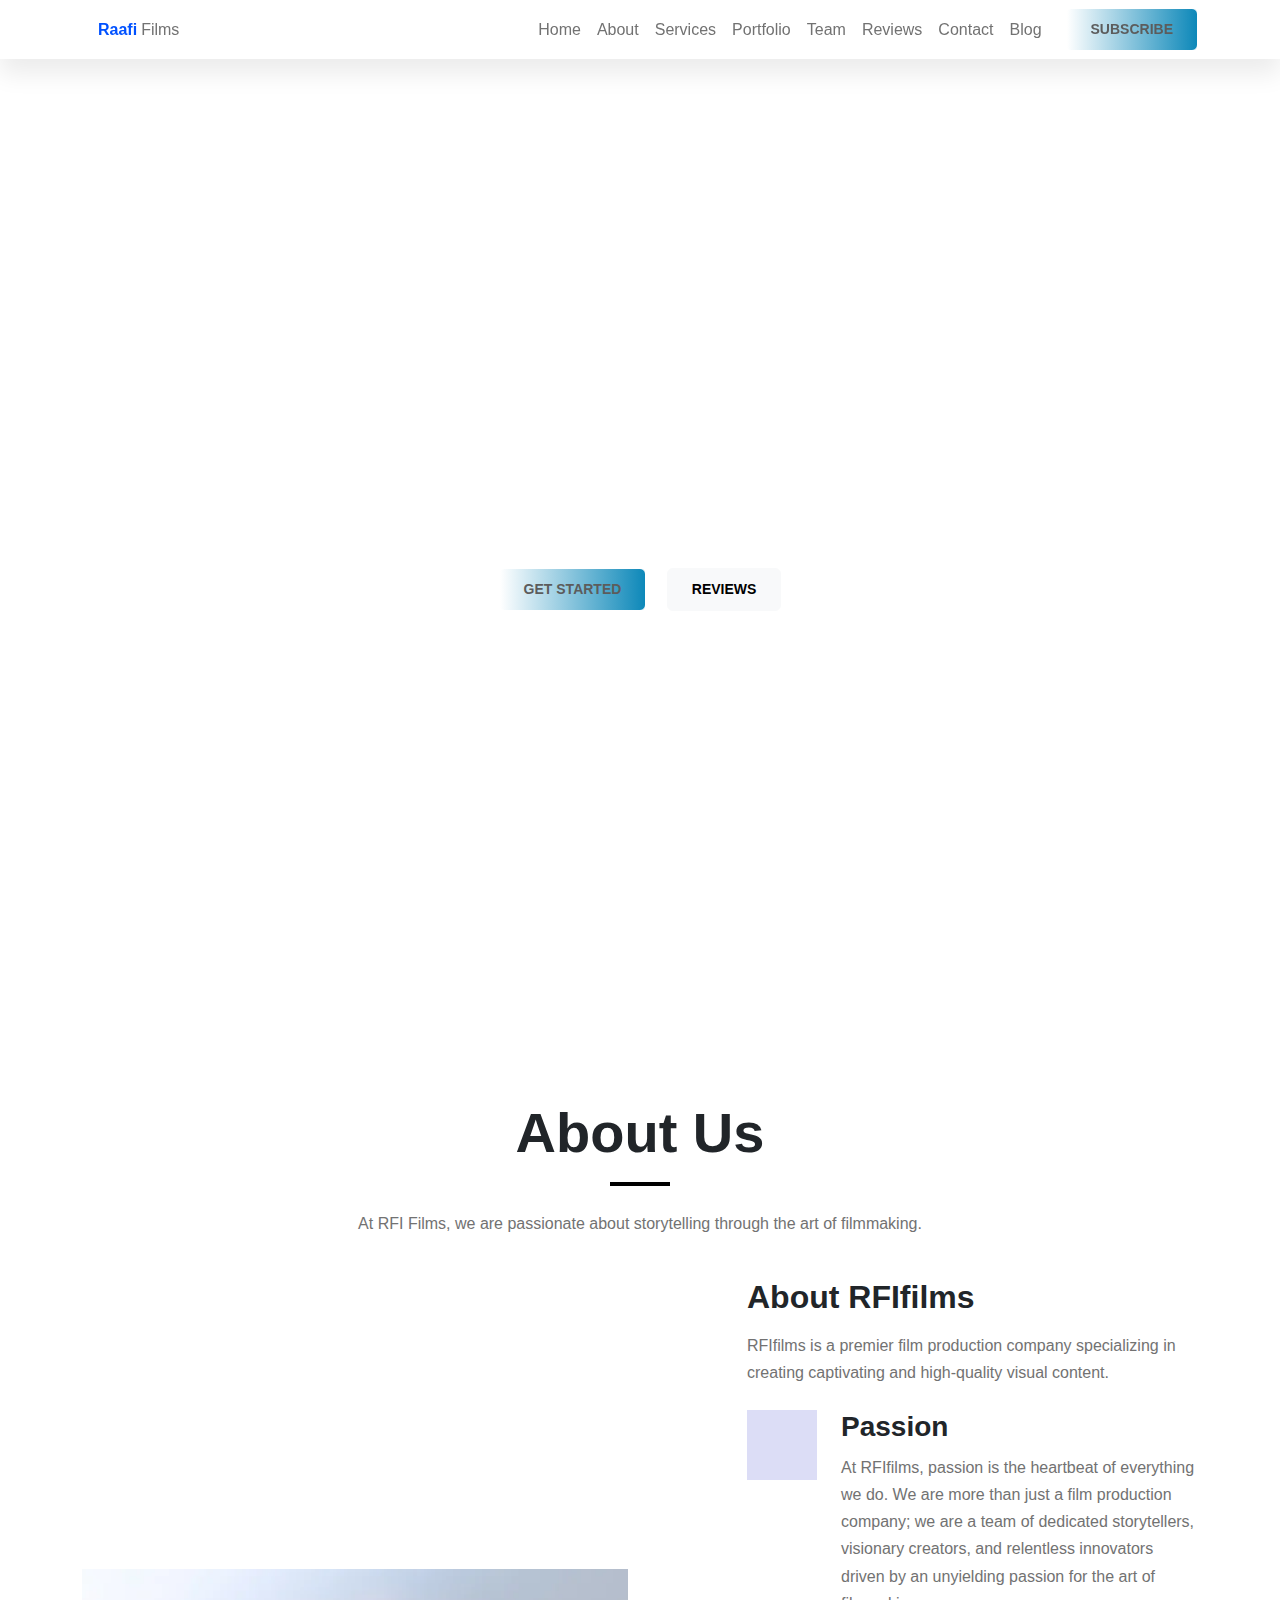
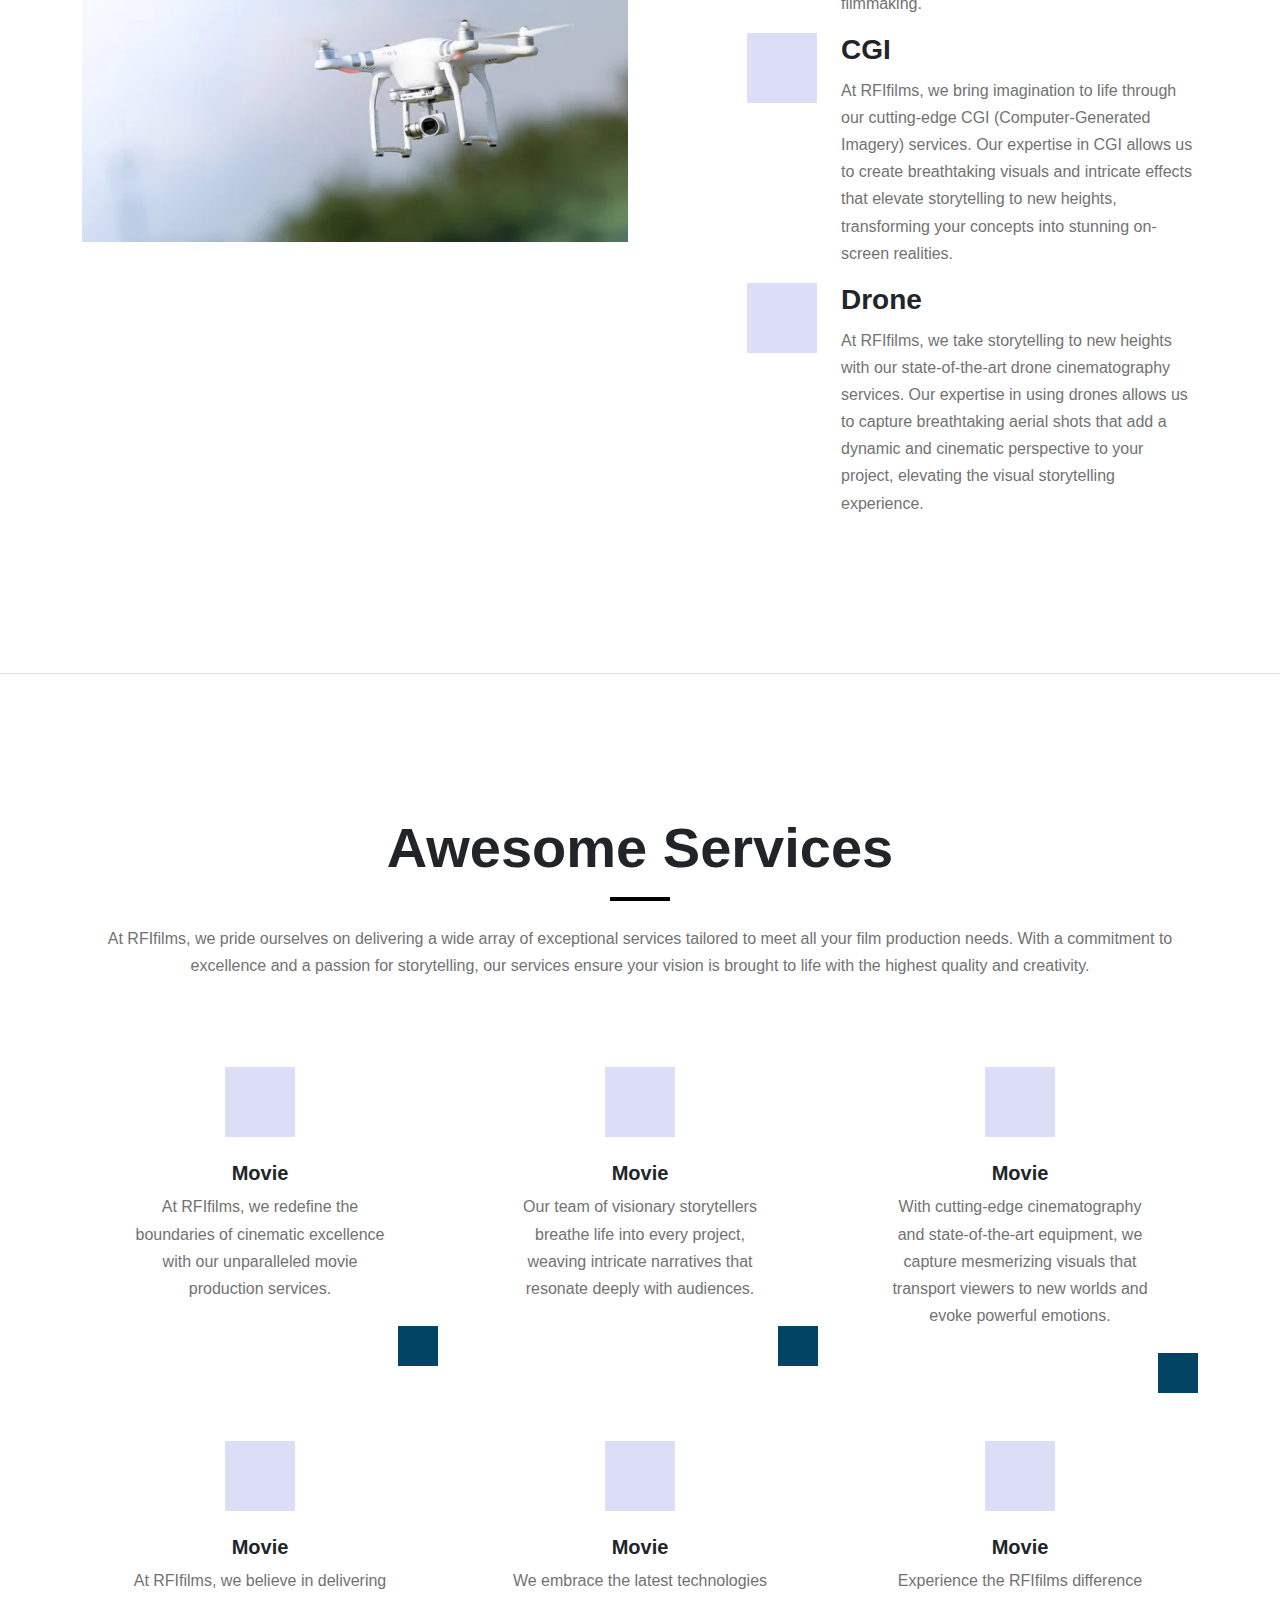
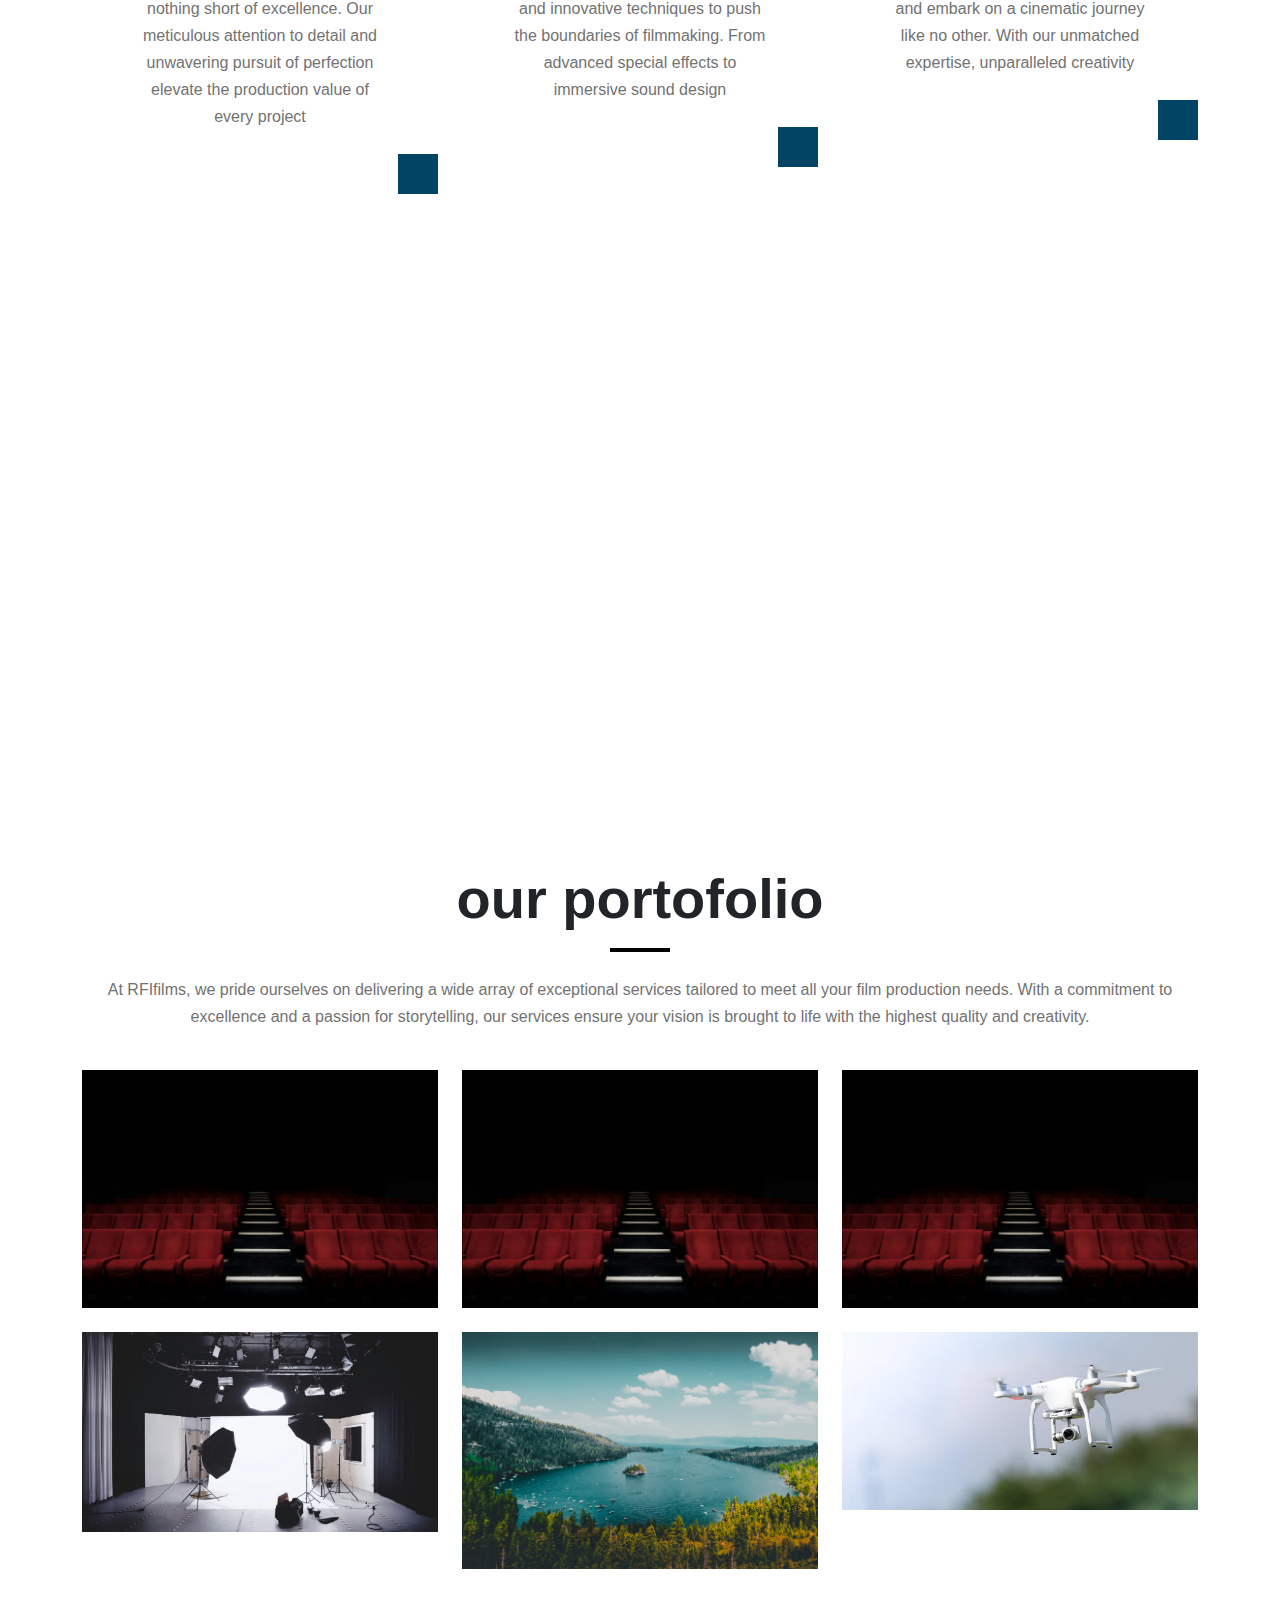
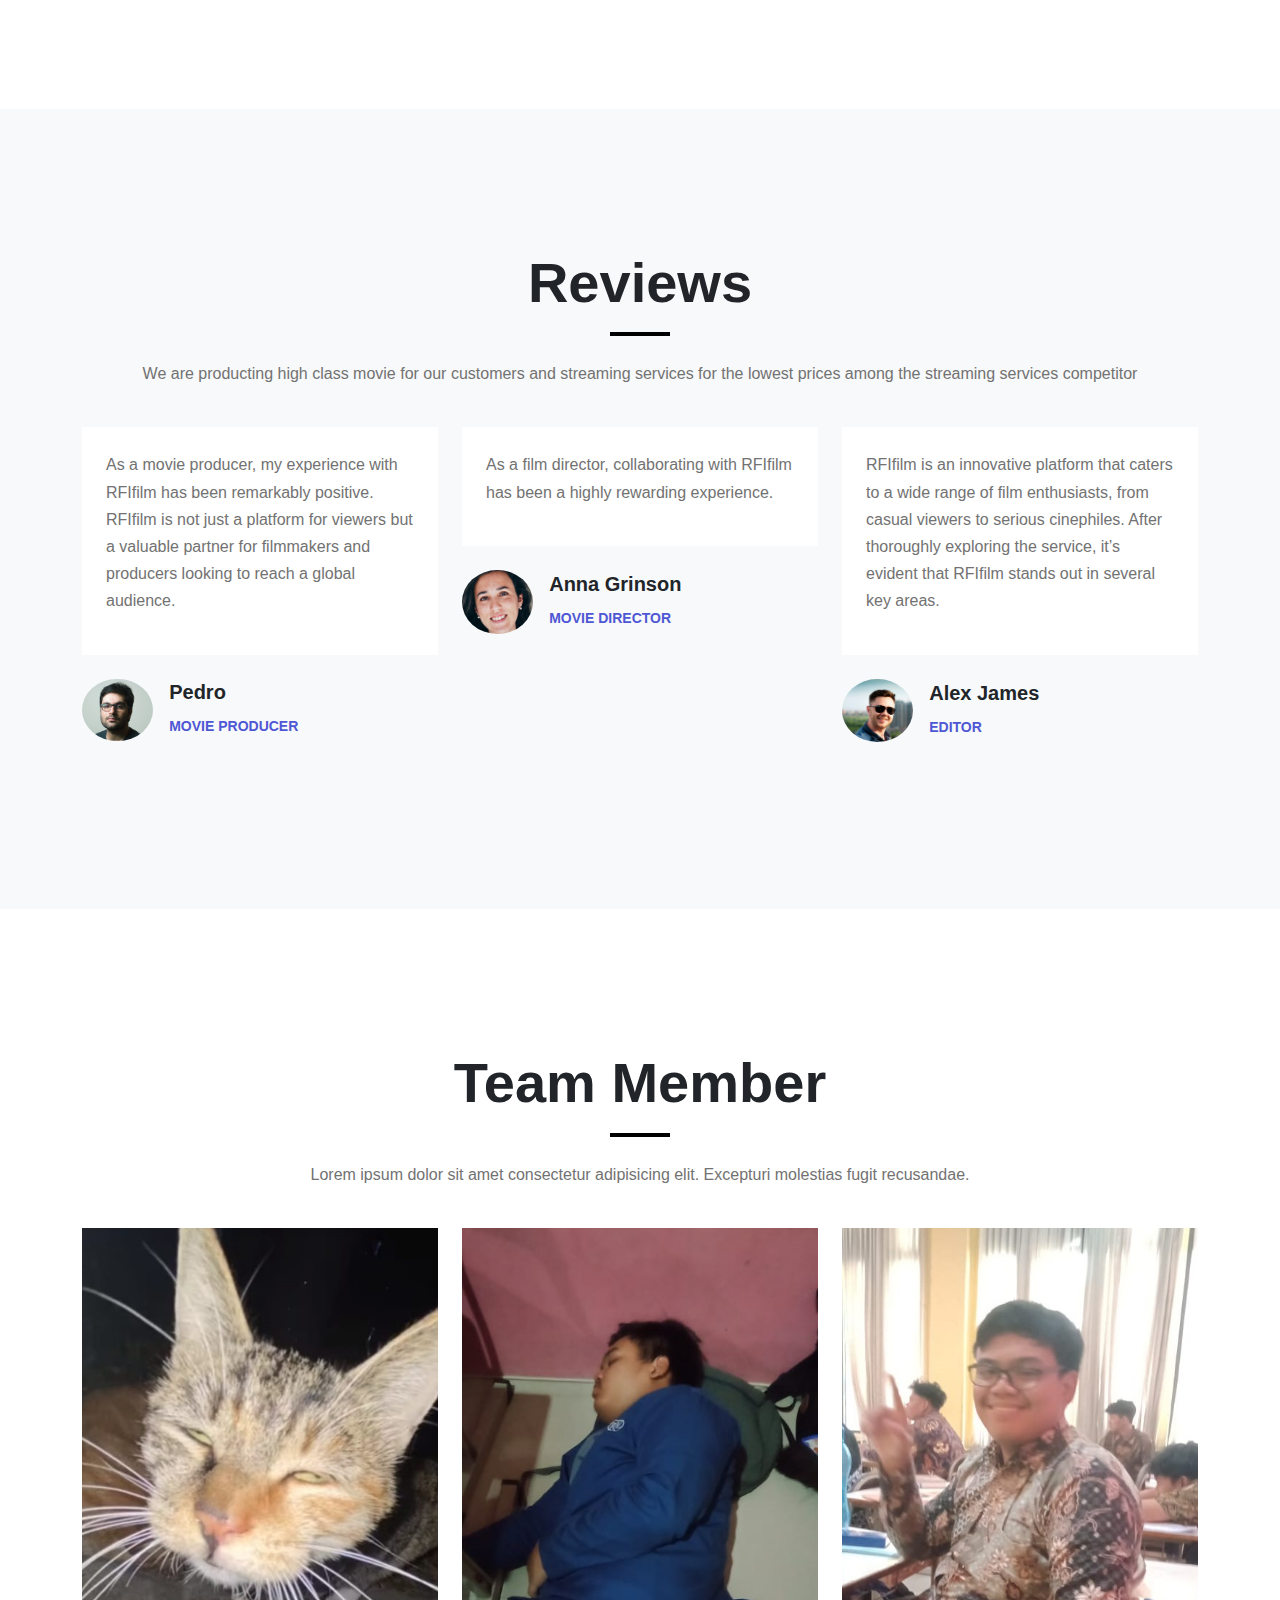
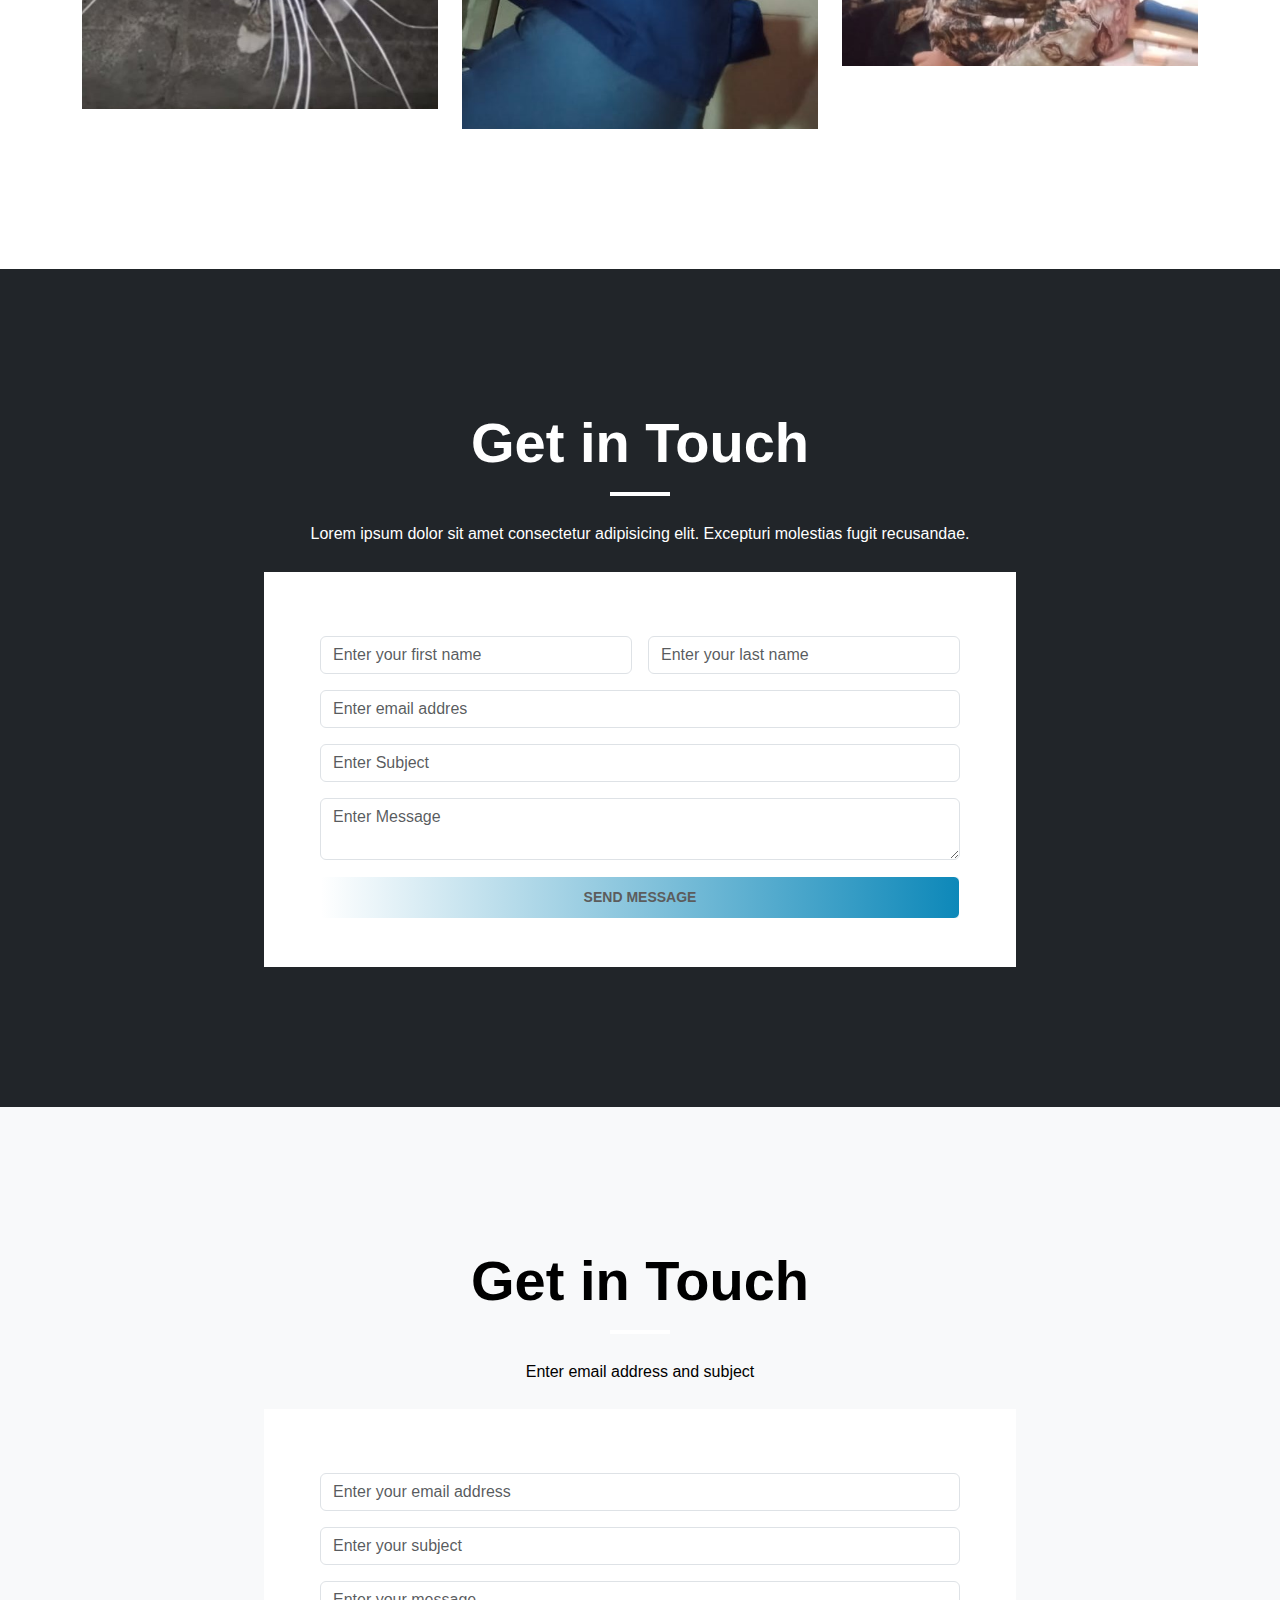
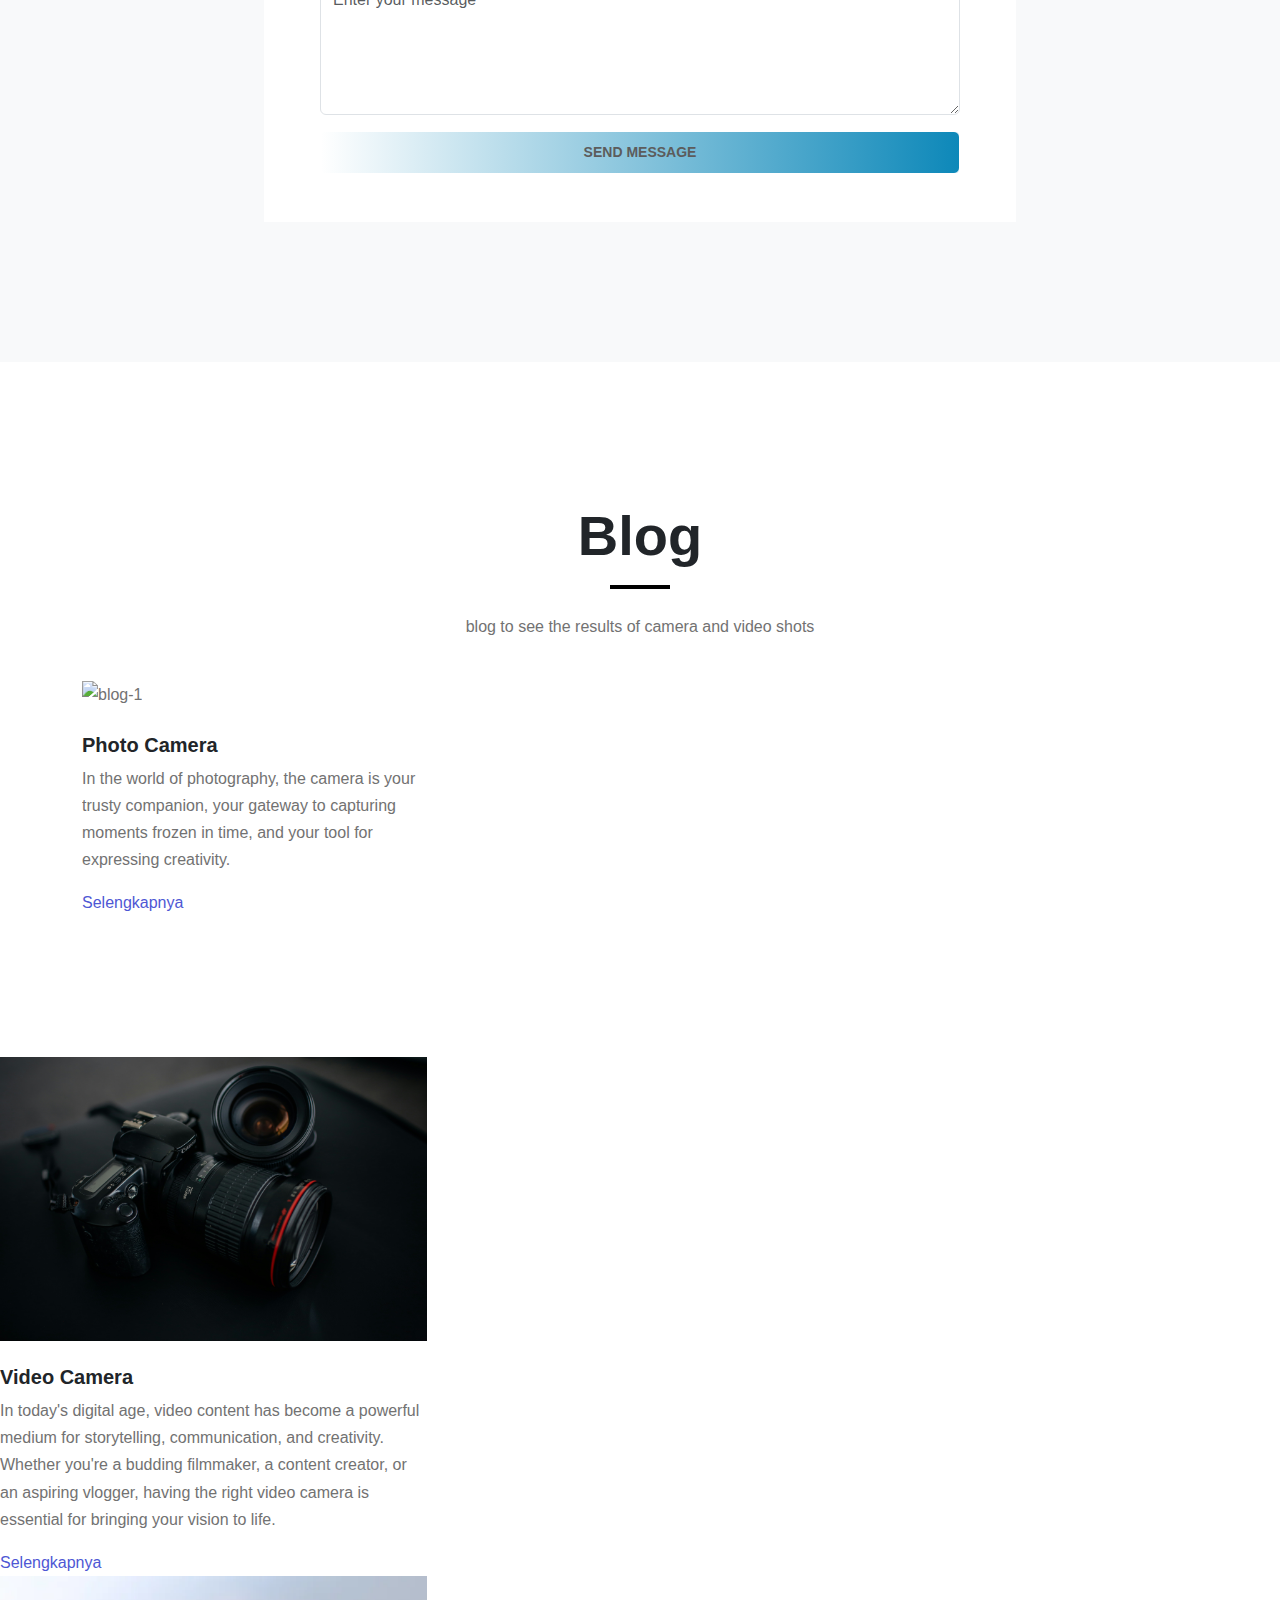
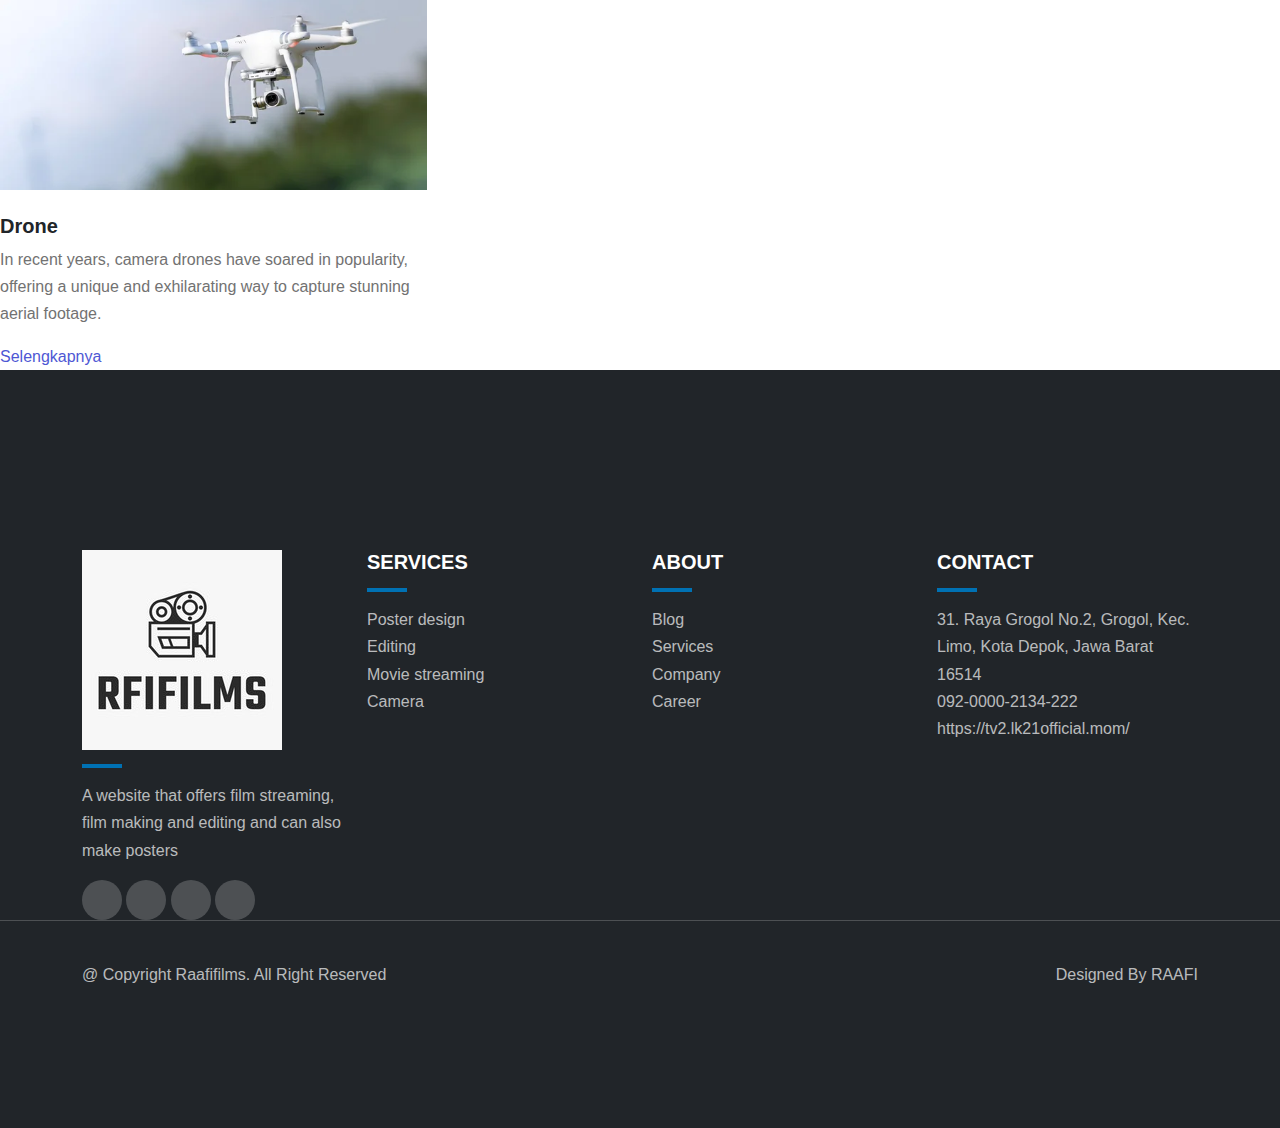
==== commit e6d89d91: "Update Git" ====
--- a/index.htm
+++ b/index.htm
@@ -82,7 +82,7 @@
                 <div class="section-title">
                     <h1 class="display-4 fw-semibold">About Us</h1>
                     <div class="line"></div>
-                    <p>Lorem ipsum dolor sit amet consectetur, adipisicing elit. Natus, laborum!</p>
+                    <p>At RFI Films, we are passionate about storytelling through the art of filmmaking.</p>
                 </div>
             </div>
         </div>
@@ -446,7 +446,7 @@
         </div>
     </div>
 </section>
-
+<!--Contact-->
 <section class="section-padding bg-light" id="contact2">
     <div class="container">
         <div class="row">
